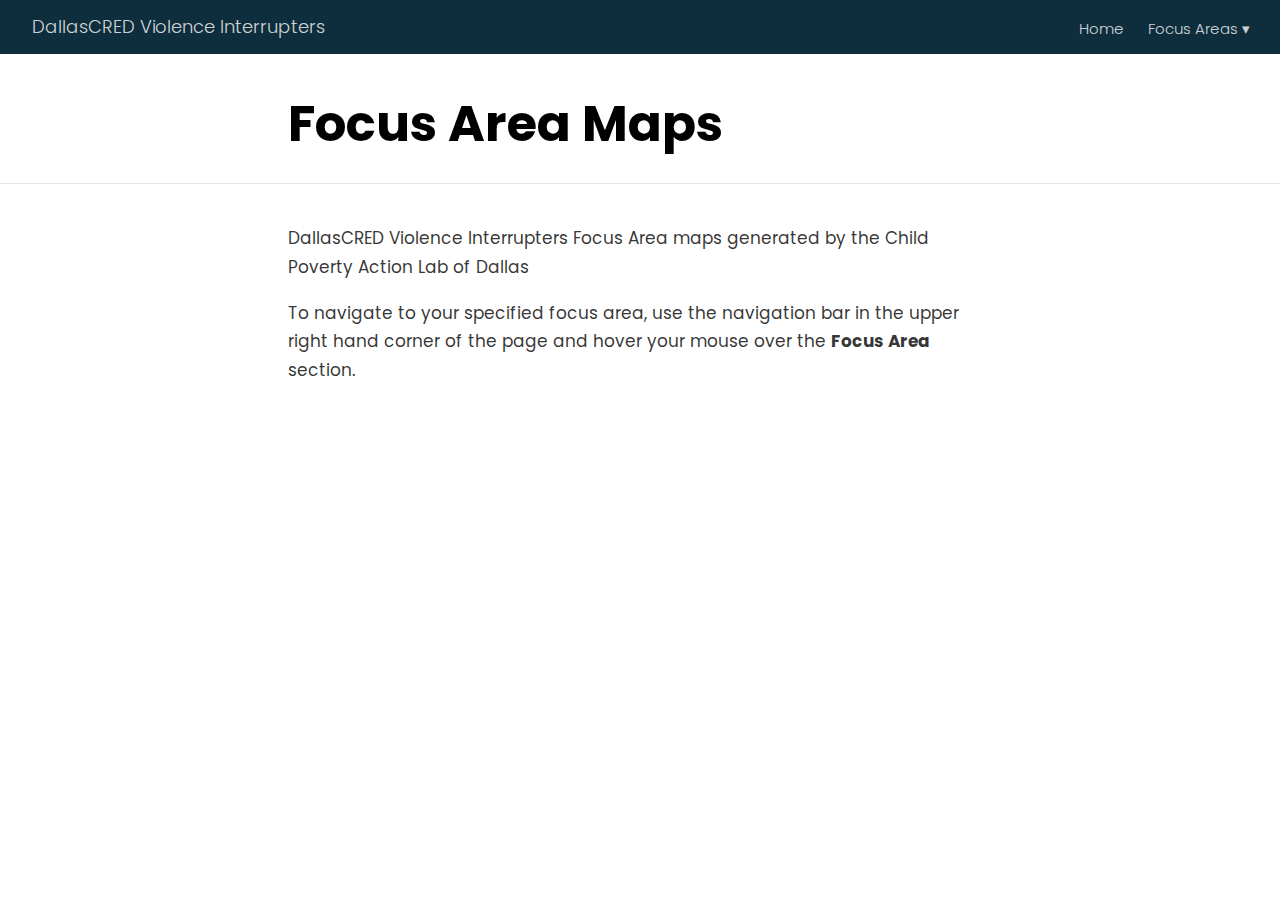
==== docs/index.html @ f98b965a "map upload" ====
<!DOCTYPE html>

<html xmlns="http://www.w3.org/1999/xhtml" lang="" xml:lang="">

<head>
  <meta charset="utf-8"/>
  <meta name="viewport" content="width=device-width, initial-scale=1"/>
  <meta http-equiv="X-UA-Compatible" content="IE=Edge,chrome=1"/>
  <meta name="generator" content="distill" />

  <style type="text/css">
  /* Hide doc at startup (prevent jankiness while JS renders/transforms) */
  body {
    visibility: hidden;
  }
  </style>

 <!--radix_placeholder_import_source-->
 <!--/radix_placeholder_import_source-->

<style type="text/css">code{white-space: pre;}</style>
<style type="text/css" data-origin="pandoc">
pre > code.sourceCode { white-space: pre; position: relative; }
pre > code.sourceCode > span { display: inline-block; line-height: 1.25; }
pre > code.sourceCode > span:empty { height: 1.2em; }
.sourceCode { overflow: visible; }
code.sourceCode > span { color: inherit; text-decoration: inherit; }
div.sourceCode { margin: 1em 0; }
pre.sourceCode { margin: 0; }
@media screen {
div.sourceCode { overflow: auto; }
}
@media print {
pre > code.sourceCode { white-space: pre-wrap; }
pre > code.sourceCode > span { text-indent: -5em; padding-left: 5em; }
}
pre.numberSource code
  { counter-reset: source-line 0; }
pre.numberSource code > span
  { position: relative; left: -4em; counter-increment: source-line; }
pre.numberSource code > span > a:first-child::before
  { content: counter(source-line);
    position: relative; left: -1em; text-align: right; vertical-align: baseline;
    border: none; display: inline-block;
    -webkit-touch-callout: none; -webkit-user-select: none;
    -khtml-user-select: none; -moz-user-select: none;
    -ms-user-select: none; user-select: none;
    padding: 0 4px; width: 4em;
    color: #aaaaaa;
  }
pre.numberSource { margin-left: 3em; border-left: 1px solid #aaaaaa;  padding-left: 4px; }
div.sourceCode
  {   }
@media screen {
pre > code.sourceCode > span > a:first-child::before { text-decoration: underline; }
}
code span.al { color: #ad0000; } /* Alert */
code span.an { color: #5e5e5e; } /* Annotation */
code span.at { } /* Attribute */
code span.bn { color: #ad0000; } /* BaseN */
code span.bu { } /* BuiltIn */
code span.cf { color: #007ba5; } /* ControlFlow */
code span.ch { color: #20794d; } /* Char */
code span.cn { color: #8f5902; } /* Constant */
code span.co { color: #5e5e5e; } /* Comment */
code span.cv { color: #5e5e5e; font-style: italic; } /* CommentVar */
code span.do { color: #5e5e5e; font-style: italic; } /* Documentation */
code span.dt { color: #ad0000; } /* DataType */
code span.dv { color: #ad0000; } /* DecVal */
code span.er { color: #ad0000; } /* Error */
code span.ex { } /* Extension */
code span.fl { color: #ad0000; } /* Float */
code span.fu { color: #4758ab; } /* Function */
code span.im { } /* Import */
code span.in { color: #5e5e5e; } /* Information */
code span.kw { color: #007ba5; } /* Keyword */
code span.op { color: #5e5e5e; } /* Operator */
code span.ot { color: #007ba5; } /* Other */
code span.pp { color: #ad0000; } /* Preprocessor */
code span.sc { color: #5e5e5e; } /* SpecialChar */
code span.ss { color: #20794d; } /* SpecialString */
code span.st { color: #20794d; } /* String */
code span.va { color: #111111; } /* Variable */
code span.vs { color: #20794d; } /* VerbatimString */
code span.wa { color: #5e5e5e; font-style: italic; } /* Warning */
</style>


  <!--radix_placeholder_meta_tags-->
  <title>DallasCRED Violence Interrupters: Focus Area Maps</title>




  <!--  https://developers.facebook.com/docs/sharing/webmasters#markup -->
  <meta property="og:title" content="DallasCRED Violence Interrupters: Focus Area Maps"/>
  <meta property="og:type" content="article"/>
  <meta property="og:locale" content="en_US"/>
  <meta property="og:site_name" content="DallasCRED Violence Interrupters"/>

  <!--  https://dev.twitter.com/cards/types/summary -->
  <meta property="twitter:card" content="summary"/>
  <meta property="twitter:title" content="DallasCRED Violence Interrupters: Focus Area Maps"/>

  <!--/radix_placeholder_meta_tags-->
  <!--radix_placeholder_rmarkdown_metadata-->

  <script type="text/json" id="radix-rmarkdown-metadata">
  {"type":"list","attributes":{"names":{"type":"character","attributes":{},"value":["title","output"]}},"value":[{"type":"character","attributes":{},"value":["Focus Area Maps"]},{"type":"list","attributes":{"names":{"type":"character","attributes":{},"value":["distill::distill_article"]}},"value":[{"type":"list","attributes":{"names":{"type":"character","attributes":{},"value":["toc","theme"]}},"value":[{"type":"logical","attributes":{},"value":[false]},{"type":"character","attributes":{},"value":["theme.css"]}]}]}]}
  </script>
  <!--/radix_placeholder_rmarkdown_metadata-->
  <!--radix_placeholder_navigation_in_header-->
  <meta name="distill:offset" content=""/>

  <script type="application/javascript">

    window.headroom_prevent_pin = false;

    window.document.addEventListener("DOMContentLoaded", function (event) {

      // initialize headroom for banner
      var header = $('header').get(0);
      var headerHeight = header.offsetHeight;
      var headroom = new Headroom(header, {
        tolerance: 5,
        onPin : function() {
          if (window.headroom_prevent_pin) {
            window.headroom_prevent_pin = false;
            headroom.unpin();
          }
        }
      });
      headroom.init();
      if(window.location.hash)
        headroom.unpin();
      $(header).addClass('headroom--transition');

      // offset scroll location for banner on hash change
      // (see: https://github.com/WickyNilliams/headroom.js/issues/38)
      window.addEventListener("hashchange", function(event) {
        window.scrollTo(0, window.pageYOffset - (headerHeight + 25));
      });

      // responsive menu
      $('.distill-site-header').each(function(i, val) {
        var topnav = $(this);
        var toggle = topnav.find('.nav-toggle');
        toggle.on('click', function() {
          topnav.toggleClass('responsive');
        });
      });

      // nav dropdowns
      $('.nav-dropbtn').click(function(e) {
        $(this).next('.nav-dropdown-content').toggleClass('nav-dropdown-active');
        $(this).parent().siblings('.nav-dropdown')
           .children('.nav-dropdown-content').removeClass('nav-dropdown-active');
      });
      $("body").click(function(e){
        $('.nav-dropdown-content').removeClass('nav-dropdown-active');
      });
      $(".nav-dropdown").click(function(e){
        e.stopPropagation();
      });
    });
  </script>

  <style type="text/css">

  /* Theme (user-documented overrideables for nav appearance) */

  .distill-site-nav {
    color: rgba(255, 255, 255, 0.8);
    background-color: #0F2E3D;
    font-size: 15px;
    font-weight: 300;
  }

  .distill-site-nav a {
    color: inherit;
    text-decoration: none;
  }

  .distill-site-nav a:hover {
    color: white;
  }

  @media print {
    .distill-site-nav {
      display: none;
    }
  }

  .distill-site-header {

  }

  .distill-site-footer {

  }


  /* Site Header */

  .distill-site-header {
    width: 100%;
    box-sizing: border-box;
    z-index: 3;
  }

  .distill-site-header .nav-left {
    display: inline-block;
    margin-left: 8px;
  }

  @media screen and (max-width: 768px) {
    .distill-site-header .nav-left {
      margin-left: 0;
    }
  }


  .distill-site-header .nav-right {
    float: right;
    margin-right: 8px;
  }

  .distill-site-header a,
  .distill-site-header .title {
    display: inline-block;
    text-align: center;
    padding: 14px 10px 14px 10px;
  }

  .distill-site-header .title {
    font-size: 18px;
    min-width: 150px;
  }

  .distill-site-header .logo {
    padding: 0;
  }

  .distill-site-header .logo img {
    display: none;
    max-height: 20px;
    width: auto;
    margin-bottom: -4px;
  }

  .distill-site-header .nav-image img {
    max-height: 18px;
    width: auto;
    display: inline-block;
    margin-bottom: -3px;
  }



  @media screen and (min-width: 1000px) {
    .distill-site-header .logo img {
      display: inline-block;
    }
    .distill-site-header .nav-left {
      margin-left: 20px;
    }
    .distill-site-header .nav-right {
      margin-right: 20px;
    }
    .distill-site-header .title {
      padding-left: 12px;
    }
  }


  .distill-site-header .nav-toggle {
    display: none;
  }

  .nav-dropdown {
    display: inline-block;
    position: relative;
  }

  .nav-dropdown .nav-dropbtn {
    border: none;
    outline: none;
    color: rgba(255, 255, 255, 0.8);
    padding: 16px 10px;
    background-color: transparent;
    font-family: inherit;
    font-size: inherit;
    font-weight: inherit;
    margin: 0;
    margin-top: 1px;
    z-index: 2;
  }

  .nav-dropdown-content {
    display: none;
    position: absolute;
    background-color: white;
    min-width: 200px;
    border: 1px solid rgba(0,0,0,0.15);
    border-radius: 4px;
    box-shadow: 0px 8px 16px 0px rgba(0,0,0,0.1);
    z-index: 1;
    margin-top: 2px;
    white-space: nowrap;
    padding-top: 4px;
    padding-bottom: 4px;
  }

  .nav-dropdown-content hr {
    margin-top: 4px;
    margin-bottom: 4px;
    border: none;
    border-bottom: 1px solid rgba(0, 0, 0, 0.1);
  }

  .nav-dropdown-active {
    display: block;
  }

  .nav-dropdown-content a, .nav-dropdown-content .nav-dropdown-header {
    color: black;
    padding: 6px 24px;
    text-decoration: none;
    display: block;
    text-align: left;
  }

  .nav-dropdown-content .nav-dropdown-header {
    display: block;
    padding: 5px 24px;
    padding-bottom: 0;
    text-transform: uppercase;
    font-size: 14px;
    color: #999999;
    white-space: nowrap;
  }

  .nav-dropdown:hover .nav-dropbtn {
    color: white;
  }

  .nav-dropdown-content a:hover {
    background-color: #ddd;
    color: black;
  }

  .nav-right .nav-dropdown-content {
    margin-left: -45%;
    right: 0;
  }

  @media screen and (max-width: 768px) {
    .distill-site-header a, .distill-site-header .nav-dropdown  {display: none;}
    .distill-site-header a.nav-toggle {
      float: right;
      display: block;
    }
    .distill-site-header .title {
      margin-left: 0;
    }
    .distill-site-header .nav-right {
      margin-right: 0;
    }
    .distill-site-header {
      overflow: hidden;
    }
    .nav-right .nav-dropdown-content {
      margin-left: 0;
    }
  }


  @media screen and (max-width: 768px) {
    .distill-site-header.responsive {position: relative; min-height: 500px; }
    .distill-site-header.responsive a.nav-toggle {
      position: absolute;
      right: 0;
      top: 0;
    }
    .distill-site-header.responsive a,
    .distill-site-header.responsive .nav-dropdown {
      display: block;
      text-align: left;
    }
    .distill-site-header.responsive .nav-left,
    .distill-site-header.responsive .nav-right {
      width: 100%;
    }
    .distill-site-header.responsive .nav-dropdown {float: none;}
    .distill-site-header.responsive .nav-dropdown-content {position: relative;}
    .distill-site-header.responsive .nav-dropdown .nav-dropbtn {
      display: block;
      width: 100%;
      text-align: left;
    }
  }

  /* Site Footer */

  .distill-site-footer {
    width: 100%;
    overflow: hidden;
    box-sizing: border-box;
    z-index: 3;
    margin-top: 30px;
    padding-top: 30px;
    padding-bottom: 30px;
    text-align: center;
  }

  /* Headroom */

  d-title {
    padding-top: 6rem;
  }

  @media print {
    d-title {
      padding-top: 4rem;
    }
  }

  .headroom {
    z-index: 1000;
    position: fixed;
    top: 0;
    left: 0;
    right: 0;
  }

  .headroom--transition {
    transition: all .4s ease-in-out;
  }

  .headroom--unpinned {
    top: -100px;
  }

  .headroom--pinned {
    top: 0;
  }

  /* adjust viewport for navbar height */
  /* helps vertically center bootstrap (non-distill) content */
  .min-vh-100 {
    min-height: calc(100vh - 100px) !important;
  }

  </style>

  <script src="site_libs/jquery-3.6.0/jquery-3.6.0.min.js"></script>
  <link href="site_libs/font-awesome-5.1.0/css/all.css" rel="stylesheet"/>
  <link href="site_libs/font-awesome-5.1.0/css/v4-shims.css" rel="stylesheet"/>
  <script src="site_libs/headroom-0.9.4/headroom.min.js"></script>
  <script src="site_libs/autocomplete-0.37.1/autocomplete.min.js"></script>
  <script src="site_libs/fuse-6.4.1/fuse.min.js"></script>

  <script type="application/javascript">

  function getMeta(metaName) {
    var metas = document.getElementsByTagName('meta');
    for (let i = 0; i < metas.length; i++) {
      if (metas[i].getAttribute('name') === metaName) {
        return metas[i].getAttribute('content');
      }
    }
    return '';
  }

  function offsetURL(url) {
    var offset = getMeta('distill:offset');
    return offset ? offset + '/' + url : url;
  }

  function createFuseIndex() {

    // create fuse index
    var options = {
      keys: [
        { name: 'title', weight: 20 },
        { name: 'categories', weight: 15 },
        { name: 'description', weight: 10 },
        { name: 'contents', weight: 5 },
      ],
      ignoreLocation: true,
      threshold: 0
    };
    var fuse = new window.Fuse([], options);

    // fetch the main search.json
    return fetch(offsetURL('search.json'))
      .then(function(response) {
        if (response.status == 200) {
          return response.json().then(function(json) {
            // index main articles
            json.articles.forEach(function(article) {
              fuse.add(article);
            });
            // download collections and index their articles
            return Promise.all(json.collections.map(function(collection) {
              return fetch(offsetURL(collection)).then(function(response) {
                if (response.status === 200) {
                  return response.json().then(function(articles) {
                    articles.forEach(function(article) {
                      fuse.add(article);
                    });
                  })
                } else {
                  return Promise.reject(
                    new Error('Unexpected status from search index request: ' +
                              response.status)
                  );
                }
              });
            })).then(function() {
              return fuse;
            });
          });

        } else {
          return Promise.reject(
            new Error('Unexpected status from search index request: ' +
                        response.status)
          );
        }
      });
  }

  window.document.addEventListener("DOMContentLoaded", function (event) {

    // get search element (bail if we don't have one)
    var searchEl = window.document.getElementById('distill-search');
    if (!searchEl)
      return;

    createFuseIndex()
      .then(function(fuse) {

        // make search box visible
        searchEl.classList.remove('hidden');

        // initialize autocomplete
        var options = {
          autoselect: true,
          hint: false,
          minLength: 2,
        };
        window.autocomplete(searchEl, options, [{
          source: function(query, callback) {
            const searchOptions = {
              isCaseSensitive: false,
              shouldSort: true,
              minMatchCharLength: 2,
              limit: 10,
            };
            var results = fuse.search(query, searchOptions);
            callback(results
              .map(function(result) { return result.item; })
            );
          },
          templates: {
            suggestion: function(suggestion) {
              var img = suggestion.preview && Object.keys(suggestion.preview).length > 0
                ? `<img src="${offsetURL(suggestion.preview)}"</img>`
                : '';
              var html = `
                <div class="search-item">
                  <h3>${suggestion.title}</h3>
                  <div class="search-item-description">
                    ${suggestion.description || ''}
                  </div>
                  <div class="search-item-preview">
                    ${img}
                  </div>
                </div>
              `;
              return html;
            }
          }
        }]).on('autocomplete:selected', function(event, suggestion) {
          window.location.href = offsetURL(suggestion.path);
        });
        // remove inline display style on autocompleter (we want to
        // manage responsive display via css)
        $('.algolia-autocomplete').css("display", "");
      })
      .catch(function(error) {
        console.log(error);
      });

  });

  </script>

  <style type="text/css">

  .nav-search {
    font-size: x-small;
  }

  /* Algolioa Autocomplete */

  .algolia-autocomplete {
    display: inline-block;
    margin-left: 10px;
    vertical-align: sub;
    background-color: white;
    color: black;
    padding: 6px;
    padding-top: 8px;
    padding-bottom: 0;
    border-radius: 6px;
    border: 1px #0F2E3D solid;
    width: 180px;
  }


  @media screen and (max-width: 768px) {
    .distill-site-nav .algolia-autocomplete {
      display: none;
      visibility: hidden;
    }
    .distill-site-nav.responsive .algolia-autocomplete {
      display: inline-block;
      visibility: visible;
    }
    .distill-site-nav.responsive .algolia-autocomplete .aa-dropdown-menu {
      margin-left: 0;
      width: 400px;
      max-height: 400px;
    }
  }

  .algolia-autocomplete .aa-input, .algolia-autocomplete .aa-hint {
    width: 90%;
    outline: none;
    border: none;
  }

  .algolia-autocomplete .aa-hint {
    color: #999;
  }
  .algolia-autocomplete .aa-dropdown-menu {
    width: 550px;
    max-height: 70vh;
    overflow-x: visible;
    overflow-y: scroll;
    padding: 5px;
    margin-top: 3px;
    margin-left: -150px;
    background-color: #fff;
    border-radius: 5px;
    border: 1px solid #999;
    border-top: none;
  }

  .algolia-autocomplete .aa-dropdown-menu .aa-suggestion {
    cursor: pointer;
    padding: 5px 4px;
    border-bottom: 1px solid #eee;
  }

  .algolia-autocomplete .aa-dropdown-menu .aa-suggestion:last-of-type {
    border-bottom: none;
    margin-bottom: 2px;
  }

  .algolia-autocomplete .aa-dropdown-menu .aa-suggestion .search-item {
    overflow: hidden;
    font-size: 0.8em;
    line-height: 1.4em;
  }

  .algolia-autocomplete .aa-dropdown-menu .aa-suggestion .search-item h3 {
    font-size: 1rem;
    margin-block-start: 0;
    margin-block-end: 5px;
  }

  .algolia-autocomplete .aa-dropdown-menu .aa-suggestion .search-item-description {
    display: inline-block;
    overflow: hidden;
    height: 2.8em;
    width: 80%;
    margin-right: 4%;
  }

  .algolia-autocomplete .aa-dropdown-menu .aa-suggestion .search-item-preview {
    display: inline-block;
    width: 15%;
  }

  .algolia-autocomplete .aa-dropdown-menu .aa-suggestion .search-item-preview img {
    height: 3em;
    width: auto;
    display: none;
  }

  .algolia-autocomplete .aa-dropdown-menu .aa-suggestion .search-item-preview img[src] {
    display: initial;
  }

  .algolia-autocomplete .aa-dropdown-menu .aa-suggestion.aa-cursor {
    background-color: #eee;
  }
  .algolia-autocomplete .aa-dropdown-menu .aa-suggestion em {
    font-weight: bold;
    font-style: normal;
  }

  </style>


  <!--/radix_placeholder_navigation_in_header-->
  <!--radix_placeholder_distill-->

  <style type="text/css">

  body {
    background-color: white;
  }

  .pandoc-table {
    width: 100%;
  }

  .pandoc-table>caption {
    margin-bottom: 10px;
  }

  .pandoc-table th:not([align]) {
    text-align: left;
  }

  .pagedtable-footer {
    font-size: 15px;
  }

  d-byline .byline {
    grid-template-columns: 2fr 2fr;
  }

  d-byline .byline h3 {
    margin-block-start: 1.5em;
  }

  d-byline .byline .authors-affiliations h3 {
    margin-block-start: 0.5em;
  }

  .authors-affiliations .orcid-id {
    width: 16px;
    height:16px;
    margin-left: 4px;
    margin-right: 4px;
    vertical-align: middle;
    padding-bottom: 2px;
  }

  d-title .dt-tags {
    margin-top: 1em;
    grid-column: text;
  }

  .dt-tags .dt-tag {
    text-decoration: none;
    display: inline-block;
    color: rgba(0,0,0,0.6);
    padding: 0em 0.4em;
    margin-right: 0.5em;
    margin-bottom: 0.4em;
    font-size: 70%;
    border: 1px solid rgba(0,0,0,0.2);
    border-radius: 3px;
    text-transform: uppercase;
    font-weight: 500;
  }

  d-article table.gt_table td,
  d-article table.gt_table th {
    border-bottom: none;
  }

  .html-widget {
    margin-bottom: 2.0em;
  }

  .l-screen-inset {
    padding-right: 16px;
  }

  .l-screen .caption {
    margin-left: 10px;
  }

  .shaded {
    background: rgb(247, 247, 247);
    padding-top: 20px;
    padding-bottom: 20px;
    border-top: 1px solid rgba(0, 0, 0, 0.1);
    border-bottom: 1px solid rgba(0, 0, 0, 0.1);
  }

  .shaded .html-widget {
    margin-bottom: 0;
    border: 1px solid rgba(0, 0, 0, 0.1);
  }

  .shaded .shaded-content {
    background: white;
  }

  .text-output {
    margin-top: 0;
    line-height: 1.5em;
  }

  .hidden {
    display: none !important;
  }

  d-article {
    padding-top: 2.5rem;
    padding-bottom: 30px;
  }

  d-appendix {
    padding-top: 30px;
  }

  d-article>p>img {
    width: 100%;
  }

  d-article h2 {
    margin: 1rem 0 1.5rem 0;
  }

  d-article h3 {
    margin-top: 1.5rem;
  }

  d-article iframe {
    border: 1px solid rgba(0, 0, 0, 0.1);
    margin-bottom: 2.0em;
    width: 100%;
  }

  /* Tweak code blocks */

  d-article div.sourceCode code,
  d-article pre code {
    font-family: Consolas, Monaco, 'Andale Mono', 'Ubuntu Mono', monospace;
  }

  d-article pre,
  d-article div.sourceCode,
  d-article div.sourceCode pre {
    overflow: auto;
  }

  d-article div.sourceCode {
    background-color: white;
  }

  d-article div.sourceCode pre {
    padding-left: 10px;
    font-size: 12px;
    border-left: 2px solid rgba(0,0,0,0.1);
  }

  d-article pre {
    font-size: 12px;
    color: black;
    background: none;
    margin-top: 0;
    text-align: left;
    white-space: pre;
    word-spacing: normal;
    word-break: normal;
    word-wrap: normal;
    line-height: 1.5;

    -moz-tab-size: 4;
    -o-tab-size: 4;
    tab-size: 4;

    -webkit-hyphens: none;
    -moz-hyphens: none;
    -ms-hyphens: none;
    hyphens: none;
  }

  d-article pre a {
    border-bottom: none;
  }

  d-article pre a:hover {
    border-bottom: none;
    text-decoration: underline;
  }

  d-article details {
    grid-column: text;
    margin-bottom: 0.8em;
  }

  @media(min-width: 768px) {

  d-article pre,
  d-article div.sourceCode,
  d-article div.sourceCode pre {
    overflow: visible !important;
  }

  d-article div.sourceCode pre {
    padding-left: 18px;
    font-size: 14px;
  }

  d-article pre {
    font-size: 14px;
  }

  }

  figure img.external {
    background: white;
    border: 1px solid rgba(0, 0, 0, 0.1);
    box-shadow: 0 1px 8px rgba(0, 0, 0, 0.1);
    padding: 18px;
    box-sizing: border-box;
  }

  /* CSS for d-contents */

  .d-contents {
    grid-column: text;
    color: rgba(0,0,0,0.8);
    font-size: 0.9em;
    padding-bottom: 1em;
    margin-bottom: 1em;
    padding-bottom: 0.5em;
    margin-bottom: 1em;
    padding-left: 0.25em;
    justify-self: start;
  }

  @media(min-width: 1000px) {
    .d-contents.d-contents-float {
      height: 0;
      grid-column-start: 1;
      grid-column-end: 4;
      justify-self: center;
      padding-right: 3em;
      padding-left: 2em;
    }
  }

  .d-contents nav h3 {
    font-size: 18px;
    margin-top: 0;
    margin-bottom: 1em;
  }

  .d-contents li {
    list-style-type: none
  }

  .d-contents nav > ul {
    padding-left: 0;
  }

  .d-contents ul {
    padding-left: 1em
  }

  .d-contents nav ul li {
    margin-top: 0.6em;
    margin-bottom: 0.2em;
  }

  .d-contents nav a {
    font-size: 13px;
    border-bottom: none;
    text-decoration: none
    color: rgba(0, 0, 0, 0.8);
  }

  .d-contents nav a:hover {
    text-decoration: underline solid rgba(0, 0, 0, 0.6)
  }

  .d-contents nav > ul > li > a {
    font-weight: 600;
  }

  .d-contents nav > ul > li > ul {
    font-weight: inherit;
  }

  .d-contents nav > ul > li > ul > li {
    margin-top: 0.2em;
  }


  .d-contents nav ul {
    margin-top: 0;
    margin-bottom: 0.25em;
  }

  .d-article-with-toc h2:nth-child(2) {
    margin-top: 0;
  }


  /* Figure */

  .figure {
    position: relative;
    margin-bottom: 2.5em;
    margin-top: 1.5em;
  }

  .figure img {
    width: 100%;
  }

  .figure .caption {
    color: rgba(0, 0, 0, 0.6);
    font-size: 12px;
    line-height: 1.5em;
  }

  .figure img.external {
    background: white;
    border: 1px solid rgba(0, 0, 0, 0.1);
    box-shadow: 0 1px 8px rgba(0, 0, 0, 0.1);
    padding: 18px;
    box-sizing: border-box;
  }

  .figure .caption a {
    color: rgba(0, 0, 0, 0.6);
  }

  .figure .caption b,
  .figure .caption strong, {
    font-weight: 600;
    color: rgba(0, 0, 0, 1.0);
  }

  /* Citations */

  d-article .citation {
    color: inherit;
    cursor: inherit;
  }

  div.hanging-indent{
    margin-left: 1em; text-indent: -1em;
  }

  /* Citation hover box */

  .tippy-box[data-theme~=light-border] {
    background-color: rgba(250, 250, 250, 0.95);
  }

  .tippy-content > p {
    margin-bottom: 0;
    padding: 2px;
  }


  /* Tweak 1000px media break to show more text */

  @media(min-width: 1000px) {
    .base-grid,
    distill-header,
    d-title,
    d-abstract,
    d-article,
    d-appendix,
    distill-appendix,
    d-byline,
    d-footnote-list,
    d-citation-list,
    distill-footer {
      grid-template-columns: [screen-start] 1fr [page-start kicker-start] 80px [middle-start] 50px [text-start kicker-end] 65px 65px 65px 65px 65px 65px 65px 65px [text-end gutter-start] 65px [middle-end] 65px [page-end gutter-end] 1fr [screen-end];
      grid-column-gap: 16px;
    }

    .grid {
      grid-column-gap: 16px;
    }

    d-article {
      font-size: 1.06rem;
      line-height: 1.7em;
    }
    figure .caption, .figure .caption, figure figcaption {
      font-size: 13px;
    }
  }

  @media(min-width: 1180px) {
    .base-grid,
    distill-header,
    d-title,
    d-abstract,
    d-article,
    d-appendix,
    distill-appendix,
    d-byline,
    d-footnote-list,
    d-citation-list,
    distill-footer {
      grid-template-columns: [screen-start] 1fr [page-start kicker-start] 60px [middle-start] 60px [text-start kicker-end] 60px 60px 60px 60px 60px 60px 60px 60px [text-end gutter-start] 60px [middle-end] 60px [page-end gutter-end] 1fr [screen-end];
      grid-column-gap: 32px;
    }

    .grid {
      grid-column-gap: 32px;
    }
  }


  /* Get the citation styles for the appendix (not auto-injected on render since
     we do our own rendering of the citation appendix) */

  d-appendix .citation-appendix,
  .d-appendix .citation-appendix {
    font-size: 11px;
    line-height: 15px;
    border-left: 1px solid rgba(0, 0, 0, 0.1);
    padding-left: 18px;
    border: 1px solid rgba(0,0,0,0.1);
    background: rgba(0, 0, 0, 0.02);
    padding: 10px 18px;
    border-radius: 3px;
    color: rgba(150, 150, 150, 1);
    overflow: hidden;
    margin-top: -12px;
    white-space: pre-wrap;
    word-wrap: break-word;
  }

  /* Include appendix styles here so they can be overridden */

  d-appendix {
    contain: layout style;
    font-size: 0.8em;
    line-height: 1.7em;
    margin-top: 60px;
    margin-bottom: 0;
    border-top: 1px solid rgba(0, 0, 0, 0.1);
    color: rgba(0,0,0,0.5);
    padding-top: 60px;
    padding-bottom: 48px;
  }

  d-appendix h3 {
    grid-column: page-start / text-start;
    font-size: 15px;
    font-weight: 500;
    margin-top: 1em;
    margin-bottom: 0;
    color: rgba(0,0,0,0.65);
  }

  d-appendix h3 + * {
    margin-top: 1em;
  }

  d-appendix ol {
    padding: 0 0 0 15px;
  }

  @media (min-width: 768px) {
    d-appendix ol {
      padding: 0 0 0 30px;
      margin-left: -30px;
    }
  }

  d-appendix li {
    margin-bottom: 1em;
  }

  d-appendix a {
    color: rgba(0, 0, 0, 0.6);
  }

  d-appendix > * {
    grid-column: text;
  }

  d-appendix > d-footnote-list,
  d-appendix > d-citation-list,
  d-appendix > distill-appendix {
    grid-column: screen;
  }

  /* Include footnote styles here so they can be overridden */

  d-footnote-list {
    contain: layout style;
  }

  d-footnote-list > * {
    grid-column: text;
  }

  d-footnote-list a.footnote-backlink {
    color: rgba(0,0,0,0.3);
    padding-left: 0.5em;
  }



  /* Anchor.js */

  .anchorjs-link {
    /*transition: all .25s linear; */
    text-decoration: none;
    border-bottom: none;
  }
  *:hover > .anchorjs-link {
    margin-left: -1.125em !important;
    text-decoration: none;
    border-bottom: none;
  }

  /* Social footer */

  .social_footer {
    margin-top: 30px;
    margin-bottom: 0;
    color: rgba(0,0,0,0.67);
  }

  .disqus-comments {
    margin-right: 30px;
  }

  .disqus-comment-count {
    border-bottom: 1px solid rgba(0, 0, 0, 0.4);
    cursor: pointer;
  }

  #disqus_thread {
    margin-top: 30px;
  }

  .article-sharing a {
    border-bottom: none;
    margin-right: 8px;
  }

  .article-sharing a:hover {
    border-bottom: none;
  }

  .sidebar-section.subscribe {
    font-size: 12px;
    line-height: 1.6em;
  }

  .subscribe p {
    margin-bottom: 0.5em;
  }


  .article-footer .subscribe {
    font-size: 15px;
    margin-top: 45px;
  }


  .sidebar-section.custom {
    font-size: 12px;
    line-height: 1.6em;
  }

  .custom p {
    margin-bottom: 0.5em;
  }

  /* Styles for listing layout (hide title) */
  .layout-listing d-title, .layout-listing .d-title {
    display: none;
  }

  /* Styles for posts lists (not auto-injected) */


  .posts-with-sidebar {
    padding-left: 45px;
    padding-right: 45px;
  }

  .posts-list .description h2,
  .posts-list .description p {
    font-family: -apple-system, BlinkMacSystemFont, "Segoe UI", Roboto, Oxygen, Ubuntu, Cantarell, "Fira Sans", "Droid Sans", "Helvetica Neue", Arial, sans-serif;
  }

  .posts-list .description h2 {
    font-weight: 700;
    border-bottom: none;
    padding-bottom: 0;
  }

  .posts-list h2.post-tag {
    border-bottom: 1px solid rgba(0, 0, 0, 0.2);
    padding-bottom: 12px;
  }
  .posts-list {
    margin-top: 60px;
    margin-bottom: 24px;
  }

  .posts-list .post-preview {
    text-decoration: none;
    overflow: hidden;
    display: block;
    border-bottom: 1px solid rgba(0, 0, 0, 0.1);
    padding: 24px 0;
  }

  .post-preview-last {
    border-bottom: none !important;
  }

  .posts-list .posts-list-caption {
    grid-column: screen;
    font-weight: 400;
  }

  .posts-list .post-preview h2 {
    margin: 0 0 6px 0;
    line-height: 1.2em;
    font-style: normal;
    font-size: 24px;
  }

  .posts-list .post-preview p {
    margin: 0 0 12px 0;
    line-height: 1.4em;
    font-size: 16px;
  }

  .posts-list .post-preview .thumbnail {
    box-sizing: border-box;
    margin-bottom: 24px;
    position: relative;
    max-width: 500px;
  }
  .posts-list .post-preview img {
    width: 100%;
    display: block;
  }

  .posts-list .metadata {
    font-size: 12px;
    line-height: 1.4em;
    margin-bottom: 18px;
  }

  .posts-list .metadata > * {
    display: inline-block;
  }

  .posts-list .metadata .publishedDate {
    margin-right: 2em;
  }

  .posts-list .metadata .dt-authors {
    display: block;
    margin-top: 0.3em;
    margin-right: 2em;
  }

  .posts-list .dt-tags {
    display: block;
    line-height: 1em;
  }

  .posts-list .dt-tags .dt-tag {
    display: inline-block;
    color: rgba(0,0,0,0.6);
    padding: 0.3em 0.4em;
    margin-right: 0.2em;
    margin-bottom: 0.4em;
    font-size: 60%;
    border: 1px solid rgba(0,0,0,0.2);
    border-radius: 3px;
    text-transform: uppercase;
    font-weight: 500;
  }

  .posts-list img {
    opacity: 1;
  }

  .posts-list img[data-src] {
    opacity: 0;
  }

  .posts-more {
    clear: both;
  }


  .posts-sidebar {
    font-size: 16px;
  }

  .posts-sidebar h3 {
    font-size: 16px;
    margin-top: 0;
    margin-bottom: 0.5em;
    font-weight: 400;
    text-transform: uppercase;
  }

  .sidebar-section {
    margin-bottom: 30px;
  }

  .categories ul {
    list-style-type: none;
    margin: 0;
    padding: 0;
  }

  .categories li {
    color: rgba(0, 0, 0, 0.8);
    margin-bottom: 0;
  }

  .categories li>a {
    border-bottom: none;
  }

  .categories li>a:hover {
    border-bottom: 1px solid rgba(0, 0, 0, 0.4);
  }

  .categories .active {
    font-weight: 600;
  }

  .categories .category-count {
    color: rgba(0, 0, 0, 0.4);
  }


  @media(min-width: 768px) {
    .posts-list .post-preview h2 {
      font-size: 26px;
    }
    .posts-list .post-preview .thumbnail {
      float: right;
      width: 30%;
      margin-bottom: 0;
    }
    .posts-list .post-preview .description {
      float: left;
      width: 45%;
    }
    .posts-list .post-preview .metadata {
      float: left;
      width: 20%;
      margin-top: 8px;
    }
    .posts-list .post-preview p {
      margin: 0 0 12px 0;
      line-height: 1.5em;
      font-size: 16px;
    }
    .posts-with-sidebar .posts-list {
      float: left;
      width: 75%;
    }
    .posts-with-sidebar .posts-sidebar {
      float: right;
      width: 20%;
      margin-top: 60px;
      padding-top: 24px;
      padding-bottom: 24px;
    }
  }


  /* Improve display for browsers without grid (IE/Edge <= 15) */

  .downlevel {
    line-height: 1.6em;
    font-family: -apple-system, BlinkMacSystemFont, "Segoe UI", Roboto, Oxygen, Ubuntu, Cantarell, "Fira Sans", "Droid Sans", "Helvetica Neue", Arial, sans-serif;
    margin: 0;
  }

  .downlevel .d-title {
    padding-top: 6rem;
    padding-bottom: 1.5rem;
  }

  .downlevel .d-title h1 {
    font-size: 50px;
    font-weight: 700;
    line-height: 1.1em;
    margin: 0 0 0.5rem;
  }

  .downlevel .d-title p {
    font-weight: 300;
    font-size: 1.2rem;
    line-height: 1.55em;
    margin-top: 0;
  }

  .downlevel .d-byline {
    padding-top: 0.8em;
    padding-bottom: 0.8em;
    font-size: 0.8rem;
    line-height: 1.8em;
  }

  .downlevel .section-separator {
    border: none;
    border-top: 1px solid rgba(0, 0, 0, 0.1);
  }

  .downlevel .d-article {
    font-size: 1.06rem;
    line-height: 1.7em;
    padding-top: 1rem;
    padding-bottom: 2rem;
  }


  .downlevel .d-appendix {
    padding-left: 0;
    padding-right: 0;
    max-width: none;
    font-size: 0.8em;
    line-height: 1.7em;
    margin-bottom: 0;
    color: rgba(0,0,0,0.5);
    padding-top: 40px;
    padding-bottom: 48px;
  }

  .downlevel .footnotes ol {
    padding-left: 13px;
  }

  .downlevel .base-grid,
  .downlevel .distill-header,
  .downlevel .d-title,
  .downlevel .d-abstract,
  .downlevel .d-article,
  .downlevel .d-appendix,
  .downlevel .distill-appendix,
  .downlevel .d-byline,
  .downlevel .d-footnote-list,
  .downlevel .d-citation-list,
  .downlevel .distill-footer,
  .downlevel .appendix-bottom,
  .downlevel .posts-container {
    padding-left: 40px;
    padding-right: 40px;
  }

  @media(min-width: 768px) {
    .downlevel .base-grid,
    .downlevel .distill-header,
    .downlevel .d-title,
    .downlevel .d-abstract,
    .downlevel .d-article,
    .downlevel .d-appendix,
    .downlevel .distill-appendix,
    .downlevel .d-byline,
    .downlevel .d-footnote-list,
    .downlevel .d-citation-list,
    .downlevel .distill-footer,
    .downlevel .appendix-bottom,
    .downlevel .posts-container {
    padding-left: 150px;
    padding-right: 150px;
    max-width: 900px;
  }
  }

  .downlevel pre code {
    display: block;
    border-left: 2px solid rgba(0, 0, 0, .1);
    padding: 0 0 0 20px;
    font-size: 14px;
  }

  .downlevel code, .downlevel pre {
    color: black;
    background: none;
    font-family: Consolas, Monaco, 'Andale Mono', 'Ubuntu Mono', monospace;
    text-align: left;
    white-space: pre;
    word-spacing: normal;
    word-break: normal;
    word-wrap: normal;
    line-height: 1.5;

    -moz-tab-size: 4;
    -o-tab-size: 4;
    tab-size: 4;

    -webkit-hyphens: none;
    -moz-hyphens: none;
    -ms-hyphens: none;
    hyphens: none;
  }

  .downlevel .posts-list .post-preview {
    color: inherit;
  }



  </style>

  <script type="application/javascript">

  function is_downlevel_browser() {
    if (bowser.isUnsupportedBrowser({ msie: "12", msedge: "16"},
                                   window.navigator.userAgent)) {
      return true;
    } else {
      return window.load_distill_framework === undefined;
    }
  }

  // show body when load is complete
  function on_load_complete() {

    // add anchors
    if (window.anchors) {
      window.anchors.options.placement = 'left';
      window.anchors.add('d-article > h2, d-article > h3, d-article > h4, d-article > h5');
    }


    // set body to visible
    document.body.style.visibility = 'visible';

    // force redraw for leaflet widgets
    if (window.HTMLWidgets) {
      var maps = window.HTMLWidgets.findAll(".leaflet");
      $.each(maps, function(i, el) {
        var map = this.getMap();
        map.invalidateSize();
        map.eachLayer(function(layer) {
          if (layer instanceof L.TileLayer)
            layer.redraw();
        });
      });
    }

    // trigger 'shown' so htmlwidgets resize
    $('d-article').trigger('shown');
  }

  function init_distill() {

    init_common();

    // create front matter
    var front_matter = $('<d-front-matter></d-front-matter>');
    $('#distill-front-matter').wrap(front_matter);

    // create d-title
    $('.d-title').changeElementType('d-title');

    // create d-byline
    var byline = $('<d-byline></d-byline>');
    $('.d-byline').replaceWith(byline);

    // create d-article
    var article = $('<d-article></d-article>');
    $('.d-article').wrap(article).children().unwrap();

    // move posts container into article
    $('.posts-container').appendTo($('d-article'));

    // create d-appendix
    $('.d-appendix').changeElementType('d-appendix');

    // flag indicating that we have appendix items
    var appendix = $('.appendix-bottom').children('h3').length > 0;

    // replace footnotes with <d-footnote>
    $('.footnote-ref').each(function(i, val) {
      appendix = true;
      var href = $(this).attr('href');
      var id = href.replace('#', '');
      var fn = $('#' + id);
      var fn_p = $('#' + id + '>p');
      fn_p.find('.footnote-back').remove();
      var text = fn_p.html();
      var dtfn = $('<d-footnote></d-footnote>');
      dtfn.html(text);
      $(this).replaceWith(dtfn);
    });
    // remove footnotes
    $('.footnotes').remove();

    // move refs into #references-listing
    $('#references-listing').replaceWith($('#refs'));

    $('h1.appendix, h2.appendix').each(function(i, val) {
      $(this).changeElementType('h3');
    });
    $('h3.appendix').each(function(i, val) {
      var id = $(this).attr('id');
      $('.d-contents a[href="#' + id + '"]').parent().remove();
      appendix = true;
      $(this).nextUntil($('h1, h2, h3')).addBack().appendTo($('d-appendix'));
    });

    // show d-appendix if we have appendix content
    $("d-appendix").css('display', appendix ? 'grid' : 'none');

    // localize layout chunks to just output
    $('.layout-chunk').each(function(i, val) {

      // capture layout
      var layout = $(this).attr('data-layout');

      // apply layout to markdown level block elements
      var elements = $(this).children().not('details, div.sourceCode, pre, script');
      elements.each(function(i, el) {
        var layout_div = $('<div class="' + layout + '"></div>');
        if (layout_div.hasClass('shaded')) {
          var shaded_content = $('<div class="shaded-content"></div>');
          $(this).wrap(shaded_content);
          $(this).parent().wrap(layout_div);
        } else {
          $(this).wrap(layout_div);
        }
      });


      // unwrap the layout-chunk div
      $(this).children().unwrap();
    });

    // remove code block used to force  highlighting css
    $('.distill-force-highlighting-css').parent().remove();

    // remove empty line numbers inserted by pandoc when using a
    // custom syntax highlighting theme
    $('code.sourceCode a:empty').remove();

    // load distill framework
    load_distill_framework();

    // wait for window.distillRunlevel == 4 to do post processing
    function distill_post_process() {

      if (!window.distillRunlevel || window.distillRunlevel < 4)
        return;

      // hide author/affiliations entirely if we have no authors
      var front_matter = JSON.parse($("#distill-front-matter").html());
      var have_authors = front_matter.authors && front_matter.authors.length > 0;
      if (!have_authors)
        $('d-byline').addClass('hidden');

      // article with toc class
      $('.d-contents').parent().addClass('d-article-with-toc');

      // strip links that point to #
      $('.authors-affiliations').find('a[href="#"]').removeAttr('href');

      // add orcid ids
      $('.authors-affiliations').find('.author').each(function(i, el) {
        var orcid_id = front_matter.authors[i].orcidID;
        if (orcid_id) {
          var a = $('<a></a>');
          a.attr('href', 'https://orcid.org/' + orcid_id);
          var img = $('<img></img>');
          img.addClass('orcid-id');
          img.attr('alt', 'ORCID ID');
          img.attr('src','[data-uri]');
          a.append(img);
          $(this).append(a);
        }
      });

      // hide elements of author/affiliations grid that have no value
      function hide_byline_column(caption) {
        $('d-byline').find('h3:contains("' + caption + '")').parent().css('visibility', 'hidden');
      }

      // affiliations
      var have_affiliations = false;
      for (var i = 0; i<front_matter.authors.length; ++i) {
        var author = front_matter.authors[i];
        if (author.affiliation !== "&nbsp;") {
          have_affiliations = true;
          break;
        }
      }
      if (!have_affiliations)
        $('d-byline').find('h3:contains("Affiliations")').css('visibility', 'hidden');

      // published date
      if (!front_matter.publishedDate)
        hide_byline_column("Published");

      // document object identifier
      var doi = $('d-byline').find('h3:contains("DOI")');
      var doi_p = doi.next().empty();
      if (!front_matter.doi) {
        // if we have a citation and valid citationText then link to that
        if ($('#citation').length > 0 && front_matter.citationText) {
          doi.html('Citation');
          $('<a href="#citation"></a>')
            .text(front_matter.citationText)
            .appendTo(doi_p);
        } else {
          hide_byline_column("DOI");
        }
      } else {
        $('<a></a>')
           .attr('href', "https://doi.org/" + front_matter.doi)
           .html(front_matter.doi)
           .appendTo(doi_p);
      }

       // change plural form of authors/affiliations
      if (front_matter.authors.length === 1) {
        var grid = $('.authors-affiliations');
        grid.children('h3:contains("Authors")').text('Author');
        grid.children('h3:contains("Affiliations")').text('Affiliation');
      }

      // remove d-appendix and d-footnote-list local styles
      $('d-appendix > style:first-child').remove();
      $('d-footnote-list > style:first-child').remove();

      // move appendix-bottom entries to the bottom
      $('.appendix-bottom').appendTo('d-appendix').children().unwrap();
      $('.appendix-bottom').remove();

      // hoverable references
      $('span.citation[data-cites]').each(function() {
        var refs = $(this).attr('data-cites').split(" ");
        var refHtml = refs.map(function(ref) {
          return "<p>" + $('#ref-' + ref).html() + "</p>";
        }).join("\n");
        window.tippy(this, {
          allowHTML: true,
          content: refHtml,
          maxWidth: 500,
          interactive: true,
          interactiveBorder: 10,
          theme: 'light-border',
          placement: 'bottom-start'
        });
      });

      // clear polling timer
      clearInterval(tid);

      // show body now that everything is ready
      on_load_complete();
    }

    var tid = setInterval(distill_post_process, 50);
    distill_post_process();

  }

  function init_downlevel() {

    init_common();

     // insert hr after d-title
    $('.d-title').after($('<hr class="section-separator"/>'));

    // check if we have authors
    var front_matter = JSON.parse($("#distill-front-matter").html());
    var have_authors = front_matter.authors && front_matter.authors.length > 0;

    // manage byline/border
    if (!have_authors)
      $('.d-byline').remove();
    $('.d-byline').after($('<hr class="section-separator"/>'));
    $('.d-byline a').remove();

    // remove toc
    $('.d-contents').remove();

    // move appendix elements
    $('h1.appendix, h2.appendix').each(function(i, val) {
      $(this).changeElementType('h3');
    });
    $('h3.appendix').each(function(i, val) {
      $(this).nextUntil($('h1, h2, h3')).addBack().appendTo($('.d-appendix'));
    });


    // inject headers into references and footnotes
    var refs_header = $('<h3></h3>');
    refs_header.text('References');
    $('#refs').prepend(refs_header);

    var footnotes_header = $('<h3></h3');
    footnotes_header.text('Footnotes');
    $('.footnotes').children('hr').first().replaceWith(footnotes_header);

    // move appendix-bottom entries to the bottom
    $('.appendix-bottom').appendTo('.d-appendix').children().unwrap();
    $('.appendix-bottom').remove();

    // remove appendix if it's empty
    if ($('.d-appendix').children().length === 0)
      $('.d-appendix').remove();

    // prepend separator above appendix
    $('.d-appendix').before($('<hr class="section-separator" style="clear: both"/>'));

    // trim code
    $('pre>code').each(function(i, val) {
      $(this).html($.trim($(this).html()));
    });

    // move posts-container right before article
    $('.posts-container').insertBefore($('.d-article'));

    $('body').addClass('downlevel');

    on_load_complete();
  }


  function init_common() {

    // jquery plugin to change element types
    (function($) {
      $.fn.changeElementType = function(newType) {
        var attrs = {};

        $.each(this[0].attributes, function(idx, attr) {
          attrs[attr.nodeName] = attr.nodeValue;
        });

        this.replaceWith(function() {
          return $("<" + newType + "/>", attrs).append($(this).contents());
        });
      };
    })(jQuery);

    // prevent underline for linked images
    $('a > img').parent().css({'border-bottom' : 'none'});

    // mark non-body figures created by knitr chunks as 100% width
    $('.layout-chunk').each(function(i, val) {
      var figures = $(this).find('img, .html-widget');
      if ($(this).attr('data-layout') !== "l-body") {
        figures.css('width', '100%');
      } else {
        figures.css('max-width', '100%');
        figures.filter("[width]").each(function(i, val) {
          var fig = $(this);
          fig.css('width', fig.attr('width') + 'px');
        });

      }
    });

    // auto-append index.html to post-preview links in file: protocol
    // and in rstudio ide preview
    $('.post-preview').each(function(i, val) {
      if (window.location.protocol === "file:")
        $(this).attr('href', $(this).attr('href') + "index.html");
    });

    // get rid of index.html references in header
    if (window.location.protocol !== "file:") {
      $('.distill-site-header a[href]').each(function(i,val) {
        $(this).attr('href', $(this).attr('href').replace("index.html", "./"));
      });
    }

    // add class to pandoc style tables
    $('tr.header').parent('thead').parent('table').addClass('pandoc-table');
    $('.kable-table').children('table').addClass('pandoc-table');

    // add figcaption style to table captions
    $('caption').parent('table').addClass("figcaption");

    // initialize posts list
    if (window.init_posts_list)
      window.init_posts_list();

    // implmement disqus comment link
    $('.disqus-comment-count').click(function() {
      window.headroom_prevent_pin = true;
      $('#disqus_thread').toggleClass('hidden');
      if (!$('#disqus_thread').hasClass('hidden')) {
        var offset = $(this).offset();
        $(window).resize();
        $('html, body').animate({
          scrollTop: offset.top - 35
        });
      }
    });
  }

  document.addEventListener('DOMContentLoaded', function() {
    if (is_downlevel_browser())
      init_downlevel();
    else
      window.addEventListener('WebComponentsReady', init_distill);
  });

  </script>

  <style type="text/css">
  /* base variables */

  /* Edit the CSS properties in this file to create a custom
     Distill theme. Only edit values in the right column
     for each row; values shown are the CSS defaults.
     To return any property to the default,
     you may set its value to: unset
     All rows must end with a semi-colon.                      */

  /* Optional: embed custom fonts here with `@import`          */
  /* This must remain at the top of this file.                 */



  html {
    /*-- Main font sizes --*/
    --title-size:      50px;
    --body-size:       1.06rem;
    --code-size:       14px;
    --aside-size:      12px;
    --fig-cap-size:    13px;
    /*-- Main font colors --*/
    --title-color:     #000000;
    --header-color:    rgba(0, 0, 0, 0.8);
    --body-color:      rgba(0, 0, 0, 0.8);
    --aside-color:     rgba(0, 0, 0, 0.6);
    --fig-cap-color:   rgba(0, 0, 0, 0.6);
    /*-- Specify custom fonts ~~~ must be imported above   --*/
    --heading-font:    sans-serif;
    --mono-font:       monospace;
    --body-font:       sans-serif;
    --navbar-font:     sans-serif;  /* websites + blogs only */
  }

  /*-- ARTICLE METADATA --*/
  d-byline {
    --heading-size:    0.6rem;
    --heading-color:   rgba(0, 0, 0, 0.5);
    --body-size:       0.8rem;
    --body-color:      rgba(0, 0, 0, 0.8);
  }

  /*-- ARTICLE TABLE OF CONTENTS --*/
  .d-contents {
    --heading-size:    18px;
    --contents-size:   13px;
  }

  /*-- ARTICLE APPENDIX --*/
  d-appendix {
    --heading-size:    15px;
    --heading-color:   rgba(0, 0, 0, 0.65);
    --text-size:       0.8em;
    --text-color:      rgba(0, 0, 0, 0.5);
  }

  /*-- WEBSITE HEADER + FOOTER --*/
  /* These properties only apply to Distill sites and blogs  */

  .distill-site-header {
    --title-size:       18px;
    --text-color:       rgba(255, 255, 255, 0.8);
    --text-size:        15px;
    --hover-color:      white;
    --bkgd-color:       #0F2E3D;
  }

  .distill-site-footer {
    --text-color:       rgba(255, 255, 255, 0.8);
    --text-size:        15px;
    --hover-color:      white;
    --bkgd-color:       #0F2E3D;
  }

  /*-- Additional custom styles --*/
  /* Add any additional CSS rules below                      */
  </style>
  <style type="text/css">
  /* base variables */

  /* Edit the CSS properties in this file to create a custom
     Distill theme. Only edit values in the right column
     for each row; values shown are the CSS defaults.
     To return any property to the default,
     you may set its value to: unset
     All rows must end with a semi-colon.                      */

  /* Optional: embed custom fonts here with `@import`          */
  /* This must remain at the top of this file.                 */
  @import url('https://fonts.googleapis.com/css2?family=Poppins');

  html {
    /*-- Main font sizes --*/
    --title-size:      50px;
    --body-size:       1.06rem;
    --code-size:       14px;
    --aside-size:      12px;
    --fig-cap-size:    13px;
    /*-- Main font colors --*/
    --title-color:     #000000;
    --header-color:    rgba(0, 0, 0, 0.8);
    --body-color:      rgba(0, 0, 0, 0.8);
    --aside-color:     rgba(0, 0, 0, 0.6);
    --fig-cap-color:   rgba(0, 0, 0, 0.6);
    /*-- Specify custom fonts ~~~ must be imported above   --*/
    --heading-font:    "Poppins", sans-serif;
    --mono-font:       "Poppins", monospace;
    --body-font:       "Poppins", sans-serif;
    --navbar-font:     "Poppins", sans-serif;  /* websites + blogs only */
  }

  /*-- ARTICLE METADATA --*/
  d-byline {
    --heading-size:    0.6rem;
    --heading-color:   rgba(0, 0, 0, 0.5);
    --body-size:       0.8rem;
    --body-color:      rgba(0, 0, 0, 0.8);
  }

  /*-- ARTICLE TABLE OF CONTENTS --*/
  .d-contents {
    --heading-size:    18px;
    --contents-size:   13px;
  }

  /*-- ARTICLE APPENDIX --*/
  d-appendix {
    --heading-size:    15px;
    --heading-color:   rgba(0, 0, 0, 0.65);
    --text-size:       0.8em;
    --text-color:      rgba(0, 0, 0, 0.5);
  }

  /*-- WEBSITE HEADER + FOOTER --*/
  /* These properties only apply to Distill sites and blogs  */

  .distill-site-header {
    --title-size:       18px;
    --text-color:       rgba(255, 255, 255, 0.8);
    --text-size:        15px;
    --hover-color:      white;
    --bkgd-color:       #0F2E3D;
  }

  .distill-site-footer {
    --text-color:       rgba(255, 255, 255, 0.8);
    --text-size:        15px;
    --hover-color:      white;
    --bkgd-color:       #0F2E3D;
  }

  /*-- Additional custom styles --*/
  /* Add any additional CSS rules below                      */</style>
  <style type="text/css">
  /* base style */

  /* FONT FAMILIES */

  :root {
    --heading-default: -apple-system, BlinkMacSystemFont, "Segoe UI", Roboto, Oxygen, Ubuntu, Cantarell, "Fira Sans", "Droid Sans", "Helvetica Neue", Arial, sans-serif;
    --mono-default: Consolas, Monaco, 'Andale Mono', 'Ubuntu Mono', monospace;
    --body-default: -apple-system, BlinkMacSystemFont, "Segoe UI", Roboto, Oxygen, Ubuntu, Cantarell, "Fira Sans", "Droid Sans", "Helvetica Neue", Arial, sans-serif;
  }

  body,
  .posts-list .post-preview p,
  .posts-list .description p {
    font-family: var(--body-font), var(--body-default);
  }

  h1, h2, h3, h4, h5, h6,
  .posts-list .post-preview h2,
  .posts-list .description h2 {
    font-family: var(--heading-font), var(--heading-default);
  }

  d-article div.sourceCode code,
  d-article pre code {
    font-family: var(--mono-font), var(--mono-default);
  }


  /*-- TITLE --*/
  d-title h1,
  .posts-list > h1 {
    color: var(--title-color, black);
  }

  d-title h1 {
    font-size: var(--title-size, 50px);
  }

  /*-- HEADERS --*/
  d-article h1,
  d-article h2,
  d-article h3,
  d-article h4,
  d-article h5,
  d-article h6 {
    color: var(--header-color, rgba(0, 0, 0, 0.8));
  }

  /*-- BODY --*/
  d-article > p,  /* only text inside of <p> tags */
  d-article > ul, /* lists */
  d-article > ol {
    color: var(--body-color, rgba(0, 0, 0, 0.8));
    font-size: var(--body-size, 1.06rem);
  }


  /*-- CODE --*/
  d-article div.sourceCode code,
  d-article pre code {
    font-size: var(--code-size, 14px);
  }

  /*-- ASIDE --*/
  d-article aside {
    font-size: var(--aside-size, 12px);
    color: var(--aside-color, rgba(0, 0, 0, 0.6));
  }

  /*-- FIGURE CAPTIONS --*/
  figure .caption,
  figure figcaption,
  .figure .caption {
    font-size: var(--fig-cap-size, 13px);
    color: var(--fig-cap-color, rgba(0, 0, 0, 0.6));
  }

  /*-- METADATA --*/
  d-byline h3 {
    font-size: var(--heading-size, 0.6rem);
    color: var(--heading-color, rgba(0, 0, 0, 0.5));
  }

  d-byline {
    font-size: var(--body-size, 0.8rem);
    color: var(--body-color, rgba(0, 0, 0, 0.8));
  }

  d-byline a,
  d-article d-byline a {
    color: var(--body-color, rgba(0, 0, 0, 0.8));
  }

  /*-- TABLE OF CONTENTS --*/
  .d-contents nav h3 {
    font-size: var(--heading-size, 18px);
  }

  .d-contents nav a {
    font-size: var(--contents-size, 13px);
  }

  /*-- APPENDIX --*/
  d-appendix h3 {
    font-size: var(--heading-size, 15px);
    color: var(--heading-color, rgba(0, 0, 0, 0.65));
  }

  d-appendix {
    font-size: var(--text-size, 0.8em);
    color: var(--text-color, rgba(0, 0, 0, 0.5));
  }

  d-appendix d-footnote-list a.footnote-backlink {
    color: var(--text-color, rgba(0, 0, 0, 0.5));
  }

  /*-- WEBSITE HEADER + FOOTER --*/
  .distill-site-header .title {
    font-size: var(--title-size, 18px);
    font-family: var(--navbar-font), var(--heading-default);
  }

  .distill-site-header a,
  .nav-dropdown .nav-dropbtn {
    font-family: var(--navbar-font), var(--heading-default);
  }

  .nav-dropdown .nav-dropbtn {
    color: var(--text-color, rgba(255, 255, 255, 0.8));
    font-size: var(--text-size, 15px);
  }

  .distill-site-header a:hover,
  .nav-dropdown:hover .nav-dropbtn {
    color: var(--hover-color, white);
  }

  .distill-site-header {
    font-size: var(--text-size, 15px);
    color: var(--text-color, rgba(255, 255, 255, 0.8));
    background-color: var(--bkgd-color, #0F2E3D);
  }

  .distill-site-footer {
    font-size: var(--text-size, 15px);
    color: var(--text-color, rgba(255, 255, 255, 0.8));
    background-color: var(--bkgd-color, #0F2E3D);
  }

  .distill-site-footer a:hover {
    color: var(--hover-color, white);
  }</style>
  <!--/radix_placeholder_distill-->
  <script src="site_libs/header-attrs-2.11/header-attrs.js"></script>
  <script src="site_libs/popper-2.6.0/popper.min.js"></script>
  <link href="site_libs/tippy-6.2.7/tippy.css" rel="stylesheet" />
  <link href="site_libs/tippy-6.2.7/tippy-light-border.css" rel="stylesheet" />
  <script src="site_libs/tippy-6.2.7/tippy.umd.min.js"></script>
  <script src="site_libs/anchor-4.2.2/anchor.min.js"></script>
  <script src="site_libs/bowser-1.9.3/bowser.min.js"></script>
  <script src="site_libs/webcomponents-2.0.0/webcomponents.js"></script>
  <script src="site_libs/distill-2.2.21/template.v2.js"></script>
  <!--radix_placeholder_site_in_header-->
  <!--/radix_placeholder_site_in_header-->


</head>

<body>

<!--radix_placeholder_front_matter-->

<script id="distill-front-matter" type="text/json">
{"title":"Focus Area Maps","authors":[]}
</script>

<!--/radix_placeholder_front_matter-->
<!--radix_placeholder_navigation_before_body-->
<header class="header header--fixed" role="banner">
<nav class="distill-site-nav distill-site-header">
<div class="nav-left">
<a href="index.html" class="title">DallasCRED Violence Interrupters</a>
</div>
<div class="nav-right">
<a href="index.html">Home</a>
<div class="nav-dropdown">
<button class="nav-dropbtn">
Focus Areas
 
<span class="down-arrow">&#x25BE;</span>
</button>
<div class="nav-dropdown-content">
<a href="FA_campwisdomjimmiller.html">Camp Wisdom and Gannon</a>
<a href="FA_loop12jimmiller.html">Loop 12 and Jim Miller</a>
<a href="FA_overtonillinois.html">Overton and Illinois</a>
<a href="FA_webbchapellombardy.html">Webb Chapel and Lombardy</a>
</div>
</div>
<a href="javascript:void(0);" class="nav-toggle">&#9776;</a>
</div>
</nav>
</header>
<!--/radix_placeholder_navigation_before_body-->
<!--radix_placeholder_site_before_body-->
<!--/radix_placeholder_site_before_body-->

<div class="d-title">
<h1>Focus Area Maps</h1>
<!--radix_placeholder_categories-->
<!--/radix_placeholder_categories-->

</div>


<div class="d-article">
<p>DallasCRED Violence Interrupters Focus Area maps generated by the Child Poverty Action Lab of Dallas</p>
<p>To navigate to your specified focus area, use the navigation bar in the upper right hand corner of the page and hover your mouse over the <strong>Focus Area</strong> section.</p>
<div class="sourceCode" id="cb1"><pre class="sourceCode r distill-force-highlighting-css"><code class="sourceCode r"></code></pre></div>
<!--radix_placeholder_article_footer-->
<!--/radix_placeholder_article_footer-->
</div>

<div class="d-appendix">
</div>


<!--radix_placeholder_site_after_body-->
<!--/radix_placeholder_site_after_body-->
<!--radix_placeholder_appendices-->
<div class="appendix-bottom"></div>
<!--/radix_placeholder_appendices-->
<!--radix_placeholder_navigation_after_body-->
<!--/radix_placeholder_navigation_after_body-->

</body>

</html>
---- docs/site_libs/font-awesome-5.1.0/css/all.css ----
/*!
 * Font Awesome Free 5.1.0 by @fontawesome - https://fontawesome.com
 * License - https://fontawesome.com/license (Icons: CC BY 4.0, Fonts: SIL OFL 1.1, Code: MIT License)
 */
.fa,.fab,.fal,.far,.fas{-moz-osx-font-smoothing:grayscale;-webkit-font-smoothing:antialiased;display:inline-block;font-style:normal;font-variant:normal;text-rendering:auto;line-height:1}.fa-lg{font-size:1.33333em;line-height:.75em;vertical-align:-.0667em}.fa-xs{font-size:.75em}.fa-sm{font-size:.875em}.fa-1x{font-size:1em}.fa-2x{font-size:2em}.fa-3x{font-size:3em}.fa-4x{font-size:4em}.fa-5x{font-size:5em}.fa-6x{font-size:6em}.fa-7x{font-size:7em}.fa-8x{font-size:8em}.fa-9x{font-size:9em}.fa-10x{font-size:10em}.fa-fw{text-align:center;width:1.25em}.fa-ul{list-style-type:none;margin-left:2.5em;padding-left:0}.fa-ul>li{position:relative}.fa-li{left:-2em;position:absolute;text-align:center;width:2em;line-height:inherit}.fa-border{border:.08em solid #eee;border-radius:.1em;padding:.2em .25em .15em}.fa-pull-left{float:left}.fa-pull-right{float:right}.fa.fa-pull-left,.fab.fa-pull-left,.fal.fa-pull-left,.far.fa-pull-left,.fas.fa-pull-left{margin-right:.3em}.fa.fa-pull-right,.fab.fa-pull-right,.fal.fa-pull-right,.far.fa-pull-right,.fas.fa-pull-right{margin-left:.3em}.fa-spin{animation:a 2s infinite linear}.fa-pulse{animation:a 1s infinite steps(8)}@keyframes a{0%{transform:rotate(0deg)}to{transform:rotate(1turn)}}.fa-rotate-90{-ms-filter:"progid:DXImageTransform.Microsoft.BasicImage(rotation=1)";transform:rotate(90deg)}.fa-rotate-180{-ms-filter:"progid:DXImageTransform.Microsoft.BasicImage(rotation=2)";transform:rotate(180deg)}.fa-rotate-270{-ms-filter:"progid:DXImageTransform.Microsoft.BasicImage(rotation=3)";transform:rotate(270deg)}.fa-flip-horizontal{-ms-filter:"progid:DXImageTransform.Microsoft.BasicImage(rotation=0, mirror=1)";transform:scaleX(-1)}.fa-flip-vertical{transform:scaleY(-1)}.fa-flip-horizontal.fa-flip-vertical,.fa-flip-vertical{-ms-filter:"progid:DXImageTransform.Microsoft.BasicImage(rotation=2, mirror=1)"}.fa-flip-horizontal.fa-flip-vertical{transform:scale(-1)}:root .fa-flip-horizontal,:root .fa-flip-vertical,:root .fa-rotate-90,:root .fa-rotate-180,:root .fa-rotate-270{-webkit-filter:none;filter:none}.fa-stack{display:inline-block;height:2em;line-height:2em;position:relative;vertical-align:middle;width:2em}.fa-stack-1x,.fa-stack-2x{left:0;position:absolute;text-align:center;width:100%}.fa-stack-1x{line-height:inherit}.fa-stack-2x{font-size:2em}.fa-inverse{color:#fff}.fa-500px:before{content:"\f26e"}.fa-accessible-icon:before{content:"\f368"}.fa-accusoft:before{content:"\f369"}.fa-address-book:before{content:"\f2b9"}.fa-address-card:before{content:"\f2bb"}.fa-adjust:before{content:"\f042"}.fa-adn:before{content:"\f170"}.fa-adversal:before{content:"\f36a"}.fa-affiliatetheme:before{content:"\f36b"}.fa-algolia:before{content:"\f36c"}.fa-align-center:before{content:"\f037"}.fa-align-justify:before{content:"\f039"}.fa-align-left:before{content:"\f036"}.fa-align-right:before{content:"\f038"}.fa-allergies:before{content:"\f461"}.fa-amazon:before{content:"\f270"}.fa-amazon-pay:before{content:"\f42c"}.fa-ambulance:before{content:"\f0f9"}.fa-american-sign-language-interpreting:before{content:"\f2a3"}.fa-amilia:before{content:"\f36d"}.fa-anchor:before{content:"\f13d"}.fa-android:before{content:"\f17b"}.fa-angellist:before{content:"\f209"}.fa-angle-double-down:before{content:"\f103"}.fa-angle-double-left:before{content:"\f100"}.fa-angle-double-right:before{content:"\f101"}.fa-angle-double-up:before{content:"\f102"}.fa-angle-down:before{content:"\f107"}.fa-angle-left:before{content:"\f104"}.fa-angle-right:before{content:"\f105"}.fa-angle-up:before{content:"\f106"}.fa-angry:before{content:"\f556"}.fa-angrycreative:before{content:"\f36e"}.fa-angular:before{content:"\f420"}.fa-app-store:before{content:"\f36f"}.fa-app-store-ios:before{content:"\f370"}.fa-apper:before{content:"\f371"}.fa-apple:before{content:"\f179"}.fa-apple-pay:before{content:"\f415"}.fa-archive:before{content:"\f187"}.fa-archway:before{content:"\f557"}.fa-arrow-alt-circle-down:before{content:"\f358"}.fa-arrow-alt-circle-left:before{content:"\f359"}.fa-arrow-alt-circle-right:before{content:"\f35a"}.fa-arrow-alt-circle-up:before{content:"\f35b"}.fa-arrow-circle-down:before{content:"\f0ab"}.fa-arrow-circle-left:before{content:"\f0a8"}.fa-arrow-circle-right:before{content:"\f0a9"}.fa-arrow-circle-up:before{content:"\f0aa"}.fa-arrow-down:before{content:"\f063"}.fa-arrow-left:before{content:"\f060"}.fa-arrow-right:before{content:"\f061"}.fa-arrow-up:before{content:"\f062"}.fa-arrows-alt:before{content:"\f0b2"}.fa-arrows-alt-h:before{content:"\f337"}.fa-arrows-alt-v:before{content:"\f338"}.fa-assistive-listening-systems:before{content:"\f2a2"}.fa-asterisk:before{content:"\f069"}.fa-asymmetrik:before{content:"\f372"}.fa-at:before{content:"\f1fa"}.fa-atlas:before{content:"\f558"}.fa-audible:before{content:"\f373"}.fa-audio-description:before{content:"\f29e"}.fa-autoprefixer:before{content:"\f41c"}.fa-avianex:before{content:"\f374"}.fa-aviato:before{content:"\f421"}.fa-award:before{content:"\f559"}.fa-aws:before{content:"\f375"}.fa-backspace:before{content:"\f55a"}.fa-backward:before{content:"\f04a"}.fa-balance-scale:before{content:"\f24e"}.fa-ban:before{content:"\f05e"}.fa-band-aid:before{content:"\f462"}.fa-bandcamp:before{content:"\f2d5"}.fa-barcode:before{content:"\f02a"}.fa-bars:before{content:"\f0c9"}.fa-baseball-ball:before{content:"\f433"}.fa-basketball-ball:before{content:"\f434"}.fa-bath:before{content:"\f2cd"}.fa-battery-empty:before{content:"\f244"}.fa-battery-full:before{content:"\f240"}.fa-battery-half:before{content:"\f242"}.fa-battery-quarter:before{content:"\f243"}.fa-battery-three-quarters:before{content:"\f241"}.fa-bed:before{content:"\f236"}.fa-beer:before{content:"\f0fc"}.fa-behance:before{content:"\f1b4"}.fa-behance-square:before{content:"\f1b5"}.fa-bell:before{content:"\f0f3"}.fa-bell-slash:before{content:"\f1f6"}.fa-bezier-curve:before{content:"\f55b"}.fa-bicycle:before{content:"\f206"}.fa-bimobject:before{content:"\f378"}.fa-binoculars:before{content:"\f1e5"}.fa-birthday-cake:before{content:"\f1fd"}.fa-bitbucket:before{content:"\f171"}.fa-bitcoin:before{content:"\f379"}.fa-bity:before{content:"\f37a"}.fa-black-tie:before{content:"\f27e"}.fa-blackberry:before{content:"\f37b"}.fa-blender:before{content:"\f517"}.fa-blind:before{content:"\f29d"}.fa-blogger:before{content:"\f37c"}.fa-blogger-b:before{content:"\f37d"}.fa-bluetooth:before{content:"\f293"}.fa-bluetooth-b:before{content:"\f294"}.fa-bold:before{content:"\f032"}.fa-bolt:before{content:"\f0e7"}.fa-bomb:before{content:"\f1e2"}.fa-bong:before{content:"\f55c"}.fa-book:before{content:"\f02d"}.fa-book-open:before{content:"\f518"}.fa-bookmark:before{content:"\f02e"}.fa-bowling-ball:before{content:"\f436"}.fa-box:before{content:"\f466"}.fa-box-open:before{content:"\f49e"}.fa-boxes:before{content:"\f468"}.fa-braille:before{content:"\f2a1"}.fa-briefcase:before{content:"\f0b1"}.fa-briefcase-medical:before{content:"\f469"}.fa-broadcast-tower:before{content:"\f519"}.fa-broom:before{content:"\f51a"}.fa-brush:before{content:"\f55d"}.fa-btc:before{content:"\f15a"}.fa-bug:before{content:"\f188"}.fa-building:before{content:"\f1ad"}.fa-bullhorn:before{content:"\f0a1"}.fa-bullseye:before{content:"\f140"}.fa-burn:before{content:"\f46a"}.fa-buromobelexperte:before{content:"\f37f"}.fa-bus:before{content:"\f207"}.fa-bus-alt:before{content:"\f55e"}.fa-buysellads:before{content:"\f20d"}.fa-calculator:before{content:"\f1ec"}.fa-calendar:before{content:"\f133"}.fa-calendar-alt:before{content:"\f073"}.fa-calendar-check:before{content:"\f274"}.fa-calendar-minus:before{content:"\f272"}.fa-calendar-plus:before{content:"\f271"}.fa-calendar-times:before{content:"\f273"}.fa-camera:before{content:"\f030"}.fa-camera-retro:before{content:"\f083"}.fa-cannabis:before{content:"\f55f"}.fa-capsules:before{content:"\f46b"}.fa-car:before{content:"\f1b9"}.fa-caret-down:before{content:"\f0d7"}.fa-caret-left:before{content:"\f0d9"}.fa-caret-right:before{content:"\f0da"}.fa-caret-square-down:before{content:"\f150"}.fa-caret-square-left:before{content:"\f191"}.fa-caret-square-right:before{content:"\f152"}.fa-caret-square-up:before{content:"\f151"}.fa-caret-up:before{content:"\f0d8"}.fa-cart-arrow-down:before{content:"\f218"}.fa-cart-plus:before{content:"\f217"}.fa-cc-amazon-pay:before{content:"\f42d"}.fa-cc-amex:before{content:"\f1f3"}.fa-cc-apple-pay:before{content:"\f416"}.fa-cc-diners-club:before{content:"\f24c"}.fa-cc-discover:before{content:"\f1f2"}.fa-cc-jcb:before{content:"\f24b"}.fa-cc-mastercard:before{content:"\f1f1"}.fa-cc-paypal:before{content:"\f1f4"}.fa-cc-stripe:before{content:"\f1f5"}.fa-cc-visa:before{content:"\f1f0"}.fa-centercode:before{content:"\f380"}.fa-certificate:before{content:"\f0a3"}.fa-chalkboard:before{content:"\f51b"}.fa-chalkboard-teacher:before{content:"\f51c"}.fa-chart-area:before{content:"\f1fe"}.fa-chart-bar:before{content:"\f080"}.fa-chart-line:before{content:"\f201"}.fa-chart-pie:before{content:"\f200"}.fa-check:before{content:"\f00c"}.fa-check-circle:before{content:"\f058"}.fa-check-double:before{content:"\f560"}.fa-check-square:before{content:"\f14a"}.fa-chess:before{content:"\f439"}.fa-chess-bishop:before{content:"\f43a"}.fa-chess-board:before{content:"\f43c"}.fa-chess-king:before{content:"\f43f"}.fa-chess-knight:before{content:"\f441"}.fa-chess-pawn:before{content:"\f443"}.fa-chess-queen:before{content:"\f445"}.fa-chess-rook:before{content:"\f447"}.fa-chevron-circle-down:before{content:"\f13a"}.fa-chevron-circle-left:before{content:"\f137"}.fa-chevron-circle-right:before{content:"\f138"}.fa-chevron-circle-up:before{content:"\f139"}.fa-chevron-down:before{content:"\f078"}.fa-chevron-left:before{content:"\f053"}.fa-chevron-right:before{content:"\f054"}.fa-chevron-up:before{content:"\f077"}.fa-child:before{content:"\f1ae"}.fa-chrome:before{content:"\f268"}.fa-church:before{content:"\f51d"}.fa-circle:before{content:"\f111"}.fa-circle-notch:before{content:"\f1ce"}.fa-clipboard:before{content:"\f328"}.fa-clipboard-check:before{content:"\f46c"}.fa-clipboard-list:before{content:"\f46d"}.fa-clock:before{content:"\f017"}.fa-clone:before{content:"\f24d"}.fa-closed-captioning:before{content:"\f20a"}.fa-cloud:before{content:"\f0c2"}.fa-cloud-download-alt:before{content:"\f381"}.fa-cloud-upload-alt:before{content:"\f382"}.fa-cloudscale:before{content:"\f383"}.fa-cloudsmith:before{content:"\f384"}.fa-cloudversify:before{content:"\f385"}.fa-cocktail:before{content:"\f561"}.fa-code:before{content:"\f121"}.fa-code-branch:before{content:"\f126"}.fa-codepen:before{content:"\f1cb"}.fa-codiepie:before{content:"\f284"}.fa-coffee:before{content:"\f0f4"}.fa-cog:before{content:"\f013"}.fa-cogs:before{content:"\f085"}.fa-coins:before{content:"\f51e"}.fa-columns:before{content:"\f0db"}.fa-comment:before{content:"\f075"}.fa-comment-alt:before{content:"\f27a"}.fa-comment-dots:before{content:"\f4ad"}.fa-comment-slash:before{content:"\f4b3"}.fa-comments:before{content:"\f086"}.fa-compact-disc:before{content:"\f51f"}.fa-compass:before{content:"\f14e"}.fa-compress:before{content:"\f066"}.fa-concierge-bell:before{content:"\f562"}.fa-connectdevelop:before{content:"\f20e"}.fa-contao:before{content:"\f26d"}.fa-cookie:before{content:"\f563"}.fa-cookie-bite:before{content:"\f564"}.fa-copy:before{content:"\f0c5"}.fa-copyright:before{content:"\f1f9"}.fa-couch:before{content:"\f4b8"}.fa-cpanel:before{content:"\f388"}.fa-creative-commons:before{content:"\f25e"}.fa-creative-commons-by:before{content:"\f4e7"}.fa-creative-commons-nc:before{content:"\f4e8"}.fa-creative-commons-nc-eu:before{content:"\f4e9"}.fa-creative-commons-nc-jp:before{content:"\f4ea"}.fa-creative-commons-nd:before{content:"\f4eb"}.fa-creative-commons-pd:before{content:"\f4ec"}.fa-creative-commons-pd-alt:before{content:"\f4ed"}.fa-creative-commons-remix:before{content:"\f4ee"}.fa-creative-commons-sa:before{content:"\f4ef"}.fa-creative-commons-sampling:before{content:"\f4f0"}.fa-creative-commons-sampling-plus:before{content:"\f4f1"}.fa-creative-commons-share:before{content:"\f4f2"}.fa-credit-card:before{content:"\f09d"}.fa-crop:before{content:"\f125"}.fa-crop-alt:before{content:"\f565"}.fa-crosshairs:before{content:"\f05b"}.fa-crow:before{content:"\f520"}.fa-crown:before{content:"\f521"}.fa-css3:before{content:"\f13c"}.fa-css3-alt:before{content:"\f38b"}.fa-cube:before{content:"\f1b2"}.fa-cubes:before{content:"\f1b3"}.fa-cut:before{content:"\f0c4"}.fa-cuttlefish:before{content:"\f38c"}.fa-d-and-d:before{content:"\f38d"}.fa-dashcube:before{content:"\f210"}.fa-database:before{content:"\f1c0"}.fa-deaf:before{content:"\f2a4"}.fa-delicious:before{content:"\f1a5"}.fa-deploydog:before{content:"\f38e"}.fa-deskpro:before{content:"\f38f"}.fa-desktop:before{content:"\f108"}.fa-deviantart:before{content:"\f1bd"}.fa-diagnoses:before{content:"\f470"}.fa-dice:before{content:"\f522"}.fa-dice-five:before{content:"\f523"}.fa-dice-four:before{content:"\f524"}.fa-dice-one:before{content:"\f525"}.fa-dice-six:before{content:"\f526"}.fa-dice-three:before{content:"\f527"}.fa-dice-two:before{content:"\f528"}.fa-digg:before{content:"\f1a6"}.fa-digital-ocean:before{content:"\f391"}.fa-digital-tachograph:before{content:"\f566"}.fa-discord:before{content:"\f392"}.fa-discourse:before{content:"\f393"}.fa-divide:before{content:"\f529"}.fa-dizzy:before{content:"\f567"}.fa-dna:before{content:"\f471"}.fa-dochub:before{content:"\f394"}.fa-docker:before{content:"\f395"}.fa-dollar-sign:before{content:"\f155"}.fa-dolly:before{content:"\f472"}.fa-dolly-flatbed:before{content:"\f474"}.fa-donate:before{content:"\f4b9"}.fa-door-closed:before{content:"\f52a"}.fa-door-open:before{content:"\f52b"}.fa-dot-circle:before{content:"\f192"}.fa-dove:before{content:"\f4ba"}.fa-download:before{content:"\f019"}.fa-draft2digital:before{content:"\f396"}.fa-drafting-compass:before{content:"\f568"}.fa-dribbble:before{content:"\f17d"}.fa-dribbble-square:before{content:"\f397"}.fa-dropbox:before{content:"\f16b"}.fa-drum:before{content:"\f569"}.fa-drum-steelpan:before{content:"\f56a"}.fa-drupal:before{content:"\f1a9"}.fa-dumbbell:before{content:"\f44b"}.fa-dyalog:before{content:"\f399"}.fa-earlybirds:before{content:"\f39a"}.fa-ebay:before{content:"\f4f4"}.fa-edge:before{content:"\f282"}.fa-edit:before{content:"\f044"}.fa-eject:before{content:"\f052"}.fa-elementor:before{content:"\f430"}.fa-ellipsis-h:before{content:"\f141"}.fa-ellipsis-v:before{content:"\f142"}.fa-ember:before{content:"\f423"}.fa-empire:before{content:"\f1d1"}.fa-envelope:before{content:"\f0e0"}.fa-envelope-open:before{content:"\f2b6"}.fa-envelope-square:before{content:"\f199"}.fa-envira:before{content:"\f299"}.fa-equals:before{content:"\f52c"}.fa-eraser:before{content:"\f12d"}.fa-erlang:before{content:"\f39d"}.fa-ethereum:before{content:"\f42e"}.fa-etsy:before{content:"\f2d7"}.fa-euro-sign:before{content:"\f153"}.fa-exchange-alt:before{content:"\f362"}.fa-exclamation:before{content:"\f12a"}.fa-exclamation-circle:before{content:"\f06a"}.fa-exclamation-triangle:before{content:"\f071"}.fa-expand:before{content:"\f065"}.fa-expand-arrows-alt:before{content:"\f31e"}.fa-expeditedssl:before{content:"\f23e"}.fa-external-link-alt:before{content:"\f35d"}.fa-external-link-square-alt:before{content:"\f360"}.fa-eye:before{content:"\f06e"}.fa-eye-dropper:before{content:"\f1fb"}.fa-eye-slash:before{content:"\f070"}.fa-facebook:before{content:"\f09a"}.fa-facebook-f:before{content:"\f39e"}.fa-facebook-messenger:before{content:"\f39f"}.fa-facebook-square:before{content:"\f082"}.fa-fast-backward:before{content:"\f049"}.fa-fast-forward:before{content:"\f050"}.fa-fax:before{content:"\f1ac"}.fa-feather:before{content:"\f52d"}.fa-feather-alt:before{content:"\f56b"}.fa-female:before{content:"\f182"}.fa-fighter-jet:before{content:"\f0fb"}.fa-file:before{content:"\f15b"}.fa-file-alt:before{content:"\f15c"}.fa-file-archive:before{content:"\f1c6"}.fa-file-audio:before{content:"\f1c7"}.fa-file-code:before{content:"\f1c9"}.fa-file-contract:before{content:"\f56c"}.fa-file-download:before{content:"\f56d"}.fa-file-excel:before{content:"\f1c3"}.fa-file-export:before{content:"\f56e"}.fa-file-image:before{content:"\f1c5"}.fa-file-import:before{content:"\f56f"}.fa-file-invoice:before{content:"\f570"}.fa-file-invoice-dollar:before{content:"\f571"}.fa-file-medical:before{content:"\f477"}.fa-file-medical-alt:before{content:"\f478"}.fa-file-pdf:before{content:"\f1c1"}.fa-file-powerpoint:before{content:"\f1c4"}.fa-file-prescription:before{content:"\f572"}.fa-file-signature:before{content:"\f573"}.fa-file-upload:before{content:"\f574"}.fa-file-video:before{content:"\f1c8"}.fa-file-word:before{content:"\f1c2"}.fa-fill:before{content:"\f575"}.fa-fill-drip:before{content:"\f576"}.fa-film:before{content:"\f008"}.fa-filter:before{content:"\f0b0"}.fa-fingerprint:before{content:"\f577"}.fa-fire:before{content:"\f06d"}.fa-fire-extinguisher:before{content:"\f134"}.fa-firefox:before{content:"\f269"}.fa-first-aid:before{content:"\f479"}.fa-first-order:before{content:"\f2b0"}.fa-first-order-alt:before{content:"\f50a"}.fa-firstdraft:before{content:"\f3a1"}.fa-fish:before{content:"\f578"}.fa-flag:before{content:"\f024"}.fa-flag-checkered:before{content:"\f11e"}.fa-flask:before{content:"\f0c3"}.fa-flickr:before{content:"\f16e"}.fa-flipboard:before{content:"\f44d"}.fa-flushed:before{content:"\f579"}.fa-fly:before{content:"\f417"}.fa-folder:before{content:"\f07b"}.fa-folder-open:before{content:"\f07c"}.fa-font:before{content:"\f031"}.fa-font-awesome:before{content:"\f2b4"}.fa-font-awesome-alt:before{content:"\f35c"}.fa-font-awesome-flag:before{content:"\f425"}.fa-font-awesome-logo-full:before{content:"\f4e6"}.fa-fonticons:before{content:"\f280"}.fa-fonticons-fi:before{content:"\f3a2"}.fa-football-ball:before{content:"\f44e"}.fa-fort-awesome:before{content:"\f286"}.fa-fort-awesome-alt:before{content:"\f3a3"}.fa-forumbee:before{content:"\f211"}.fa-forward:before{content:"\f04e"}.fa-foursquare:before{content:"\f180"}.fa-free-code-camp:before{content:"\f2c5"}.fa-freebsd:before{content:"\f3a4"}.fa-frog:before{content:"\f52e"}.fa-frown:before{content:"\f119"}.fa-frown-open:before{content:"\f57a"}.fa-fulcrum:before{content:"\f50b"}.fa-futbol:before{content:"\f1e3"}.fa-galactic-republic:before{content:"\f50c"}.fa-galactic-senate:before{content:"\f50d"}.fa-gamepad:before{content:"\f11b"}.fa-gas-pump:before{content:"\f52f"}.fa-gavel:before{content:"\f0e3"}.fa-gem:before{content:"\f3a5"}.fa-genderless:before{content:"\f22d"}.fa-get-pocket:before{content:"\f265"}.fa-gg:before{content:"\f260"}.fa-gg-circle:before{content:"\f261"}.fa-gift:before{content:"\f06b"}.fa-git:before{content:"\f1d3"}.fa-git-square:before{content:"\f1d2"}.fa-github:before{content:"\f09b"}.fa-github-alt:before{content:"\f113"}.fa-github-square:before{content:"\f092"}.fa-gitkraken:before{content:"\f3a6"}.fa-gitlab:before{content:"\f296"}.fa-gitter:before{content:"\f426"}.fa-glass-martini:before{content:"\f000"}.fa-glass-martini-alt:before{content:"\f57b"}.fa-glasses:before{content:"\f530"}.fa-glide:before{content:"\f2a5"}.fa-glide-g:before{content:"\f2a6"}.fa-globe:before{content:"\f0ac"}.fa-globe-africa:before{content:"\f57c"}.fa-globe-americas:before{content:"\f57d"}.fa-globe-asia:before{content:"\f57e"}.fa-gofore:before{content:"\f3a7"}.fa-golf-ball:before{content:"\f450"}.fa-goodreads:before{content:"\f3a8"}.fa-goodreads-g:before{content:"\f3a9"}.fa-google:before{content:"\f1a0"}.fa-google-drive:before{content:"\f3aa"}.fa-google-play:before{content:"\f3ab"}.fa-google-plus:before{content:"\f2b3"}.fa-google-plus-g:before{content:"\f0d5"}.fa-google-plus-square:before{content:"\f0d4"}.fa-google-wallet:before{content:"\f1ee"}.fa-graduation-cap:before{content:"\f19d"}.fa-gratipay:before{content:"\f184"}.fa-grav:before{content:"\f2d6"}.fa-greater-than:before{content:"\f531"}.fa-greater-than-equal:before{content:"\f532"}.fa-grimace:before{content:"\f57f"}.fa-grin:before{content:"\f580"}.fa-grin-alt:before{content:"\f581"}.fa-grin-beam:before{content:"\f582"}.fa-grin-beam-sweat:before{content:"\f583"}.fa-grin-hearts:before{content:"\f584"}.fa-grin-squint:before{content:"\f585"}.fa-grin-squint-tears:before{content:"\f586"}.fa-grin-stars:before{content:"\f587"}.fa-grin-tears:before{content:"\f588"}.fa-grin-tongue:before{content:"\f589"}.fa-grin-tongue-squint:before{content:"\f58a"}.fa-grin-tongue-wink:before{content:"\f58b"}.fa-grin-wink:before{content:"\f58c"}.fa-grip-horizontal:before{content:"\f58d"}.fa-grip-vertical:before{content:"\f58e"}.fa-gripfire:before{content:"\f3ac"}.fa-grunt:before{content:"\f3ad"}.fa-gulp:before{content:"\f3ae"}.fa-h-square:before{content:"\f0fd"}.fa-hacker-news:before{content:"\f1d4"}.fa-hacker-news-square:before{content:"\f3af"}.fa-hand-holding:before{content:"\f4bd"}.fa-hand-holding-heart:before{content:"\f4be"}.fa-hand-holding-usd:before{content:"\f4c0"}.fa-hand-lizard:before{content:"\f258"}.fa-hand-paper:before{content:"\f256"}.fa-hand-peace:before{content:"\f25b"}.fa-hand-point-down:before{content:"\f0a7"}.fa-hand-point-left:before{content:"\f0a5"}.fa-hand-point-right:before{content:"\f0a4"}.fa-hand-point-up:before{content:"\f0a6"}.fa-hand-pointer:before{content:"\f25a"}.fa-hand-rock:before{content:"\f255"}.fa-hand-scissors:before{content:"\f257"}.fa-hand-spock:before{content:"\f259"}.fa-hands:before{content:"\f4c2"}.fa-hands-helping:before{content:"\f4c4"}.fa-handshake:before{content:"\f2b5"}.fa-hashtag:before{content:"\f292"}.fa-hdd:before{content:"\f0a0"}.fa-heading:before{content:"\f1dc"}.fa-headphones:before{content:"\f025"}.fa-headphones-alt:before{content:"\f58f"}.fa-headset:before{content:"\f590"}.fa-heart:before{content:"\f004"}.fa-heartbeat:before{content:"\f21e"}.fa-helicopter:before{content:"\f533"}.fa-highlighter:before{content:"\f591"}.fa-hips:before{content:"\f452"}.fa-hire-a-helper:before{content:"\f3b0"}.fa-history:before{content:"\f1da"}.fa-hockey-puck:before{content:"\f453"}.fa-home:before{content:"\f015"}.fa-hooli:before{content:"\f427"}.fa-hornbill:before{content:"\f592"}.fa-hospital:before{content:"\f0f8"}.fa-hospital-alt:before{content:"\f47d"}.fa-hospital-symbol:before{content:"\f47e"}.fa-hot-tub:before{content:"\f593"}.fa-hotel:before{content:"\f594"}.fa-hotjar:before{content:"\f3b1"}.fa-hourglass:before{content:"\f254"}.fa-hourglass-end:before{content:"\f253"}.fa-hourglass-half:before{content:"\f252"}.fa-hourglass-start:before{content:"\f251"}.fa-houzz:before{content:"\f27c"}.fa-html5:before{content:"\f13b"}.fa-hubspot:before{content:"\f3b2"}.fa-i-cursor:before{content:"\f246"}.fa-id-badge:before{content:"\f2c1"}.fa-id-card:before{content:"\f2c2"}.fa-id-card-alt:before{content:"\f47f"}.fa-image:before{content:"\f03e"}.fa-images:before{content:"\f302"}.fa-imdb:before{content:"\f2d8"}.fa-inbox:before{content:"\f01c"}.fa-indent:before{content:"\f03c"}.fa-industry:before{content:"\f275"}.fa-infinity:before{content:"\f534"}.fa-info:before{content:"\f129"}.fa-info-circle:before{content:"\f05a"}.fa-instagram:before{content:"\f16d"}.fa-internet-explorer:before{content:"\f26b"}.fa-ioxhost:before{content:"\f208"}.fa-italic:before{content:"\f033"}.fa-itunes:before{content:"\f3b4"}.fa-itunes-note:before{content:"\f3b5"}.fa-java:before{content:"\f4e4"}.fa-jedi-order:before{content:"\f50e"}.fa-jenkins:before{content:"\f3b6"}.fa-joget:before{content:"\f3b7"}.fa-joint:before{content:"\f595"}.fa-joomla:before{content:"\f1aa"}.fa-js:before{content:"\f3b8"}.fa-js-square:before{content:"\f3b9"}.fa-jsfiddle:before{content:"\f1cc"}.fa-key:before{content:"\f084"}.fa-keybase:before{content:"\f4f5"}.fa-keyboard:before{content:"\f11c"}.fa-keycdn:before{content:"\f3ba"}.fa-kickstarter:before{content:"\f3bb"}.fa-kickstarter-k:before{content:"\f3bc"}.fa-kiss:before{content:"\f596"}.fa-kiss-beam:before{content:"\f597"}.fa-kiss-wink-heart:before{content:"\f598"}.fa-kiwi-bird:before{content:"\f535"}.fa-korvue:before{content:"\f42f"}.fa-language:before{content:"\f1ab"}.fa-laptop:before{content:"\f109"}.fa-laravel:before{content:"\f3bd"}.fa-lastfm:before{content:"\f202"}.fa-lastfm-square:before{content:"\f203"}.fa-laugh:before{content:"\f599"}.fa-laugh-beam:before{content:"\f59a"}.fa-laugh-squint:before{content:"\f59b"}.fa-laugh-wink:before{content:"\f59c"}.fa-leaf:before{content:"\f06c"}.fa-leanpub:before{content:"\f212"}.fa-lemon:before{content:"\f094"}.fa-less:before{content:"\f41d"}.fa-less-than:before{content:"\f536"}.fa-less-than-equal:before{content:"\f537"}.fa-level-down-alt:before{content:"\f3be"}.fa-level-up-alt:before{content:"\f3bf"}.fa-life-ring:before{content:"\f1cd"}.fa-lightbulb:before{content:"\f0eb"}.fa-line:before{content:"\f3c0"}.fa-link:before{content:"\f0c1"}.fa-linkedin:before{content:"\f08c"}.fa-linkedin-in:before{content:"\f0e1"}.fa-linode:before{content:"\f2b8"}.fa-linux:before{content:"\f17c"}.fa-lira-sign:before{content:"\f195"}.fa-list:before{content:"\f03a"}.fa-list-alt:before{content:"\f022"}.fa-list-ol:before{content:"\f0cb"}.fa-list-ul:before{content:"\f0ca"}.fa-location-arrow:before{content:"\f124"}.fa-lock:before{content:"\f023"}.fa-lock-open:before{content:"\f3c1"}.fa-long-arrow-alt-down:before{content:"\f309"}.fa-long-arrow-alt-left:before{content:"\f30a"}.fa-long-arrow-alt-right:before{content:"\f30b"}.fa-long-arrow-alt-up:before{content:"\f30c"}.fa-low-vision:before{content:"\f2a8"}.fa-luggage-cart:before{content:"\f59d"}.fa-lyft:before{content:"\f3c3"}.fa-magento:before{content:"\f3c4"}.fa-magic:before{content:"\f0d0"}.fa-magnet:before{content:"\f076"}.fa-mailchimp:before{content:"\f59e"}.fa-male:before{content:"\f183"}.fa-mandalorian:before{content:"\f50f"}.fa-map:before{content:"\f279"}.fa-map-marked:before{content:"\f59f"}.fa-map-marked-alt:before{content:"\f5a0"}.fa-map-marker:before{content:"\f041"}.fa-map-marker-alt:before{content:"\f3c5"}.fa-map-pin:before{content:"\f276"}.fa-map-signs:before{content:"\f277"}.fa-marker:before{content:"\f5a1"}.fa-mars:before{content:"\f222"}.fa-mars-double:before{content:"\f227"}.fa-mars-stroke:before{content:"\f229"}.fa-mars-stroke-h:before{content:"\f22b"}.fa-mars-stroke-v:before{content:"\f22a"}.fa-mastodon:before{content:"\f4f6"}.fa-maxcdn:before{content:"\f136"}.fa-medal:before{content:"\f5a2"}.fa-medapps:before{content:"\f3c6"}.fa-medium:before{content:"\f23a"}.fa-medium-m:before{content:"\f3c7"}.fa-medkit:before{content:"\f0fa"}.fa-medrt:before{content:"\f3c8"}.fa-meetup:before{content:"\f2e0"}.fa-megaport:before{content:"\f5a3"}.fa-meh:before{content:"\f11a"}.fa-meh-blank:before{content:"\f5a4"}.fa-meh-rolling-eyes:before{content:"\f5a5"}.fa-memory:before{content:"\f538"}.fa-mercury:before{content:"\f223"}.fa-microchip:before{content:"\f2db"}.fa-microphone:before{content:"\f130"}.fa-microphone-alt:before{content:"\f3c9"}.fa-microphone-alt-slash:before{content:"\f539"}.fa-microphone-slash:before{content:"\f131"}.fa-microsoft:before{content:"\f3ca"}.fa-minus:before{content:"\f068"}.fa-minus-circle:before{content:"\f056"}.fa-minus-square:before{content:"\f146"}.fa-mix:before{content:"\f3cb"}.fa-mixcloud:before{content:"\f289"}.fa-mizuni:before{content:"\f3cc"}.fa-mobile:before{content:"\f10b"}.fa-mobile-alt:before{content:"\f3cd"}.fa-modx:before{content:"\f285"}.fa-monero:before{content:"\f3d0"}.fa-money-bill:before{content:"\f0d6"}.fa-money-bill-alt:before{content:"\f3d1"}.fa-money-bill-wave:before{content:"\f53a"}.fa-money-bill-wave-alt:before{content:"\f53b"}.fa-money-check:before{content:"\f53c"}.fa-money-check-alt:before{content:"\f53d"}.fa-monument:before{content:"\f5a6"}.fa-moon:before{content:"\f186"}.fa-mortar-pestle:before{content:"\f5a7"}.fa-motorcycle:before{content:"\f21c"}.fa-mouse-pointer:before{content:"\f245"}.fa-music:before{content:"\f001"}.fa-napster:before{content:"\f3d2"}.fa-neuter:before{content:"\f22c"}.fa-newspaper:before{content:"\f1ea"}.fa-nimblr:before{content:"\f5a8"}.fa-nintendo-switch:before{content:"\f418"}.fa-node:before{content:"\f419"}.fa-node-js:before{content:"\f3d3"}.fa-not-equal:before{content:"\f53e"}.fa-notes-medical:before{content:"\f481"}.fa-npm:before{content:"\f3d4"}.fa-ns8:before{content:"\f3d5"}.fa-nutritionix:before{content:"\f3d6"}.fa-object-group:before{content:"\f247"}.fa-object-ungroup:before{content:"\f248"}.fa-odnoklassniki:before{content:"\f263"}.fa-odnoklassniki-square:before{content:"\f264"}.fa-old-republic:before{content:"\f510"}.fa-opencart:before{content:"\f23d"}.fa-openid:before{content:"\f19b"}.fa-opera:before{content:"\f26a"}.fa-optin-monster:before{content:"\f23c"}.fa-osi:before{content:"\f41a"}.fa-outdent:before{content:"\f03b"}.fa-page4:before{content:"\f3d7"}.fa-pagelines:before{content:"\f18c"}.fa-paint-brush:before{content:"\f1fc"}.fa-paint-roller:before{content:"\f5aa"}.fa-palette:before{content:"\f53f"}.fa-palfed:before{content:"\f3d8"}.fa-pallet:before{content:"\f482"}.fa-paper-plane:before{content:"\f1d8"}.fa-paperclip:before{content:"\f0c6"}.fa-parachute-box:before{content:"\f4cd"}.fa-paragraph:before{content:"\f1dd"}.fa-parking:before{content:"\f540"}.fa-passport:before{content:"\f5ab"}.fa-paste:before{content:"\f0ea"}.fa-patreon:before{content:"\f3d9"}.fa-pause:before{content:"\f04c"}.fa-pause-circle:before{content:"\f28b"}.fa-paw:before{content:"\f1b0"}.fa-paypal:before{content:"\f1ed"}.fa-pen:before{content:"\f304"}.fa-pen-alt:before{content:"\f305"}.fa-pen-fancy:before{content:"\f5ac"}.fa-pen-nib:before{content:"\f5ad"}.fa-pen-square:before{content:"\f14b"}.fa-pencil-alt:before{content:"\f303"}.fa-pencil-ruler:before{content:"\f5ae"}.fa-people-carry:before{content:"\f4ce"}.fa-percent:before{content:"\f295"}.fa-percentage:before{content:"\f541"}.fa-periscope:before{content:"\f3da"}.fa-phabricator:before{content:"\f3db"}.fa-phoenix-framework:before{content:"\f3dc"}.fa-phoenix-squadron:before{content:"\f511"}.fa-phone:before{content:"\f095"}.fa-phone-slash:before{content:"\f3dd"}.fa-phone-square:before{content:"\f098"}.fa-phone-volume:before{content:"\f2a0"}.fa-php:before{content:"\f457"}.fa-pied-piper:before{content:"\f2ae"}.fa-pied-piper-alt:before{content:"\f1a8"}.fa-pied-piper-hat:before{content:"\f4e5"}.fa-pied-piper-pp:before{content:"\f1a7"}.fa-piggy-bank:before{content:"\f4d3"}.fa-pills:before{content:"\f484"}.fa-pinterest:before{content:"\f0d2"}.fa-pinterest-p:before{content:"\f231"}.fa-pinterest-square:before{content:"\f0d3"}.fa-plane:before{content:"\f072"}.fa-plane-arrival:before{content:"\f5af"}.fa-plane-departure:before{content:"\f5b0"}.fa-play:before{content:"\f04b"}.fa-play-circle:before{content:"\f144"}.fa-playstation:before{content:"\f3df"}.fa-plug:before{content:"\f1e6"}.fa-plus:before{content:"\f067"}.fa-plus-circle:before{content:"\f055"}.fa-plus-square:before{content:"\f0fe"}.fa-podcast:before{content:"\f2ce"}.fa-poo:before{content:"\f2fe"}.fa-portrait:before{content:"\f3e0"}.fa-pound-sign:before{content:"\f154"}.fa-power-off:before{content:"\f011"}.fa-prescription:before{content:"\f5b1"}.fa-prescription-bottle:before{content:"\f485"}.fa-prescription-bottle-alt:before{content:"\f486"}.fa-print:before{content:"\f02f"}.fa-procedures:before{content:"\f487"}.fa-product-hunt:before{content:"\f288"}.fa-project-diagram:before{content:"\f542"}.fa-pushed:before{content:"\f3e1"}.fa-puzzle-piece:before{content:"\f12e"}.fa-python:before{content:"\f3e2"}.fa-qq:before{content:"\f1d6"}.fa-qrcode:before{content:"\f029"}.fa-question:before{content:"\f128"}.fa-question-circle:before{content:"\f059"}.fa-quidditch:before{content:"\f458"}.fa-quinscape:before{content:"\f459"}.fa-quora:before{content:"\f2c4"}.fa-quote-left:before{content:"\f10d"}.fa-quote-right:before{content:"\f10e"}.fa-r-project:before{content:"\f4f7"}.fa-random:before{content:"\f074"}.fa-ravelry:before{content:"\f2d9"}.fa-react:before{content:"\f41b"}.fa-readme:before{content:"\f4d5"}.fa-rebel:before{content:"\f1d0"}.fa-receipt:before{content:"\f543"}.fa-recycle:before{content:"\f1b8"}.fa-red-river:before{content:"\f3e3"}.fa-reddit:before{content:"\f1a1"}.fa-reddit-alien:before{content:"\f281"}.fa-reddit-square:before{content:"\f1a2"}.fa-redo:before{content:"\f01e"}.fa-redo-alt:before{content:"\f2f9"}.fa-registered:before{content:"\f25d"}.fa-rendact:before{content:"\f3e4"}.fa-renren:before{content:"\f18b"}.fa-reply:before{content:"\f3e5"}.fa-reply-all:before{content:"\f122"}.fa-replyd:before{content:"\f3e6"}.fa-researchgate:before{content:"\f4f8"}.fa-resolving:before{content:"\f3e7"}.fa-retweet:before{content:"\f079"}.fa-ribbon:before{content:"\f4d6"}.fa-road:before{content:"\f018"}.fa-robot:before{content:"\f544"}.fa-rocket:before{content:"\f135"}.fa-rocketchat:before{content:"\f3e8"}.fa-rockrms:before{content:"\f3e9"}.fa-rss:before{content:"\f09e"}.fa-rss-square:before{content:"\f143"}.fa-ruble-sign:before{content:"\f158"}.fa-ruler:before{content:"\f545"}.fa-ruler-combined:before{content:"\f546"}.fa-ruler-horizontal:before{content:"\f547"}.fa-ruler-vertical:before{content:"\f548"}.fa-rupee-sign:before{content:"\f156"}.fa-sad-cry:before{content:"\f5b3"}.fa-sad-tear:before{content:"\f5b4"}.fa-safari:before{content:"\f267"}.fa-sass:before{content:"\f41e"}.fa-save:before{content:"\f0c7"}.fa-schlix:before{content:"\f3ea"}.fa-school:before{content:"\f549"}.fa-screwdriver:before{content:"\f54a"}.fa-scribd:before{content:"\f28a"}.fa-search:before{content:"\f002"}.fa-search-minus:before{content:"\f010"}.fa-search-plus:before{content:"\f00e"}.fa-searchengin:before{content:"\f3eb"}.fa-seedling:before{content:"\f4d8"}.fa-sellcast:before{content:"\f2da"}.fa-sellsy:before{content:"\f213"}.fa-server:before{content:"\f233"}.fa-servicestack:before{content:"\f3ec"}.fa-share:before{content:"\f064"}.fa-share-alt:before{content:"\f1e0"}.fa-share-alt-square:before{content:"\f1e1"}.fa-share-square:before{content:"\f14d"}.fa-shekel-sign:before{content:"\f20b"}.fa-shield-alt:before{content:"\f3ed"}.fa-ship:before{content:"\f21a"}.fa-shipping-fast:before{content:"\f48b"}.fa-shirtsinbulk:before{content:"\f214"}.fa-shoe-prints:before{content:"\f54b"}.fa-shopping-bag:before{content:"\f290"}.fa-shopping-basket:before{content:"\f291"}.fa-shopping-cart:before{content:"\f07a"}.fa-shopware:before{content:"\f5b5"}.fa-shower:before{content:"\f2cc"}.fa-shuttle-van:before{content:"\f5b6"}.fa-sign:before{content:"\f4d9"}.fa-sign-in-alt:before{content:"\f2f6"}.fa-sign-language:before{content:"\f2a7"}.fa-sign-out-alt:before{content:"\f2f5"}.fa-signal:before{content:"\f012"}.fa-signature:before{content:"\f5b7"}.fa-simplybuilt:before{content:"\f215"}.fa-sistrix:before{content:"\f3ee"}.fa-sitemap:before{content:"\f0e8"}.fa-sith:before{content:"\f512"}.fa-skull:before{content:"\f54c"}.fa-skyatlas:before{content:"\f216"}.fa-skype:before{content:"\f17e"}.fa-slack:before{content:"\f198"}.fa-slack-hash:before{content:"\f3ef"}.fa-sliders-h:before{content:"\f1de"}.fa-slideshare:before{content:"\f1e7"}.fa-smile:before{content:"\f118"}.fa-smile-beam:before{content:"\f5b8"}.fa-smile-wink:before{content:"\f4da"}.fa-smoking:before{content:"\f48d"}.fa-smoking-ban:before{content:"\f54d"}.fa-snapchat:before{content:"\f2ab"}.fa-snapchat-ghost:before{content:"\f2ac"}.fa-snapchat-square:before{content:"\f2ad"}.fa-snowflake:before{content:"\f2dc"}.fa-solar-panel:before{content:"\f5ba"}.fa-sort:before{content:"\f0dc"}.fa-sort-alpha-down:before{content:"\f15d"}.fa-sort-alpha-up:before{content:"\f15e"}.fa-sort-amount-down:before{content:"\f160"}.fa-sort-amount-up:before{content:"\f161"}.fa-sort-down:before{content:"\f0dd"}.fa-sort-numeric-down:before{content:"\f162"}.fa-sort-numeric-up:before{content:"\f163"}.fa-sort-up:before{content:"\f0de"}.fa-soundcloud:before{content:"\f1be"}.fa-spa:before{content:"\f5bb"}.fa-space-shuttle:before{content:"\f197"}.fa-speakap:before{content:"\f3f3"}.fa-spinner:before{content:"\f110"}.fa-splotch:before{content:"\f5bc"}.fa-spotify:before{content:"\f1bc"}.fa-spray-can:before{content:"\f5bd"}.fa-square:before{content:"\f0c8"}.fa-square-full:before{content:"\f45c"}.fa-squarespace:before{content:"\f5be"}.fa-stack-exchange:before{content:"\f18d"}.fa-stack-overflow:before{content:"\f16c"}.fa-stamp:before{content:"\f5bf"}.fa-star:before{content:"\f005"}.fa-star-half:before{content:"\f089"}.fa-star-half-alt:before{content:"\f5c0"}.fa-staylinked:before{content:"\f3f5"}.fa-steam:before{content:"\f1b6"}.fa-steam-square:before{content:"\f1b7"}.fa-steam-symbol:before{content:"\f3f6"}.fa-step-backward:before{content:"\f048"}.fa-step-forward:before{content:"\f051"}.fa-stethoscope:before{content:"\f0f1"}.fa-sticker-mule:before{content:"\f3f7"}.fa-sticky-note:before{content:"\f249"}.fa-stop:before{content:"\f04d"}.fa-stop-circle:before{content:"\f28d"}.fa-stopwatch:before{content:"\f2f2"}.fa-store:before{content:"\f54e"}.fa-store-alt:before{content:"\f54f"}.fa-strava:before{content:"\f428"}.fa-stream:before{content:"\f550"}.fa-street-view:before{content:"\f21d"}.fa-strikethrough:before{content:"\f0cc"}.fa-stripe:before{content:"\f429"}.fa-stripe-s:before{content:"\f42a"}.fa-stroopwafel:before{content:"\f551"}.fa-studiovinari:before{content:"\f3f8"}.fa-stumbleupon:before{content:"\f1a4"}.fa-stumbleupon-circle:before{content:"\f1a3"}.fa-subscript:before{content:"\f12c"}.fa-subway:before{content:"\f239"}.fa-suitcase:before{content:"\f0f2"}.fa-suitcase-rolling:before{content:"\f5c1"}.fa-sun:before{content:"\f185"}.fa-superpowers:before{content:"\f2dd"}.fa-superscript:before{content:"\f12b"}.fa-supple:before{content:"\f3f9"}.fa-surprise:before{content:"\f5c2"}.fa-swatchbook:before{content:"\f5c3"}.fa-swimmer:before{content:"\f5c4"}.fa-swimming-pool:before{content:"\f5c5"}.fa-sync:before{content:"\f021"}.fa-sync-alt:before{content:"\f2f1"}.fa-syringe:before{content:"\f48e"}.fa-table:before{content:"\f0ce"}.fa-table-tennis:before{content:"\f45d"}.fa-tablet:before{content:"\f10a"}.fa-tablet-alt:before{content:"\f3fa"}.fa-tablets:before{content:"\f490"}.fa-tachometer-alt:before{content:"\f3fd"}.fa-tag:before{content:"\f02b"}.fa-tags:before{content:"\f02c"}.fa-tape:before{content:"\f4db"}.fa-tasks:before{content:"\f0ae"}.fa-taxi:before{content:"\f1ba"}.fa-teamspeak:before{content:"\f4f9"}.fa-telegram:before{content:"\f2c6"}.fa-telegram-plane:before{content:"\f3fe"}.fa-tencent-weibo:before{content:"\f1d5"}.fa-terminal:before{content:"\f120"}.fa-text-height:before{content:"\f034"}.fa-text-width:before{content:"\f035"}.fa-th:before{content:"\f00a"}.fa-th-large:before{content:"\f009"}.fa-th-list:before{content:"\f00b"}.fa-themeco:before{content:"\f5c6"}.fa-themeisle:before{content:"\f2b2"}.fa-thermometer:before{content:"\f491"}.fa-thermometer-empty:before{content:"\f2cb"}.fa-thermometer-full:before{content:"\f2c7"}.fa-thermometer-half:before{content:"\f2c9"}.fa-thermometer-quarter:before{content:"\f2ca"}.fa-thermometer-three-quarters:before{content:"\f2c8"}.fa-thumbs-down:before{content:"\f165"}.fa-thumbs-up:before{content:"\f164"}.fa-thumbtack:before{content:"\f08d"}.fa-ticket-alt:before{content:"\f3ff"}.fa-times:before{content:"\f00d"}.fa-times-circle:before{content:"\f057"}.fa-tint:before{content:"\f043"}.fa-tint-slash:before{content:"\f5c7"}.fa-tired:before{content:"\f5c8"}.fa-toggle-off:before{content:"\f204"}.fa-toggle-on:before{content:"\f205"}.fa-toolbox:before{content:"\f552"}.fa-tooth:before{content:"\f5c9"}.fa-trade-federation:before{content:"\f513"}.fa-trademark:before{content:"\f25c"}.fa-train:before{content:"\f238"}.fa-transgender:before{content:"\f224"}.fa-transgender-alt:before{content:"\f225"}.fa-trash:before{content:"\f1f8"}.fa-trash-alt:before{content:"\f2ed"}.fa-tree:before{content:"\f1bb"}.fa-trello:before{content:"\f181"}.fa-tripadvisor:before{content:"\f262"}.fa-trophy:before{content:"\f091"}.fa-truck:before{content:"\f0d1"}.fa-truck-loading:before{content:"\f4de"}.fa-truck-moving:before{content:"\f4df"}.fa-tshirt:before{content:"\f553"}.fa-tty:before{content:"\f1e4"}.fa-tumblr:before{content:"\f173"}.fa-tumblr-square:before{content:"\f174"}.fa-tv:before{content:"\f26c"}.fa-twitch:before{content:"\f1e8"}.fa-twitter:before{content:"\f099"}.fa-twitter-square:before{content:"\f081"}.fa-typo3:before{content:"\f42b"}.fa-uber:before{content:"\f402"}.fa-uikit:before{content:"\f403"}.fa-umbrella:before{content:"\f0e9"}.fa-umbrella-beach:before{content:"\f5ca"}.fa-underline:before{content:"\f0cd"}.fa-undo:before{content:"\f0e2"}.fa-undo-alt:before{content:"\f2ea"}.fa-uniregistry:before{content:"\f404"}.fa-universal-access:before{content:"\f29a"}.fa-university:before{content:"\f19c"}.fa-unlink:before{content:"\f127"}.fa-unlock:before{content:"\f09c"}.fa-unlock-alt:before{content:"\f13e"}.fa-untappd:before{content:"\f405"}.fa-upload:before{content:"\f093"}.fa-usb:before{content:"\f287"}.fa-user:before{content:"\f007"}.fa-user-alt:before{content:"\f406"}.fa-user-alt-slash:before{content:"\f4fa"}.fa-user-astronaut:before{content:"\f4fb"}.fa-user-check:before{content:"\f4fc"}.fa-user-circle:before{content:"\f2bd"}.fa-user-clock:before{content:"\f4fd"}.fa-user-cog:before{content:"\f4fe"}.fa-user-edit:before{content:"\f4ff"}.fa-user-friends:before{content:"\f500"}.fa-user-graduate:before{content:"\f501"}.fa-user-lock:before{content:"\f502"}.fa-user-md:before{content:"\f0f0"}.fa-user-minus:before{content:"\f503"}.fa-user-ninja:before{content:"\f504"}.fa-user-plus:before{content:"\f234"}.fa-user-secret:before{content:"\f21b"}.fa-user-shield:before{content:"\f505"}.fa-user-slash:before{content:"\f506"}.fa-user-tag:before{content:"\f507"}.fa-user-tie:before{content:"\f508"}.fa-user-times:before{content:"\f235"}.fa-users:before{content:"\f0c0"}.fa-users-cog:before{content:"\f509"}.fa-ussunnah:before{content:"\f407"}.fa-utensil-spoon:before{content:"\f2e5"}.fa-utensils:before{content:"\f2e7"}.fa-vaadin:before{content:"\f408"}.fa-vector-square:before{content:"\f5cb"}.fa-venus:before{content:"\f221"}.fa-venus-double:before{content:"\f226"}.fa-venus-mars:before{content:"\f228"}.fa-viacoin:before{content:"\f237"}.fa-viadeo:before{content:"\f2a9"}.fa-viadeo-square:before{content:"\f2aa"}.fa-vial:before{content:"\f492"}.fa-vials:before{content:"\f493"}.fa-viber:before{content:"\f409"}.fa-video:before{content:"\f03d"}.fa-video-slash:before{content:"\f4e2"}.fa-vimeo:before{content:"\f40a"}.fa-vimeo-square:before{content:"\f194"}.fa-vimeo-v:before{content:"\f27d"}.fa-vine:before{content:"\f1ca"}.fa-vk:before{content:"\f189"}.fa-vnv:before{content:"\f40b"}.fa-volleyball-ball:before{content:"\f45f"}.fa-volume-down:before{content:"\f027"}.fa-volume-off:before{content:"\f026"}.fa-volume-up:before{content:"\f028"}.fa-vuejs:before{content:"\f41f"}.fa-walking:before{content:"\f554"}.fa-wallet:before{content:"\f555"}.fa-warehouse:before{content:"\f494"}.fa-weebly:before{content:"\f5cc"}.fa-weibo:before{content:"\f18a"}.fa-weight:before{content:"\f496"}.fa-weight-hanging:before{content:"\f5cd"}.fa-weixin:before{content:"\f1d7"}.fa-whatsapp:before{content:"\f232"}.fa-whatsapp-square:before{content:"\f40c"}.fa-wheelchair:before{content:"\f193"}.fa-whmcs:before{content:"\f40d"}.fa-wifi:before{content:"\f1eb"}.fa-wikipedia-w:before{content:"\f266"}.fa-window-close:before{content:"\f410"}.fa-window-maximize:before{content:"\f2d0"}.fa-window-minimize:before{content:"\f2d1"}.fa-window-restore:before{content:"\f2d2"}.fa-windows:before{content:"\f17a"}.fa-wine-glass:before{content:"\f4e3"}.fa-wine-glass-alt:before{content:"\f5ce"}.fa-wix:before{content:"\f5cf"}.fa-wolf-pack-battalion:before{content:"\f514"}.fa-won-sign:before{content:"\f159"}.fa-wordpress:before{content:"\f19a"}.fa-wordpress-simple:before{content:"\f411"}.fa-wpbeginner:before{content:"\f297"}.fa-wpexplorer:before{content:"\f2de"}.fa-wpforms:before{content:"\f298"}.fa-wrench:before{content:"\f0ad"}.fa-x-ray:before{content:"\f497"}.fa-xbox:before{content:"\f412"}.fa-xing:before{content:"\f168"}.fa-xing-square:before{content:"\f169"}.fa-y-combinator:before{content:"\f23b"}.fa-yahoo:before{content:"\f19e"}.fa-yandex:before{content:"\f413"}.fa-yandex-international:before{content:"\f414"}.fa-yelp:before{content:"\f1e9"}.fa-yen-sign:before{content:"\f157"}.fa-yoast:before{content:"\f2b1"}.fa-youtube:before{content:"\f167"}.fa-youtube-square:before{content:"\f431"}.sr-only{border:0;clip:rect(0,0,0,0);height:1px;margin:-1px;overflow:hidden;padding:0;position:absolute;width:1px}.sr-only-focusable:active,.sr-only-focusable:focus{clip:auto;height:auto;margin:0;overflow:visible;position:static;width:auto}@font-face{font-family:"Font Awesome 5 Brands";font-style:normal;font-weight:normal;src:url(../webfonts/fa-brands-400.eot);src:url(../webfonts/fa-brands-400.eot?#iefix) format("embedded-opentype"),url(../webfonts/fa-brands-400.woff2) format("woff2"),url(../webfonts/fa-brands-400.woff) format("woff"),url(../webfonts/fa-brands-400.ttf) format("truetype"),url(../webfonts/fa-brands-400.svg#fontawesome) format("svg")}.fab{font-family:"Font Awesome 5 Brands"}@font-face{font-family:"Font Awesome 5 Free";font-style:normal;font-weight:400;src:url(../webfonts/fa-regular-400.eot);src:url(../webfonts/fa-regular-400.eot?#iefix) format("embedded-opentype"),url(../webfonts/fa-regular-400.woff2) format("woff2"),url(../webfonts/fa-regular-400.woff) format("woff"),url(../webfonts/fa-regular-400.ttf) format("truetype"),url(../webfonts/fa-regular-400.svg#fontawesome) format("svg")}.far{font-weight:400}@font-face{font-family:"Font Awesome 5 Free";font-style:normal;font-weight:900;src:url(../webfonts/fa-solid-900.eot);src:url(../webfonts/fa-solid-900.eot?#iefix) format("embedded-opentype"),url(../webfonts/fa-solid-900.woff2) format("woff2"),url(../webfonts/fa-solid-900.woff) format("woff"),url(../webfonts/fa-solid-900.ttf) format("truetype"),url(../webfonts/fa-solid-900.svg#fontawesome) format("svg")}.fa,.far,.fas{font-family:"Font Awesome 5 Free"}.fa,.fas{font-weight:900}
---- docs/site_libs/font-awesome-5.1.0/css/v4-shims.css ----
/*!
 * Font Awesome Free 5.1.0 by @fontawesome - https://fontawesome.com
 * License - https://fontawesome.com/license (Icons: CC BY 4.0, Fonts: SIL OFL 1.1, Code: MIT License)
 */
.fa.fa-glass:before {
  content: "\f000"; }

.fa.fa-meetup {
  font-family: 'Font Awesome 5 Brands';
  font-weight: 400; }

.fa.fa-star-o {
  font-family: 'Font Awesome 5 Free';
  font-weight: 400; }

.fa.fa-star-o:before {
  content: "\f005"; }

.fa.fa-remove:before {
  content: "\f00d"; }

.fa.fa-close:before {
  content: "\f00d"; }

.fa.fa-gear:before {
  content: "\f013"; }

.fa.fa-trash-o {
  font-family: 'Font Awesome 5 Free';
  font-weight: 400; }

.fa.fa-trash-o:before {
  content: "\f2ed"; }

.fa.fa-file-o {
  font-family: 'Font Awesome 5 Free';
  font-weight: 400; }

.fa.fa-file-o:before {
  content: "\f15b"; }

.fa.fa-clock-o {
  font-family: 'Font Awesome 5 Free';
  font-weight: 400; }

.fa.fa-clock-o:before {
  content: "\f017"; }

.fa.fa-arrow-circle-o-down {
  font-family: 'Font Awesome 5 Free';
  font-weight: 400; }

.fa.fa-arrow-circle-o-down:before {
  content: "\f358"; }

.fa.fa-arrow-circle-o-up {
  font-family: 'Font Awesome 5 Free';
  font-weight: 400; }

.fa.fa-arrow-circle-o-up:before {
  content: "\f35b"; }

.fa.fa-play-circle-o {
  font-family: 'Font Awesome 5 Free';
  font-weight: 400; }

.fa.fa-play-circle-o:before {
  content: "\f144"; }

.fa.fa-repeat:before {
  content: "\f01e"; }

.fa.fa-rotate-right:before {
  content: "\f01e"; }

.fa.fa-refresh:before {
  content: "\f021"; }

.fa.fa-list-alt {
  font-family: 'Font Awesome 5 Free';
  font-weight: 400; }

.fa.fa-dedent:before {
  content: "\f03b"; }

.fa.fa-video-camera:before {
  content: "\f03d"; }

.fa.fa-picture-o {
  font-family: 'Font Awesome 5 Free';
  font-weight: 400; }

.fa.fa-picture-o:before {
  content: "\f03e"; }

.fa.fa-photo {
  font-family: 'Font Awesome 5 Free';
  font-weight: 400; }

.fa.fa-photo:before {
  content: "\f03e"; }

.fa.fa-image {
  font-family: 'Font Awesome 5 Free';
  font-weight: 400; }

.fa.fa-image:before {
  content: "\f03e"; }

.fa.fa-pencil:before {
  content: "\f303"; }

.fa.fa-map-marker:before {
  content: "\f3c5"; }

.fa.fa-pencil-square-o {
  font-family: 'Font Awesome 5 Free';
  font-weight: 400; }

.fa.fa-pencil-square-o:before {
  content: "\f044"; }

.fa.fa-share-square-o {
  font-family: 'Font Awesome 5 Free';
  font-weight: 400; }

.fa.fa-share-square-o:before {
  content: "\f14d"; }

.fa.fa-check-square-o {
  font-family: 'Font Awesome 5 Free';
  font-weight: 400; }

.fa.fa-check-square-o:before {
  content: "\f14a"; }

.fa.fa-arrows:before {
  content: "\f0b2"; }

.fa.fa-times-circle-o {
  font-family: 'Font Awesome 5 Free';
  font-weight: 400; }

.fa.fa-times-circle-o:before {
  content: "\f057"; }

.fa.fa-check-circle-o {
  font-family: 'Font Awesome 5 Free';
  font-weight: 400; }

.fa.fa-check-circle-o:before {
  content: "\f058"; }

.fa.fa-mail-forward:before {
  content: "\f064"; }

.fa.fa-eye {
  font-family: 'Font Awesome 5 Free';
  font-weight: 400; }

.fa.fa-eye-slash {
  font-family: 'Font Awesome 5 Free';
  font-weight: 400; }

.fa.fa-warning:before {
  content: "\f071"; }

.fa.fa-calendar:before {
  content: "\f073"; }

.fa.fa-arrows-v:before {
  content: "\f338"; }

.fa.fa-arrows-h:before {
  content: "\f337"; }

.fa.fa-bar-chart {
  font-family: 'Font Awesome 5 Free';
  font-weight: 400; }

.fa.fa-bar-chart:before {
  content: "\f080"; }

.fa.fa-bar-chart-o {
  font-family: 'Font Awesome 5 Free';
  font-weight: 400; }

.fa.fa-bar-chart-o:before {
  content: "\f080"; }

.fa.fa-twitter-square {
  font-family: 'Font Awesome 5 Brands';
  font-weight: 400; }

.fa.fa-facebook-square {
  font-family: 'Font Awesome 5 Brands';
  font-weight: 400; }

.fa.fa-gears:before {
  content: "\f085"; }

.fa.fa-thumbs-o-up {
  font-family: 'Font Awesome 5 Free';
  font-weight: 400; }

.fa.fa-thumbs-o-up:before {
  content: "\f164"; }

.fa.fa-thumbs-o-down {
  font-family: 'Font Awesome 5 Free';
  font-weight: 400; }

.fa.fa-thumbs-o-down:before {
  content: "\f165"; }

.fa.fa-heart-o {
  font-family: 'Font Awesome 5 Free';
  font-weight: 400; }

.fa.fa-heart-o:before {
  content: "\f004"; }

.fa.fa-sign-out:before {
  content: "\f2f5"; }

.fa.fa-linkedin-square {
  font-family: 'Font Awesome 5 Brands';
  font-weight: 400; }

.fa.fa-linkedin-square:before {
  content: "\f08c"; }

.fa.fa-thumb-tack:before {
  content: "\f08d"; }

.fa.fa-external-link:before {
  content: "\f35d"; }

.fa.fa-sign-in:before {
  content: "\f2f6"; }

.fa.fa-github-square {
  font-family: 'Font Awesome 5 Brands';
  font-weight: 400; }

.fa.fa-lemon-o {
  font-family: 'Font Awesome 5 Free';
  font-weight: 400; }

.fa.fa-lemon-o:before {
  content: "\f094"; }

.fa.fa-square-o {
  font-family: 'Font Awesome 5 Free';
  font-weight: 400; }

.fa.fa-square-o:before {
  content: "\f0c8"; }

.fa.fa-bookmark-o {
  font-family: 'Font Awesome 5 Free';
  font-weight: 400; }

.fa.fa-bookmark-o:before {
  content: "\f02e"; }

.fa.fa-twitter {
  font-family: 'Font Awesome 5 Brands';
  font-weight: 400; }

.fa.fa-facebook {
  font-family: 'Font Awesome 5 Brands';
  font-weight: 400; }

.fa.fa-facebook:before {
  content: "\f39e"; }

.fa.fa-facebook-f {
  font-family: 'Font Awesome 5 Brands';
  font-weight: 400; }

.fa.fa-facebook-f:before {
  content: "\f39e"; }

.fa.fa-github {
  font-family: 'Font Awesome 5 Brands';
  font-weight: 400; }

.fa.fa-credit-card {
  font-family: 'Font Awesome 5 Free';
  font-weight: 400; }

.fa.fa-feed:before {
  content: "\f09e"; }

.fa.fa-hdd-o {
  font-family: 'Font Awesome 5 Free';
  font-weight: 400; }

.fa.fa-hdd-o:before {
  content: "\f0a0"; }

.fa.fa-hand-o-right {
  font-family: 'Font Awesome 5 Free';
  font-weight: 400; }

.fa.fa-hand-o-right:before {
  content: "\f0a4"; }

.fa.fa-hand-o-left {
  font-family: 'Font Awesome 5 Free';
  font-weight: 400; }

.fa.fa-hand-o-left:before {
  content: "\f0a5"; }

.fa.fa-hand-o-up {
  font-family: 'Font Awesome 5 Free';
  font-weight: 400; }

.fa.fa-hand-o-up:before {
  content: "\f0a6"; }

.fa.fa-hand-o-down {
  font-family: 'Font Awesome 5 Free';
  font-weight: 400; }

.fa.fa-hand-o-down:before {
  content: "\f0a7"; }

.fa.fa-arrows-alt:before {
  content: "\f31e"; }

.fa.fa-group:before {
  content: "\f0c0"; }

.fa.fa-chain:before {
  content: "\f0c1"; }

.fa.fa-scissors:before {
  content: "\f0c4"; }

.fa.fa-files-o {
  font-family: 'Font Awesome 5 Free';
  font-weight: 400; }

.fa.fa-files-o:before {
  content: "\f0c5"; }

.fa.fa-floppy-o {
  font-family: 'Font Awesome 5 Free';
  font-weight: 400; }

.fa.fa-floppy-o:before {
  content: "\f0c7"; }

.fa.fa-navicon:before {
  content: "\f0c9"; }

.fa.fa-reorder:before {
  content: "\f0c9"; }

.fa.fa-pinterest {
  font-family: 'Font Awesome 5 Brands';
  font-weight: 400; }

.fa.fa-pinterest-square {
  font-family: 'Font Awesome 5 Brands';
  font-weight: 400; }

.fa.fa-google-plus-square {
  font-family: 'Font Awesome 5 Brands';
  font-weight: 400; }

.fa.fa-google-plus {
  font-family: 'Font Awesome 5 Brands';
  font-weight: 400; }

.fa.fa-google-plus:before {
  content: "\f0d5"; }

.fa.fa-money {
  font-family: 'Font Awesome 5 Free';
  font-weight: 400; }

.fa.fa-money:before {
  content: "\f3d1"; }

.fa.fa-unsorted:before {
  content: "\f0dc"; }

.fa.fa-sort-desc:before {
  content: "\f0dd"; }

.fa.fa-sort-asc:before {
  content: "\f0de"; }

.fa.fa-linkedin {
  font-family: 'Font Awesome 5 Brands';
  font-weight: 400; }

.fa.fa-linkedin:before {
  content: "\f0e1"; }

.fa.fa-rotate-left:before {
  content: "\f0e2"; }

.fa.fa-legal:before {
  content: "\f0e3"; }

.fa.fa-tachometer:before {
  content: "\f3fd"; }

.fa.fa-dashboard:before {
  content: "\f3fd"; }

.fa.fa-comment-o {
  font-family: 'Font Awesome 5 Free';
  font-weight: 400; }

.fa.fa-comment-o:before {
  content: "\f075"; }

.fa.fa-comments-o {
  font-family: 'Font Awesome 5 Free';
  font-weight: 400; }

.fa.fa-comments-o:before {
  content: "\f086"; }

.fa.fa-flash:before {
  content: "\f0e7"; }

.fa.fa-clipboard {
  font-family: 'Font Awesome 5 Free';
  font-weight: 400; }

.fa.fa-paste {
  font-family: 'Font Awesome 5 Free';
  font-weight: 400; }

.fa.fa-paste:before {
  content: "\f328"; }

.fa.fa-lightbulb-o {
  font-family: 'Font Awesome 5 Free';
  font-weight: 400; }

.fa.fa-lightbulb-o:before {
  content: "\f0eb"; }

.fa.fa-exchange:before {
  content: "\f362"; }

.fa.fa-cloud-download:before {
  content: "\f381"; }

.fa.fa-cloud-upload:before {
  content: "\f382"; }

.fa.fa-bell-o {
  font-family: 'Font Awesome 5 Free';
  font-weight: 400; }

.fa.fa-bell-o:before {
  content: "\f0f3"; }

.fa.fa-cutlery:before {
  content: "\f2e7"; }

.fa.fa-file-text-o {
  font-family: 'Font Awesome 5 Free';
  font-weight: 400; }

.fa.fa-file-text-o:before {
  content: "\f15c"; }

.fa.fa-building-o {
  font-family: 'Font Awesome 5 Free';
  font-weight: 400; }

.fa.fa-building-o:before {
  content: "\f1ad"; }

.fa.fa-hospital-o {
  font-family: 'Font Awesome 5 Free';
  font-weight: 400; }

.fa.fa-hospital-o:before {
  content: "\f0f8"; }

.fa.fa-tablet:before {
  content: "\f3fa"; }

.fa.fa-mobile:before {
  content: "\f3cd"; }

.fa.fa-mobile-phone:before {
  content: "\f3cd"; }

.fa.fa-circle-o {
  font-family: 'Font Awesome 5 Free';
  font-weight: 400; }

.fa.fa-circle-o:before {
  content: "\f111"; }

.fa.fa-mail-reply:before {
  content: "\f3e5"; }

.fa.fa-github-alt {
  font-family: 'Font Awesome 5 Brands';
  font-weight: 400; }

.fa.fa-folder-o {
  font-family: 'Font Awesome 5 Free';
  font-weight: 400; }

.fa.fa-folder-o:before {
  content: "\f07b"; }

.fa.fa-folder-open-o {
  font-family: 'Font Awesome 5 Free';
  font-weight: 400; }

.fa.fa-folder-open-o:before {
  content: "\f07c"; }

.fa.fa-smile-o {
  font-family: 'Font Awesome 5 Free';
  font-weight: 400; }

.fa.fa-smile-o:before {
  content: "\f118"; }

.fa.fa-frown-o {
  font-family: 'Font Awesome 5 Free';
  font-weight: 400; }

.fa.fa-frown-o:before {
  content: "\f119"; }

.fa.fa-meh-o {
  font-family: 'Font Awesome 5 Free';
  font-weight: 400; }

.fa.fa-meh-o:before {
  content: "\f11a"; }

.fa.fa-keyboard-o {
  font-family: 'Font Awesome 5 Free';
  font-weight: 400; }

.fa.fa-keyboard-o:before {
  content: "\f11c"; }

.fa.fa-flag-o {
  font-family: 'Font Awesome 5 Free';
  font-weight: 400; }

.fa.fa-flag-o:before {
  content: "\f024"; }

.fa.fa-mail-reply-all:before {
  content: "\f122"; }

.fa.fa-star-half-o {
  font-family: 'Font Awesome 5 Free';
  font-weight: 400; }

.fa.fa-star-half-o:before {
  content: "\f089"; }

.fa.fa-star-half-empty {
  font-family: 'Font Awesome 5 Free';
  font-weight: 400; }

.fa.fa-star-half-empty:before {
  content: "\f089"; }

.fa.fa-star-half-full {
  font-family: 'Font Awesome 5 Free';
  font-weight: 400; }

.fa.fa-star-half-full:before {
  content: "\f089"; }

.fa.fa-code-fork:before {
  content: "\f126"; }

.fa.fa-chain-broken:before {
  content: "\f127"; }

.fa.fa-shield:before {
  content: "\f3ed"; }

.fa.fa-calendar-o {
  font-family: 'Font Awesome 5 Free';
  font-weight: 400; }

.fa.fa-calendar-o:before {
  content: "\f133"; }

.fa.fa-maxcdn {
  font-family: 'Font Awesome 5 Brands';
  font-weight: 400; }

.fa.fa-html5 {
  font-family: 'Font Awesome 5 Brands';
  font-weight: 400; }

.fa.fa-css3 {
  font-family: 'Font Awesome 5 Brands';
  font-weight: 400; }

.fa.fa-ticket:before {
  content: "\f3ff"; }

.fa.fa-minus-square-o {
  font-family: 'Font Awesome 5 Free';
  font-weight: 400; }

.fa.fa-minus-square-o:before {
  content: "\f146"; }

.fa.fa-level-up:before {
  content: "\f3bf"; }

.fa.fa-level-down:before {
  content: "\f3be"; }

.fa.fa-pencil-square:before {
  content: "\f14b"; }

.fa.fa-external-link-square:before {
  content: "\f360"; }

.fa.fa-compass {
  font-family: 'Font Awesome 5 Free';
  font-weight: 400; }

.fa.fa-caret-square-o-down {
  font-family: 'Font Awesome 5 Free';
  font-weight: 400; }

.fa.fa-caret-square-o-down:before {
  content: "\f150"; }

.fa.fa-toggle-down {
  font-family: 'Font Awesome 5 Free';
  font-weight: 400; }

.fa.fa-toggle-down:before {
  content: "\f150"; }

.fa.fa-caret-square-o-up {
  font-family: 'Font Awesome 5 Free';
  font-weight: 400; }

.fa.fa-caret-square-o-up:before {
  content: "\f151"; }

.fa.fa-toggle-up {
  font-family: 'Font Awesome 5 Free';
  font-weight: 400; }

.fa.fa-toggle-up:before {
  content: "\f151"; }

.fa.fa-caret-square-o-right {
  font-family: 'Font Awesome 5 Free';
  font-weight: 400; }

.fa.fa-caret-square-o-right:before {
  content: "\f152"; }

.fa.fa-toggle-right {
  font-family: 'Font Awesome 5 Free';
  font-weight: 400; }

.fa.fa-toggle-right:before {
  content: "\f152"; }

.fa.fa-eur:before {
  content: "\f153"; }

.fa.fa-euro:before {
  content: "\f153"; }

.fa.fa-gbp:before {
  content: "\f154"; }

.fa.fa-usd:before {
  content: "\f155"; }

.fa.fa-dollar:before {
  content: "\f155"; }

.fa.fa-inr:before {
  content: "\f156"; }

.fa.fa-rupee:before {
  content: "\f156"; }

.fa.fa-jpy:before {
  content: "\f157"; }

.fa.fa-cny:before {
  content: "\f157"; }

.fa.fa-rmb:before {
  content: "\f157"; }

.fa.fa-yen:before {
  content: "\f157"; }

.fa.fa-rub:before {
  content: "\f158"; }

.fa.fa-ruble:before {
  content: "\f158"; }

.fa.fa-rouble:before {
  content: "\f158"; }

.fa.fa-krw:before {
  content: "\f159"; }

.fa.fa-won:before {
  content: "\f159"; }

.fa.fa-btc {
  font-family: 'Font Awesome 5 Brands';
  font-weight: 400; }

.fa.fa-bitcoin {
  font-family: 'Font Awesome 5 Brands';
  font-weight: 400; }

.fa.fa-bitcoin:before {
  content: "\f15a"; }

.fa.fa-file-text:before {
  content: "\f15c"; }

.fa.fa-sort-alpha-asc:before {
  content: "\f15d"; }

.fa.fa-sort-alpha-desc:before {
  content: "\f15e"; }

.fa.fa-sort-amount-asc:before {
  content: "\f160"; }

.fa.fa-sort-amount-desc:before {
  content: "\f161"; }

.fa.fa-sort-numeric-asc:before {
  content: "\f162"; }

.fa.fa-sort-numeric-desc:before {
  content: "\f163"; }

.fa.fa-youtube-square {
  font-family: 'Font Awesome 5 Brands';
  font-weight: 400; }

.fa.fa-youtube {
  font-family: 'Font Awesome 5 Brands';
  font-weight: 400; }

.fa.fa-xing {
  font-family: 'Font Awesome 5 Brands';
  font-weight: 400; }

.fa.fa-xing-square {
  font-family: 'Font Awesome 5 Brands';
  font-weight: 400; }

.fa.fa-youtube-play {
  font-family: 'Font Awesome 5 Brands';
  font-weight: 400; }

.fa.fa-youtube-play:before {
  content: "\f167"; }

.fa.fa-dropbox {
  font-family: 'Font Awesome 5 Brands';
  font-weight: 400; }

.fa.fa-stack-overflow {
  font-family: 'Font Awesome 5 Brands';
  font-weight: 400; }

.fa.fa-instagram {
  font-family: 'Font Awesome 5 Brands';
  font-weight: 400; }

.fa.fa-flickr {
  font-family: 'Font Awesome 5 Brands';
  font-weight: 400; }

.fa.fa-adn {
  font-family: 'Font Awesome 5 Brands';
  font-weight: 400; }

.fa.fa-bitbucket {
  font-family: 'Font Awesome 5 Brands';
  font-weight: 400; }

.fa.fa-bitbucket-square {
  font-family: 'Font Awesome 5 Brands';
  font-weight: 400; }

.fa.fa-bitbucket-square:before {
  content: "\f171"; }

.fa.fa-tumblr {
  font-family: 'Font Awesome 5 Brands';
  font-weight: 400; }

.fa.fa-tumblr-square {
  font-family: 'Font Awesome 5 Brands';
  font-weight: 400; }

.fa.fa-long-arrow-down:before {
  content: "\f309"; }

.fa.fa-long-arrow-up:before {
  content: "\f30c"; }

.fa.fa-long-arrow-left:before {
  content: "\f30a"; }

.fa.fa-long-arrow-right:before {
  content: "\f30b"; }

.fa.fa-apple {
  font-family: 'Font Awesome 5 Brands';
  font-weight: 400; }

.fa.fa-windows {
  font-family: 'Font Awesome 5 Brands';
  font-weight: 400; }

.fa.fa-android {
  font-family: 'Font Awesome 5 Brands';
  font-weight: 400; }

.fa.fa-linux {
  font-family: 'Font Awesome 5 Brands';
  font-weight: 400; }

.fa.fa-dribbble {
  font-family: 'Font Awesome 5 Brands';
  font-weight: 400; }

.fa.fa-skype {
  font-family: 'Font Awesome 5 Brands';
  font-weight: 400; }

.fa.fa-foursquare {
  font-family: 'Font Awesome 5 Brands';
  font-weight: 400; }

.fa.fa-trello {
  font-family: 'Font Awesome 5 Brands';
  font-weight: 400; }

.fa.fa-gratipay {
  font-family: 'Font Awesome 5 Brands';
  font-weight: 400; }

.fa.fa-gittip {
  font-family: 'Font Awesome 5 Brands';
  font-weight: 400; }

.fa.fa-gittip:before {
  content: "\f184"; }

.fa.fa-sun-o {
  font-family: 'Font Awesome 5 Free';
  font-weight: 400; }

.fa.fa-sun-o:before {
  content: "\f185"; }

.fa.fa-moon-o {
  font-family: 'Font Awesome 5 Free';
  font-weight: 400; }

.fa.fa-moon-o:before {
  content: "\f186"; }

.fa.fa-vk {
  font-family: 'Font Awesome 5 Brands';
  font-weight: 400; }

.fa.fa-weibo {
  font-family: 'Font Awesome 5 Brands';
  font-weight: 400; }

.fa.fa-renren {
  font-family: 'Font Awesome 5 Brands';
  font-weight: 400; }

.fa.fa-pagelines {
  font-family: 'Font Awesome 5 Brands';
  font-weight: 400; }

.fa.fa-stack-exchange {
  font-family: 'Font Awesome 5 Brands';
  font-weight: 400; }

.fa.fa-arrow-circle-o-right {
  font-family: 'Font Awesome 5 Free';
  font-weight: 400; }

.fa.fa-arrow-circle-o-right:before {
  content: "\f35a"; }

.fa.fa-arrow-circle-o-left {
  font-family: 'Font Awesome 5 Free';
  font-weight: 400; }

.fa.fa-arrow-circle-o-left:before {
  content: "\f359"; }

.fa.fa-caret-square-o-left {
  font-family: 'Font Awesome 5 Free';
  font-weight: 400; }

.fa.fa-caret-square-o-left:before {
  content: "\f191"; }

.fa.fa-toggle-left {
  font-family: 'Font Awesome 5 Free';
  font-weight: 400; }

.fa.fa-toggle-left:before {
  content: "\f191"; }

.fa.fa-dot-circle-o {
  font-family: 'Font Awesome 5 Free';
  font-weight: 400; }

.fa.fa-dot-circle-o:before {
  content: "\f192"; }

.fa.fa-vimeo-square {
  font-family: 'Font Awesome 5 Brands';
  font-weight: 400; }

.fa.fa-try:before {
  content: "\f195"; }

.fa.fa-turkish-lira:before {
  content: "\f195"; }

.fa.fa-plus-square-o {
  font-family: 'Font Awesome 5 Free';
  font-weight: 400; }

.fa.fa-plus-square-o:before {
  content: "\f0fe"; }

.fa.fa-slack {
  font-family: 'Font Awesome 5 Brands';
  font-weight: 400; }

.fa.fa-wordpress {
  font-family: 'Font Awesome 5 Brands';
  font-weight: 400; }

.fa.fa-openid {
  font-family: 'Font Awesome 5 Brands';
  font-weight: 400; }

.fa.fa-institution:before {
  content: "\f19c"; }

.fa.fa-bank:before {
  content: "\f19c"; }

.fa.fa-mortar-board:before {
  content: "\f19d"; }

.fa.fa-yahoo {
  font-family: 'Font Awesome 5 Brands';
  font-weight: 400; }

.fa.fa-google {
  font-family: 'Font Awesome 5 Brands';
  font-weight: 400; }

.fa.fa-reddit {
  font-family: 'Font Awesome 5 Brands';
  font-weight: 400; }

.fa.fa-reddit-square {
  font-family: 'Font Awesome 5 Brands';
  font-weight: 400; }

.fa.fa-stumbleupon-circle {
  font-family: 'Font Awesome 5 Brands';
  font-weight: 400; }

.fa.fa-stumbleupon {
  font-family: 'Font Awesome 5 Brands';
  font-weight: 400; }

.fa.fa-delicious {
  font-family: 'Font Awesome 5 Brands';
  font-weight: 400; }

.fa.fa-digg {
  font-family: 'Font Awesome 5 Brands';
  font-weight: 400; }

.fa.fa-pied-piper-pp {
  font-family: 'Font Awesome 5 Brands';
  font-weight: 400; }

.fa.fa-pied-piper-alt {
  font-family: 'Font Awesome 5 Brands';
  font-weight: 400; }

.fa.fa-drupal {
  font-family: 'Font Awesome 5 Brands';
  font-weight: 400; }

.fa.fa-joomla {
  font-family: 'Font Awesome 5 Brands';
  font-weight: 400; }

.fa.fa-spoon:before {
  content: "\f2e5"; }

.fa.fa-behance {
  font-family: 'Font Awesome 5 Brands';
  font-weight: 400; }

.fa.fa-behance-square {
  font-family: 'Font Awesome 5 Brands';
  font-weight: 400; }

.fa.fa-steam {
  font-family: 'Font Awesome 5 Brands';
  font-weight: 400; }

.fa.fa-steam-square {
  font-family: 'Font Awesome 5 Brands';
  font-weight: 400; }

.fa.fa-automobile:before {
  content: "\f1b9"; }

.fa.fa-cab:before {
  content: "\f1ba"; }

.fa.fa-envelope-o {
  font-family: 'Font Awesome 5 Free';
  font-weight: 400; }

.fa.fa-envelope-o:before {
  content: "\f0e0"; }

.fa.fa-deviantart {
  font-family: 'Font Awesome 5 Brands';
  font-weight: 400; }

.fa.fa-soundcloud {
  font-family: 'Font Awesome 5 Brands';
  font-weight: 400; }

.fa.fa-file-pdf-o {
  font-family: 'Font Awesome 5 Free';
  font-weight: 400; }

.fa.fa-file-pdf-o:before {
  content: "\f1c1"; }

.fa.fa-file-word-o {
  font-family: 'Font Awesome 5 Free';
  font-weight: 400; }

.fa.fa-file-word-o:before {
  content: "\f1c2"; }

.fa.fa-file-excel-o {
  font-family: 'Font Awesome 5 Free';
  font-weight: 400; }

.fa.fa-file-excel-o:before {
  content: "\f1c3"; }

.fa.fa-file-powerpoint-o {
  font-family: 'Font Awesome 5 Free';
  font-weight: 400; }

.fa.fa-file-powerpoint-o:before {
  content: "\f1c4"; }

.fa.fa-file-image-o {
  font-family: 'Font Awesome 5 Free';
  font-weight: 400; }

.fa.fa-file-image-o:before {
  content: "\f1c5"; }

.fa.fa-file-photo-o {
  font-family: 'Font Awesome 5 Free';
  font-weight: 400; }

.fa.fa-file-photo-o:before {
  content: "\f1c5"; }

.fa.fa-file-picture-o {
  font-family: 'Font Awesome 5 Free';
  font-weight: 400; }

.fa.fa-file-picture-o:before {
  content: "\f1c5"; }

.fa.fa-file-archive-o {
  font-family: 'Font Awesome 5 Free';
  font-weight: 400; }

.fa.fa-file-archive-o:before {
  content: "\f1c6"; }

.fa.fa-file-zip-o {
  font-family: 'Font Awesome 5 Free';
  font-weight: 400; }

.fa.fa-file-zip-o:before {
  content: "\f1c6"; }

.fa.fa-file-audio-o {
  font-family: 'Font Awesome 5 Free';
  font-weight: 400; }

.fa.fa-file-audio-o:before {
  content: "\f1c7"; }

.fa.fa-file-sound-o {
  font-family: 'Font Awesome 5 Free';
  font-weight: 400; }

.fa.fa-file-sound-o:before {
  content: "\f1c7"; }

.fa.fa-file-video-o {
  font-family: 'Font Awesome 5 Free';
  font-weight: 400; }

.fa.fa-file-video-o:before {
  content: "\f1c8"; }

.fa.fa-file-movie-o {
  font-family: 'Font Awesome 5 Free';
  font-weight: 400; }

.fa.fa-file-movie-o:before {
  content: "\f1c8"; }

.fa.fa-file-code-o {
  font-family: 'Font Awesome 5 Free';
  font-weight: 400; }

.fa.fa-file-code-o:before {
  content: "\f1c9"; }

.fa.fa-vine {
  font-family: 'Font Awesome 5 Brands';
  font-weight: 400; }

.fa.fa-codepen {
  font-family: 'Font Awesome 5 Brands';
  font-weight: 400; }

.fa.fa-jsfiddle {
  font-family: 'Font Awesome 5 Brands';
  font-weight: 400; }

.fa.fa-life-ring {
  font-family: 'Font Awesome 5 Free';
  font-weight: 400; }

.fa.fa-life-bouy {
  font-family: 'Font Awesome 5 Free';
  font-weight: 400; }

.fa.fa-life-bouy:before {
  content: "\f1cd"; }

.fa.fa-life-buoy {
  font-family: 'Font Awesome 5 Free';
  font-weight: 400; }

.fa.fa-life-buoy:before {
  content: "\f1cd"; }

.fa.fa-life-saver {
  font-family: 'Font Awesome 5 Free';
  font-weight: 400; }

.fa.fa-life-saver:before {
  content: "\f1cd"; }

.fa.fa-support {
  font-family: 'Font Awesome 5 Free';
  font-weight: 400; }

.fa.fa-support:before {
  content: "\f1cd"; }

.fa.fa-circle-o-notch:before {
  content: "\f1ce"; }

.fa.fa-rebel {
  font-family: 'Font Awesome 5 Brands';
  font-weight: 400; }

.fa.fa-ra {
  font-family: 'Font Awesome 5 Brands';
  font-weight: 400; }

.fa.fa-ra:before {
  content: "\f1d0"; }

.fa.fa-resistance {
  font-family: 'Font Awesome 5 Brands';
  font-weight: 400; }

.fa.fa-resistance:before {
  content: "\f1d0"; }

.fa.fa-empire {
  font-family: 'Font Awesome 5 Brands';
  font-weight: 400; }

.fa.fa-ge {
  font-family: 'Font Awesome 5 Brands';
  font-weight: 400; }

.fa.fa-ge:before {
  content: "\f1d1"; }

.fa.fa-git-square {
  font-family: 'Font Awesome 5 Brands';
  font-weight: 400; }

.fa.fa-git {
  font-family: 'Font Awesome 5 Brands';
  font-weight: 400; }

.fa.fa-hacker-news {
  font-family: 'Font Awesome 5 Brands';
  font-weight: 400; }

.fa.fa-y-combinator-square {
  font-family: 'Font Awesome 5 Brands';
  font-weight: 400; }

.fa.fa-y-combinator-square:before {
  content: "\f1d4"; }

.fa.fa-yc-square {
  font-family: 'Font Awesome 5 Brands';
  font-weight: 400; }

.fa.fa-yc-square:before {
  content: "\f1d4"; }

.fa.fa-tencent-weibo {
  font-family: 'Font Awesome 5 Brands';
  font-weight: 400; }

.fa.fa-qq {
  font-family: 'Font Awesome 5 Brands';
  font-weight: 400; }

.fa.fa-weixin {
  font-family: 'Font Awesome 5 Brands';
  font-weight: 400; }

.fa.fa-wechat {
  font-family: 'Font Awesome 5 Brands';
  font-weight: 400; }

.fa.fa-wechat:before {
  content: "\f1d7"; }

.fa.fa-send:before {
  content: "\f1d8"; }

.fa.fa-paper-plane-o {
  font-family: 'Font Awesome 5 Free';
  font-weight: 400; }

.fa.fa-paper-plane-o:before {
  content: "\f1d8"; }

.fa.fa-send-o {
  font-family: 'Font Awesome 5 Free';
  font-weight: 400; }

.fa.fa-send-o:before {
  content: "\f1d8"; }

.fa.fa-circle-thin {
  font-family: 'Font Awesome 5 Free';
  font-weight: 400; }

.fa.fa-circle-thin:before {
  content: "\f111"; }

.fa.fa-header:before {
  content: "\f1dc"; }

.fa.fa-sliders:before {
  content: "\f1de"; }

.fa.fa-futbol-o {
  font-family: 'Font Awesome 5 Free';
  font-weight: 400; }

.fa.fa-futbol-o:before {
  content: "\f1e3"; }

.fa.fa-soccer-ball-o {
  font-family: 'Font Awesome 5 Free';
  font-weight: 400; }

.fa.fa-soccer-ball-o:before {
  content: "\f1e3"; }

.fa.fa-slideshare {
  font-family: 'Font Awesome 5 Brands';
  font-weight: 400; }

.fa.fa-twitch {
  font-family: 'Font Awesome 5 Brands';
  font-weight: 400; }

.fa.fa-yelp {
  font-family: 'Font Awesome 5 Brands';
  font-weight: 400; }

.fa.fa-newspaper-o {
  font-family: 'Font Awesome 5 Free';
  font-weight: 400; }

.fa.fa-newspaper-o:before {
  content: "\f1ea"; }

.fa.fa-paypal {
  font-family: 'Font Awesome 5 Brands';
  font-weight: 400; }

.fa.fa-google-wallet {
  font-family: 'Font Awesome 5 Brands';
  font-weight: 400; }

.fa.fa-cc-visa {
  font-family: 'Font Awesome 5 Brands';
  font-weight: 400; }

.fa.fa-cc-mastercard {
  font-family: 'Font Awesome 5 Brands';
  font-weight: 400; }

.fa.fa-cc-discover {
  font-family: 'Font Awesome 5 Brands';
  font-weight: 400; }

.fa.fa-cc-amex {
  font-family: 'Font Awesome 5 Brands';
  font-weight: 400; }

.fa.fa-cc-paypal {
  font-family: 'Font Awesome 5 Brands';
  font-weight: 400; }

.fa.fa-cc-stripe {
  font-family: 'Font Awesome 5 Brands';
  font-weight: 400; }

.fa.fa-bell-slash-o {
  font-family: 'Font Awesome 5 Free';
  font-weight: 400; }

.fa.fa-bell-slash-o:before {
  content: "\f1f6"; }

.fa.fa-trash:before {
  content: "\f2ed"; }

.fa.fa-copyright {
  font-family: 'Font Awesome 5 Free';
  font-weight: 400; }

.fa.fa-eyedropper:before {
  content: "\f1fb"; }

.fa.fa-area-chart:before {
  content: "\f1fe"; }

.fa.fa-pie-chart:before {
  content: "\f200"; }

.fa.fa-line-chart:before {
  content: "\f201"; }

.fa.fa-lastfm {
  font-family: 'Font Awesome 5 Brands';
  font-weight: 400; }

.fa.fa-lastfm-square {
  font-family: 'Font Awesome 5 Brands';
  font-weight: 400; }

.fa.fa-ioxhost {
  font-family: 'Font Awesome 5 Brands';
  font-weight: 400; }

.fa.fa-angellist {
  font-family: 'Font Awesome 5 Brands';
  font-weight: 400; }

.fa.fa-cc {
  font-family: 'Font Awesome 5 Free';
  font-weight: 400; }

.fa.fa-cc:before {
  content: "\f20a"; }

.fa.fa-ils:before {
  content: "\f20b"; }

.fa.fa-shekel:before {
  content: "\f20b"; }

.fa.fa-sheqel:before {
  content: "\f20b"; }

.fa.fa-meanpath {
  font-family: 'Font Awesome 5 Brands';
  font-weight: 400; }

.fa.fa-meanpath:before {
  content: "\f2b4"; }

.fa.fa-buysellads {
  font-family: 'Font Awesome 5 Brands';
  font-weight: 400; }

.fa.fa-connectdevelop {
  font-family: 'Font Awesome 5 Brands';
  font-weight: 400; }

.fa.fa-dashcube {
  font-family: 'Font Awesome 5 Brands';
  font-weight: 400; }

.fa.fa-forumbee {
  font-family: 'Font Awesome 5 Brands';
  font-weight: 400; }

.fa.fa-leanpub {
  font-family: 'Font Awesome 5 Brands';
  font-weight: 400; }

.fa.fa-sellsy {
  font-family: 'Font Awesome 5 Brands';
  font-weight: 400; }

.fa.fa-shirtsinbulk {
  font-family: 'Font Awesome 5 Brands';
  font-weight: 400; }

.fa.fa-simplybuilt {
  font-family: 'Font Awesome 5 Brands';
  font-weight: 400; }

.fa.fa-skyatlas {
  font-family: 'Font Awesome 5 Brands';
  font-weight: 400; }

.fa.fa-diamond {
  font-family: 'Font Awesome 5 Free';
  font-weight: 400; }

.fa.fa-diamond:before {
  content: "\f3a5"; }

.fa.fa-intersex:before {
  content: "\f224"; }

.fa.fa-facebook-official {
  font-family: 'Font Awesome 5 Brands';
  font-weight: 400; }

.fa.fa-facebook-official:before {
  content: "\f09a"; }

.fa.fa-pinterest-p {
  font-family: 'Font Awesome 5 Brands';
  font-weight: 400; }

.fa.fa-whatsapp {
  font-family: 'Font Awesome 5 Brands';
  font-weight: 400; }

.fa.fa-hotel:before {
  content: "\f236"; }

.fa.fa-viacoin {
  font-family: 'Font Awesome 5 Brands';
  font-weight: 400; }

.fa.fa-medium {
  font-family: 'Font Awesome 5 Brands';
  font-weight: 400; }

.fa.fa-y-combinator {
  font-family: 'Font Awesome 5 Brands';
  font-weight: 400; }

.fa.fa-yc {
  font-family: 'Font Awesome 5 Brands';
  font-weight: 400; }

.fa.fa-yc:before {
  content: "\f23b"; }

.fa.fa-optin-monster {
  font-family: 'Font Awesome 5 Brands';
  font-weight: 400; }

.fa.fa-opencart {
  font-family: 'Font Awesome 5 Brands';
  font-weight: 400; }

.fa.fa-expeditedssl {
  font-family: 'Font Awesome 5 Brands';
  font-weight: 400; }

.fa.fa-battery-4:before {
  content: "\f240"; }

.fa.fa-battery:before {
  content: "\f240"; }

.fa.fa-battery-3:before {
  content: "\f241"; }

.fa.fa-battery-2:before {
  content: "\f242"; }

.fa.fa-battery-1:before {
  content: "\f243"; }

.fa.fa-battery-0:before {
  content: "\f244"; }

.fa.fa-object-group {
  font-family: 'Font Awesome 5 Free';
  font-weight: 400; }

.fa.fa-object-ungroup {
  font-family: 'Font Awesome 5 Free';
  font-weight: 400; }

.fa.fa-sticky-note-o {
  font-family: 'Font Awesome 5 Free';
  font-weight: 400; }

.fa.fa-sticky-note-o:before {
  content: "\f249"; }

.fa.fa-cc-jcb {
  font-family: 'Font Awesome 5 Brands';
  font-weight: 400; }

.fa.fa-cc-diners-club {
  font-family: 'Font Awesome 5 Brands';
  font-weight: 400; }

.fa.fa-clone {
  font-family: 'Font Awesome 5 Free';
  font-weight: 400; }

.fa.fa-hourglass-o {
  font-family: 'Font Awesome 5 Free';
  font-weight: 400; }

.fa.fa-hourglass-o:before {
  content: "\f254"; }

.fa.fa-hourglass-1:before {
  content: "\f251"; }

.fa.fa-hourglass-2:before {
  content: "\f252"; }

.fa.fa-hourglass-3:before {
  content: "\f253"; }

.fa.fa-hand-rock-o {
  font-family: 'Font Awesome 5 Free';
  font-weight: 400; }

.fa.fa-hand-rock-o:before {
  content: "\f255"; }

.fa.fa-hand-grab-o {
  font-family: 'Font Awesome 5 Free';
  font-weight: 400; }

.fa.fa-hand-grab-o:before {
  content: "\f255"; }

.fa.fa-hand-paper-o {
  font-family: 'Font Awesome 5 Free';
  font-weight: 400; }

.fa.fa-hand-paper-o:before {
  content: "\f256"; }

.fa.fa-hand-stop-o {
  font-family: 'Font Awesome 5 Free';
  font-weight: 400; }

.fa.fa-hand-stop-o:before {
  content: "\f256"; }

.fa.fa-hand-scissors-o {
  font-family: 'Font Awesome 5 Free';
  font-weight: 400; }

.fa.fa-hand-scissors-o:before {
  content: "\f257"; }

.fa.fa-hand-lizard-o {
  font-family: 'Font Awesome 5 Free';
  font-weight: 400; }

.fa.fa-hand-lizard-o:before {
  content: "\f258"; }

.fa.fa-hand-spock-o {
  font-family: 'Font Awesome 5 Free';
  font-weight: 400; }

.fa.fa-hand-spock-o:before {
  content: "\f259"; }

.fa.fa-hand-pointer-o {
  font-family: 'Font Awesome 5 Free';
  font-weight: 400; }

.fa.fa-hand-pointer-o:before {
  content: "\f25a"; }

.fa.fa-hand-peace-o {
  font-family: 'Font Awesome 5 Free';
  font-weight: 400; }

.fa.fa-hand-peace-o:before {
  content: "\f25b"; }

.fa.fa-registered {
  font-family: 'Font Awesome 5 Free';
  font-weight: 400; }

.fa.fa-creative-commons {
  font-family: 'Font Awesome 5 Brands';
  font-weight: 400; }

.fa.fa-gg {
  font-family: 'Font Awesome 5 Brands';
  font-weight: 400; }

.fa.fa-gg-circle {
  font-family: 'Font Awesome 5 Brands';
  font-weight: 400; }

.fa.fa-tripadvisor {
  font-family: 'Font Awesome 5 Brands';
  font-weight: 400; }

.fa.fa-odnoklassniki {
  font-family: 'Font Awesome 5 Brands';
  font-weight: 400; }

.fa.fa-odnoklassniki-square {
  font-family: 'Font Awesome 5 Brands';
  font-weight: 400; }

.fa.fa-get-pocket {
  font-family: 'Font Awesome 5 Brands';
  font-weight: 400; }

.fa.fa-wikipedia-w {
  font-family: 'Font Awesome 5 Brands';
  font-weight: 400; }

.fa.fa-safari {
  font-family: 'Font Awesome 5 Brands';
  font-weight: 400; }

.fa.fa-chrome {
  font-family: 'Font Awesome 5 Brands';
  font-weight: 400; }

.fa.fa-firefox {
  font-family: 'Font Awesome 5 Brands';
  font-weight: 400; }

.fa.fa-opera {
  font-family: 'Font Awesome 5 Brands';
  font-weight: 400; }

.fa.fa-internet-explorer {
  font-family: 'Font Awesome 5 Brands';
  font-weight: 400; }

.fa.fa-television:before {
  content: "\f26c"; }

.fa.fa-contao {
  font-family: 'Font Awesome 5 Brands';
  font-weight: 400; }

.fa.fa-500px {
  font-family: 'Font Awesome 5 Brands';
  font-weight: 400; }

.fa.fa-amazon {
  font-family: 'Font Awesome 5 Brands';
  font-weight: 400; }

.fa.fa-calendar-plus-o {
  font-family: 'Font Awesome 5 Free';
  font-weight: 400; }

.fa.fa-calendar-plus-o:before {
  content: "\f271"; }

.fa.fa-calendar-minus-o {
  font-family: 'Font Awesome 5 Free';
  font-weight: 400; }

.fa.fa-calendar-minus-o:before {
  content: "\f272"; }

.fa.fa-calendar-times-o {
  font-family: 'Font Awesome 5 Free';
  font-weight: 400; }

.fa.fa-calendar-times-o:before {
  content: "\f273"; }

.fa.fa-calendar-check-o {
  font-family: 'Font Awesome 5 Free';
  font-weight: 400; }

.fa.fa-calendar-check-o:before {
  content: "\f274"; }

.fa.fa-map-o {
  font-family: 'Font Awesome 5 Free';
  font-weight: 400; }

.fa.fa-map-o:before {
  content: "\f279"; }

.fa.fa-commenting {
  font-family: 'Font Awesome 5 Free';
  font-weight: 400; }

.fa.fa-commenting:before {
  content: "\f4ad"; }

.fa.fa-commenting-o {
  font-family: 'Font Awesome 5 Free';
  font-weight: 400; }

.fa.fa-commenting-o:before {
  content: "\f4ad"; }

.fa.fa-houzz {
  font-family: 'Font Awesome 5 Brands';
  font-weight: 400; }

.fa.fa-vimeo {
  font-family: 'Font Awesome 5 Brands';
  font-weight: 400; }

.fa.fa-vimeo:before {
  content: "\f27d"; }

.fa.fa-black-tie {
  font-family: 'Font Awesome 5 Brands';
  font-weight: 400; }

.fa.fa-fonticons {
  font-family: 'Font Awesome 5 Brands';
  font-weight: 400; }

.fa.fa-reddit-alien {
  font-family: 'Font Awesome 5 Brands';
  font-weight: 400; }

.fa.fa-edge {
  font-family: 'Font Awesome 5 Brands';
  font-weight: 400; }

.fa.fa-credit-card-alt:before {
  content: "\f09d"; }

.fa.fa-codiepie {
  font-family: 'Font Awesome 5 Brands';
  font-weight: 400; }

.fa.fa-modx {
  font-family: 'Font Awesome 5 Brands';
  font-weight: 400; }

.fa.fa-fort-awesome {
  font-family: 'Font Awesome 5 Brands';
  font-weight: 400; }

.fa.fa-usb {
  font-family: 'Font Awesome 5 Brands';
  font-weight: 400; }

.fa.fa-product-hunt {
  font-family: 'Font Awesome 5 Brands';
  font-weight: 400; }

.fa.fa-mixcloud {
  font-family: 'Font Awesome 5 Brands';
  font-weight: 400; }

.fa.fa-scribd {
  font-family: 'Font Awesome 5 Brands';
  font-weight: 400; }

.fa.fa-pause-circle-o {
  font-family: 'Font Awesome 5 Free';
  font-weight: 400; }

.fa.fa-pause-circle-o:before {
  content: "\f28b"; }

.fa.fa-stop-circle-o {
  font-family: 'Font Awesome 5 Free';
  font-weight: 400; }

.fa.fa-stop-circle-o:before {
  content: "\f28d"; }

.fa.fa-bluetooth {
  font-family: 'Font Awesome 5 Brands';
  font-weight: 400; }

.fa.fa-bluetooth-b {
  font-family: 'Font Awesome 5 Brands';
  font-weight: 400; }

.fa.fa-gitlab {
  font-family: 'Font Awesome 5 Brands';
  font-weight: 400; }

.fa.fa-wpbeginner {
  font-family: 'Font Awesome 5 Brands';
  font-weight: 400; }

.fa.fa-wpforms {
  font-family: 'Font Awesome 5 Brands';
  font-weight: 400; }

.fa.fa-envira {
  font-family: 'Font Awesome 5 Brands';
  font-weight: 400; }

.fa.fa-wheelchair-alt {
  font-family: 'Font Awesome 5 Brands';
  font-weight: 400; }

.fa.fa-wheelchair-alt:before {
  content: "\f368"; }

.fa.fa-question-circle-o {
  font-family: 'Font Awesome 5 Free';
  font-weight: 400; }

.fa.fa-question-circle-o:before {
  content: "\f059"; }

.fa.fa-volume-control-phone:before {
  content: "\f2a0"; }

.fa.fa-asl-interpreting:before {
  content: "\f2a3"; }

.fa.fa-deafness:before {
  content: "\f2a4"; }

.fa.fa-hard-of-hearing:before {
  content: "\f2a4"; }

.fa.fa-glide {
  font-family: 'Font Awesome 5 Brands';
  font-weight: 400; }

.fa.fa-glide-g {
  font-family: 'Font Awesome 5 Brands';
  font-weight: 400; }

.fa.fa-signing:before {
  content: "\f2a7"; }

.fa.fa-viadeo {
  font-family: 'Font Awesome 5 Brands';
  font-weight: 400; }

.fa.fa-viadeo-square {
  font-family: 'Font Awesome 5 Brands';
  font-weight: 400; }

.fa.fa-snapchat {
  font-family: 'Font Awesome 5 Brands';
  font-weight: 400; }

.fa.fa-snapchat-ghost {
  font-family: 'Font Awesome 5 Brands';
  font-weight: 400; }

.fa.fa-snapchat-square {
  font-family: 'Font Awesome 5 Brands';
  font-weight: 400; }

.fa.fa-pied-piper {
  font-family: 'Font Awesome 5 Brands';
  font-weight: 400; }

.fa.fa-first-order {
  font-family: 'Font Awesome 5 Brands';
  font-weight: 400; }

.fa.fa-yoast {
  font-family: 'Font Awesome 5 Brands';
  font-weight: 400; }

.fa.fa-themeisle {
  font-family: 'Font Awesome 5 Brands';
  font-weight: 400; }

.fa.fa-google-plus-official {
  font-family: 'Font Awesome 5 Brands';
  font-weight: 400; }

.fa.fa-google-plus-official:before {
  content: "\f2b3"; }

.fa.fa-google-plus-circle {
  font-family: 'Font Awesome 5 Brands';
  font-weight: 400; }

.fa.fa-google-plus-circle:before {
  content: "\f2b3"; }

.fa.fa-font-awesome {
  font-family: 'Font Awesome 5 Brands';
  font-weight: 400; }

.fa.fa-fa {
  font-family: 'Font Awesome 5 Brands';
  font-weight: 400; }

.fa.fa-fa:before {
  content: "\f2b4"; }

.fa.fa-handshake-o {
  font-family: 'Font Awesome 5 Free';
  font-weight: 400; }

.fa.fa-handshake-o:before {
  content: "\f2b5"; }

.fa.fa-envelope-open-o {
  font-family: 'Font Awesome 5 Free';
  font-weight: 400; }

.fa.fa-envelope-open-o:before {
  content: "\f2b6"; }

.fa.fa-linode {
  font-family: 'Font Awesome 5 Brands';
  font-weight: 400; }

.fa.fa-address-book-o {
  font-family: 'Font Awesome 5 Free';
  font-weight: 400; }

.fa.fa-address-book-o:before {
  content: "\f2b9"; }

.fa.fa-vcard:before {
  content: "\f2bb"; }

.fa.fa-address-card-o {
  font-family: 'Font Awesome 5 Free';
  font-weight: 400; }

.fa.fa-address-card-o:before {
  content: "\f2bb"; }

.fa.fa-vcard-o {
  font-family: 'Font Awesome 5 Free';
  font-weight: 400; }

.fa.fa-vcard-o:before {
  content: "\f2bb"; }

.fa.fa-user-circle-o {
  font-family: 'Font Awesome 5 Free';
  font-weight: 400; }

.fa.fa-user-circle-o:before {
  content: "\f2bd"; }

.fa.fa-user-o {
  font-family: 'Font Awesome 5 Free';
  font-weight: 400; }

.fa.fa-user-o:before {
  content: "\f007"; }

.fa.fa-id-badge {
  font-family: 'Font Awesome 5 Free';
  font-weight: 400; }

.fa.fa-drivers-license:before {
  content: "\f2c2"; }

.fa.fa-id-card-o {
  font-family: 'Font Awesome 5 Free';
  font-weight: 400; }

.fa.fa-id-card-o:before {
  content: "\f2c2"; }

.fa.fa-drivers-license-o {
  font-family: 'Font Awesome 5 Free';
  font-weight: 400; }

.fa.fa-drivers-license-o:before {
  content: "\f2c2"; }

.fa.fa-quora {
  font-family: 'Font Awesome 5 Brands';
  font-weight: 400; }

.fa.fa-free-code-camp {
  font-family: 'Font Awesome 5 Brands';
  font-weight: 400; }

.fa.fa-telegram {
  font-family: 'Font Awesome 5 Brands';
  font-weight: 400; }

.fa.fa-thermometer-4:before {
  content: "\f2c7"; }

.fa.fa-thermometer:before {
  content: "\f2c7"; }

.fa.fa-thermometer-3:before {
  content: "\f2c8"; }

.fa.fa-thermometer-2:before {
  content: "\f2c9"; }

.fa.fa-thermometer-1:before {
  content: "\f2ca"; }

.fa.fa-thermometer-0:before {
  content: "\f2cb"; }

.fa.fa-bathtub:before {
  content: "\f2cd"; }

.fa.fa-s15:before {
  content: "\f2cd"; }

.fa.fa-window-maximize {
  font-family: 'Font Awesome 5 Free';
  font-weight: 400; }

.fa.fa-window-restore {
  font-family: 'Font Awesome 5 Free';
  font-weight: 400; }

.fa.fa-times-rectangle:before {
  content: "\f410"; }

.fa.fa-window-close-o {
  font-family: 'Font Awesome 5 Free';
  font-weight: 400; }

.fa.fa-window-close-o:before {
  content: "\f410"; }

.fa.fa-times-rectangle-o {
  font-family: 'Font Awesome 5 Free';
  font-weight: 400; }

.fa.fa-times-rectangle-o:before {
  content: "\f410"; }

.fa.fa-bandcamp {
  font-family: 'Font Awesome 5 Brands';
  font-weight: 400; }

.fa.fa-grav {
  font-family: 'Font Awesome 5 Brands';
  font-weight: 400; }

.fa.fa-etsy {
  font-family: 'Font Awesome 5 Brands';
  font-weight: 400; }

.fa.fa-imdb {
  font-family: 'Font Awesome 5 Brands';
  font-weight: 400; }

.fa.fa-ravelry {
  font-family: 'Font Awesome 5 Brands';
  font-weight: 400; }

.fa.fa-eercast {
  font-family: 'Font Awesome 5 Brands';
  font-weight: 400; }

.fa.fa-eercast:before {
  content: "\f2da"; }

.fa.fa-snowflake-o {
  font-family: 'Font Awesome 5 Free';
  font-weight: 400; }

.fa.fa-snowflake-o:before {
  content: "\f2dc"; }

.fa.fa-superpowers {
  font-family: 'Font Awesome 5 Brands';
  font-weight: 400; }

.fa.fa-wpexplorer {
  font-family: 'Font Awesome 5 Brands';
  font-weight: 400; }

.fa.fa-spotify {
  font-family: 'Font Awesome 5 Brands';
  font-weight: 400; }
---- docs/site_libs/tippy-6.2.7/tippy.css ----
.tippy-box[data-animation=fade][data-state=hidden]{opacity:0}[data-tippy-root]{max-width:calc(100vw - 10px)}.tippy-box{position:relative;background-color:#333;color:#fff;border-radius:4px;font-size:14px;line-height:1.4;outline:0;transition-property:transform,visibility,opacity}.tippy-box[data-placement^=top]>.tippy-arrow{bottom:0}.tippy-box[data-placement^=top]>.tippy-arrow:before{bottom:-7px;left:0;border-width:8px 8px 0;border-top-color:initial;transform-origin:center top}.tippy-box[data-placement^=bottom]>.tippy-arrow{top:0}.tippy-box[data-placement^=bottom]>.tippy-arrow:before{top:-7px;left:0;border-width:0 8px 8px;border-bottom-color:initial;transform-origin:center bottom}.tippy-box[data-placement^=left]>.tippy-arrow{right:0}.tippy-box[data-placement^=left]>.tippy-arrow:before{border-width:8px 0 8px 8px;border-left-color:initial;right:-7px;transform-origin:center left}.tippy-box[data-placement^=right]>.tippy-arrow{left:0}.tippy-box[data-placement^=right]>.tippy-arrow:before{left:-7px;border-width:8px 8px 8px 0;border-right-color:initial;transform-origin:center right}.tippy-box[data-inertia][data-state=visible]{transition-timing-function:cubic-bezier(.54,1.5,.38,1.11)}.tippy-arrow{width:16px;height:16px;color:#333}.tippy-arrow:before{content:"";position:absolute;border-color:transparent;border-style:solid}.tippy-content{position:relative;padding:5px 9px;z-index:1}
---- docs/site_libs/tippy-6.2.7/tippy-light-border.css ----
.tippy-box[data-theme~=light-border]{background-color:#fff;background-clip:padding-box;border:1px solid rgba(0,8,16,.15);color:#333;box-shadow:0 4px 14px -2px rgba(0,8,16,.08)}.tippy-box[data-theme~=light-border]>.tippy-backdrop{background-color:#fff}.tippy-box[data-theme~=light-border]>.tippy-arrow:after,.tippy-box[data-theme~=light-border]>.tippy-svg-arrow:after{content:"";position:absolute;z-index:-1}.tippy-box[data-theme~=light-border]>.tippy-arrow:after{border-color:transparent;border-style:solid}.tippy-box[data-theme~=light-border][data-placement^=top]>.tippy-arrow:before{border-top-color:#fff}.tippy-box[data-theme~=light-border][data-placement^=top]>.tippy-arrow:after{border-top-color:rgba(0,8,16,.2);border-width:7px 7px 0;top:17px;left:1px}.tippy-box[data-theme~=light-border][data-placement^=top]>.tippy-svg-arrow>svg{top:16px}.tippy-box[data-theme~=light-border][data-placement^=top]>.tippy-svg-arrow:after{top:17px}.tippy-box[data-theme~=light-border][data-placement^=bottom]>.tippy-arrow:before{border-bottom-color:#fff;bottom:16px}.tippy-box[data-theme~=light-border][data-placement^=bottom]>.tippy-arrow:after{border-bottom-color:rgba(0,8,16,.2);border-width:0 7px 7px;bottom:17px;left:1px}.tippy-box[data-theme~=light-border][data-placement^=bottom]>.tippy-svg-arrow>svg{bottom:16px}.tippy-box[data-theme~=light-border][data-placement^=bottom]>.tippy-svg-arrow:after{bottom:17px}.tippy-box[data-theme~=light-border][data-placement^=left]>.tippy-arrow:before{border-left-color:#fff}.tippy-box[data-theme~=light-border][data-placement^=left]>.tippy-arrow:after{border-left-color:rgba(0,8,16,.2);border-width:7px 0 7px 7px;left:17px;top:1px}.tippy-box[data-theme~=light-border][data-placement^=left]>.tippy-svg-arrow>svg{left:11px}.tippy-box[data-theme~=light-border][data-placement^=left]>.tippy-svg-arrow:after{left:12px}.tippy-box[data-theme~=light-border][data-placement^=right]>.tippy-arrow:before{border-right-color:#fff;right:16px}.tippy-box[data-theme~=light-border][data-placement^=right]>.tippy-arrow:after{border-width:7px 7px 7px 0;right:17px;top:1px;border-right-color:rgba(0,8,16,.2)}.tippy-box[data-theme~=light-border][data-placement^=right]>.tippy-svg-arrow>svg{right:11px}.tippy-box[data-theme~=light-border][data-placement^=right]>.tippy-svg-arrow:after{right:12px}.tippy-box[data-theme~=light-border]>.tippy-svg-arrow{fill:#fff}.tippy-box[data-theme~=light-border]>.tippy-svg-arrow:after{background-image:url([data-uri]);background-size:16px 6px;width:16px;height:6px}
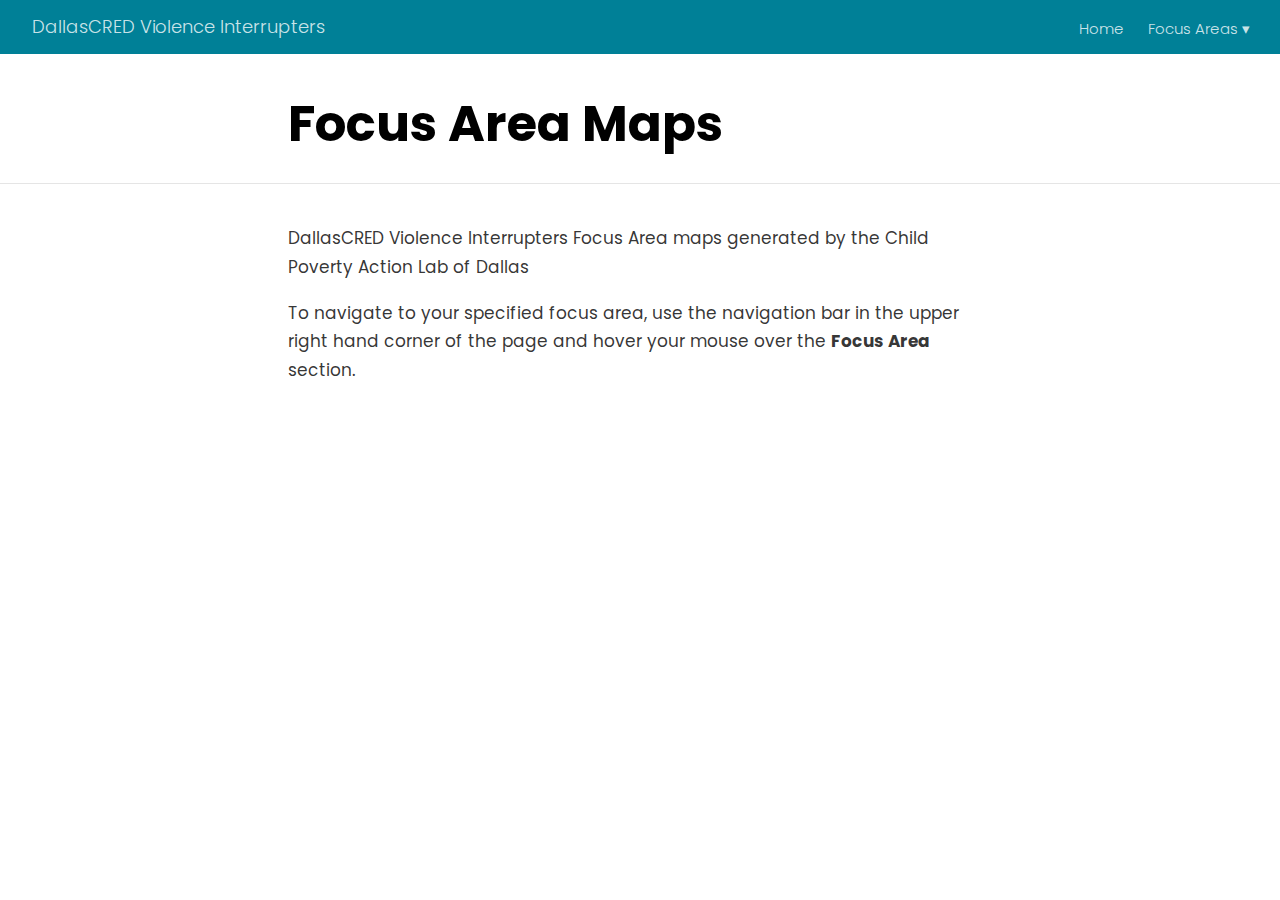
==== commit e07d6f5d: "theme color change" ====
--- a/docs/index.html
+++ b/docs/index.html
@@ -2175,14 +2175,14 @@
     --text-color:       rgba(255, 255, 255, 0.8);
     --text-size:        15px;
     --hover-color:      white;
-    --bkgd-color:       #0F2E3D;
+    --bkgd-color:       #008097;
   }
 
   .distill-site-footer {
     --text-color:       rgba(255, 255, 255, 0.8);
     --text-size:        15px;
     --hover-color:      white;
-    --bkgd-color:       #0F2E3D;
+    --bkgd-color:       #008097;
   }
 
   /*-- Additional custom styles --*/
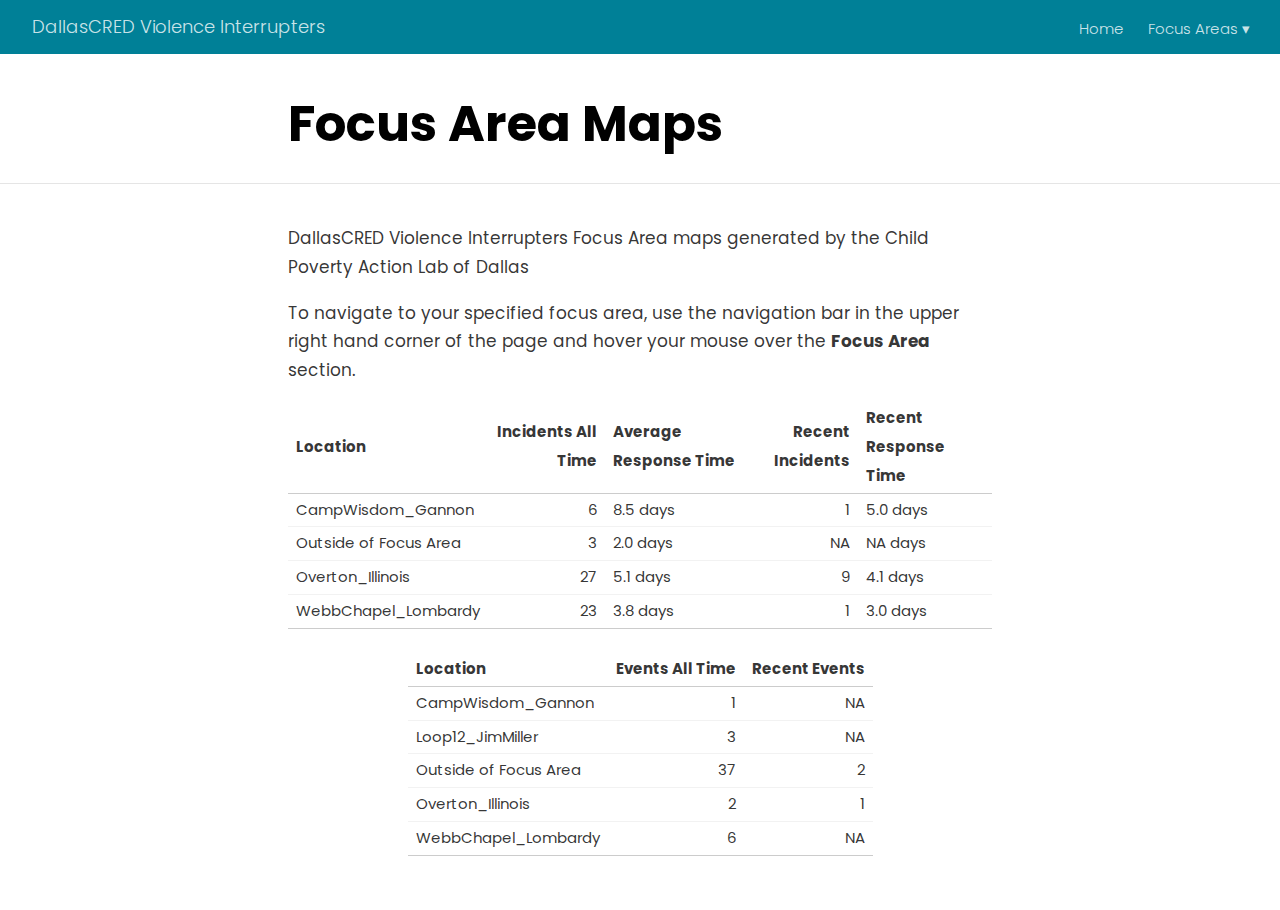
==== commit 5e841662: "map and table updates" ====
--- a/docs/index.html
+++ b/docs/index.html
@@ -2342,7 +2342,9 @@
     color: var(--hover-color, white);
   }</style>
   <!--/radix_placeholder_distill-->
-  <script src="site_libs/header-attrs-2.11/header-attrs.js"></script>
+  <script src="site_libs/header-attrs-2.13/header-attrs.js"></script>
+  <script src="site_libs/kePrint-0.0.1/kePrint.js"></script>
+  <link href="site_libs/lightable-0.0.1/lightable.css" rel="stylesheet" />
   <script src="site_libs/popper-2.6.0/popper.min.js"></script>
   <link href="site_libs/tippy-6.2.7/tippy.css" rel="stylesheet" />
   <link href="site_libs/tippy-6.2.7/tippy-light-border.css" rel="stylesheet" />
@@ -2406,6 +2408,173 @@
 <div class="d-article">
 <p>DallasCRED Violence Interrupters Focus Area maps generated by the Child Poverty Action Lab of Dallas</p>
 <p>To navigate to your specified focus area, use the navigation bar in the upper right hand corner of the page and hover your mouse over the <strong>Focus Area</strong> section.</p>
+<div class="layout-chunk" data-layout="l-body">
+<table class="table" style="margin-left: auto; margin-right: auto;">
+<thead>
+<tr>
+<th style="text-align:left;">
+Location
+</th>
+<th style="text-align:right;">
+Incidents All Time
+</th>
+<th style="text-align:left;">
+Average Response Time
+</th>
+<th style="text-align:right;">
+Recent Incidents
+</th>
+<th style="text-align:left;">
+Recent Response Time
+</th>
+</tr>
+</thead>
+<tbody>
+<tr>
+<td style="text-align:left;">
+CampWisdom_Gannon
+</td>
+<td style="text-align:right;">
+6
+</td>
+<td style="text-align:left;">
+8.5 days
+</td>
+<td style="text-align:right;">
+1
+</td>
+<td style="text-align:left;">
+5.0 days
+</td>
+</tr>
+<tr>
+<td style="text-align:left;">
+Outside of Focus Area
+</td>
+<td style="text-align:right;">
+3
+</td>
+<td style="text-align:left;">
+2.0 days
+</td>
+<td style="text-align:right;">
+NA
+</td>
+<td style="text-align:left;">
+NA days
+</td>
+</tr>
+<tr>
+<td style="text-align:left;">
+Overton_Illinois
+</td>
+<td style="text-align:right;">
+27
+</td>
+<td style="text-align:left;">
+5.1 days
+</td>
+<td style="text-align:right;">
+9
+</td>
+<td style="text-align:left;">
+4.1 days
+</td>
+</tr>
+<tr>
+<td style="text-align:left;">
+WebbChapel_Lombardy
+</td>
+<td style="text-align:right;">
+23
+</td>
+<td style="text-align:left;">
+3.8 days
+</td>
+<td style="text-align:right;">
+1
+</td>
+<td style="text-align:left;">
+3.0 days
+</td>
+</tr>
+</tbody>
+</table>
+</div>
+<div class="layout-chunk" data-layout="l-body">
+<table class="table" style="margin-left: auto; margin-right: auto;">
+<thead>
+<tr>
+<th style="text-align:left;">
+Location
+</th>
+<th style="text-align:right;">
+Events All Time
+</th>
+<th style="text-align:right;">
+Recent Events
+</th>
+</tr>
+</thead>
+<tbody>
+<tr>
+<td style="text-align:left;">
+CampWisdom_Gannon
+</td>
+<td style="text-align:right;">
+1
+</td>
+<td style="text-align:right;">
+NA
+</td>
+</tr>
+<tr>
+<td style="text-align:left;">
+Loop12_JimMiller
+</td>
+<td style="text-align:right;">
+3
+</td>
+<td style="text-align:right;">
+NA
+</td>
+</tr>
+<tr>
+<td style="text-align:left;">
+Outside of Focus Area
+</td>
+<td style="text-align:right;">
+37
+</td>
+<td style="text-align:right;">
+2
+</td>
+</tr>
+<tr>
+<td style="text-align:left;">
+Overton_Illinois
+</td>
+<td style="text-align:right;">
+2
+</td>
+<td style="text-align:right;">
+1
+</td>
+</tr>
+<tr>
+<td style="text-align:left;">
+WebbChapel_Lombardy
+</td>
+<td style="text-align:right;">
+6
+</td>
+<td style="text-align:right;">
+NA
+</td>
+</tr>
+</tbody>
+</table>
+</div>
 <div class="sourceCode" id="cb1"><pre class="sourceCode r distill-force-highlighting-css"><code class="sourceCode r"></code></pre></div>
 <!--radix_placeholder_article_footer-->
 <!--/radix_placeholder_article_footer-->
--- a/docs/site_libs/lightable-0.0.1/lightable.css
+++ b/docs/site_libs/lightable-0.0.1/lightable.css
@@ -0,0 +1,272 @@
+/*!
+ * lightable v0.0.1
+ * Copyright 2020 Hao Zhu
+ * Licensed under MIT (https://github.com/haozhu233/kableExtra/blob/master/LICENSE)
+ */
+
+.lightable-minimal {
+  border-collapse: separate;
+  border-spacing: 16px 1px;
+  width: 100%;
+  margin-bottom: 10px;
+}
+
+.lightable-minimal td {
+  margin-left: 5px;
+  margin-right: 5px;
+}
+
+.lightable-minimal th {
+  margin-left: 5px;
+  margin-right: 5px;
+}
+
+.lightable-minimal thead tr:last-child th {
+  border-bottom: 2px solid #00000050;
+  empty-cells: hide;
+
+}
+
+.lightable-minimal tbody tr:first-child td {
+  padding-top: 0.5em;
+}
+
+.lightable-minimal.lightable-hover tbody tr:hover {
+  background-color: #f5f5f5;
+}
+
+.lightable-minimal.lightable-striped tbody tr:nth-child(even) {
+  background-color: #f5f5f5;
+}
+
+.lightable-classic {
+  border-top: 0.16em solid #111111;
+  border-bottom: 0.16em solid #111111;
+  width: 100%;
+  margin-bottom: 10px;
+  margin: 10px 5px;
+}
+
+.lightable-classic tfoot tr td {
+  border: 0;
+}
+
+.lightable-classic tfoot tr:first-child td {
+  border-top: 0.14em solid #111111;
+}
+
+.lightable-classic caption {
+  color: #222222;
+}
+
+.lightable-classic td {
+  padding-left: 5px;
+  padding-right: 5px;
+  color: #222222;
+}
+
+.lightable-classic th {
+  padding-left: 5px;
+  padding-right: 5px;
+  font-weight: normal;
+  color: #222222;
+}
+
+.lightable-classic thead tr:last-child th {
+  border-bottom: 0.10em solid #111111;
+}
+
+.lightable-classic.lightable-hover tbody tr:hover {
+  background-color: #F9EEC1;
+}
+
+.lightable-classic.lightable-striped tbody tr:nth-child(even) {
+  background-color: #f5f5f5;
+}
+
+.lightable-classic-2 {
+  border-top: 3px double #111111;
+  border-bottom: 3px double #111111;
+  width: 100%;
+  margin-bottom: 10px;
+}
+
+.lightable-classic-2 tfoot tr td {
+  border: 0;
+}
+
+.lightable-classic-2 tfoot tr:first-child td {
+  border-top: 3px double #111111;
+}
+
+.lightable-classic-2 caption {
+  color: #222222;
+}
+
+.lightable-classic-2 td {
+  padding-left: 5px;
+  padding-right: 5px;
+  color: #222222;
+}
+
+.lightable-classic-2 th {
+  padding-left: 5px;
+  padding-right: 5px;
+  font-weight: normal;
+  color: #222222;
+}
+
+.lightable-classic-2 tbody tr:last-child td {
+  border-bottom: 3px double #111111;
+}
+
+.lightable-classic-2 thead tr:last-child th {
+  border-bottom: 1px solid #111111;
+}
+
+.lightable-classic-2.lightable-hover tbody tr:hover {
+  background-color: #F9EEC1;
+}
+
+.lightable-classic-2.lightable-striped tbody tr:nth-child(even) {
+  background-color: #f5f5f5;
+}
+
+.lightable-material {
+  min-width: 100%;
+  white-space: nowrap;
+  table-layout: fixed;
+  font-family: Roboto, sans-serif;
+  border: 1px solid #EEE;
+  border-collapse: collapse;
+  margin-bottom: 10px;
+}
+
+.lightable-material tfoot tr td {
+  border: 0;
+}
+
+.lightable-material tfoot tr:first-child td {
+  border-top: 1px solid #EEE;
+}
+
+.lightable-material th {
+  height: 56px;
+  padding-left: 16px;
+  padding-right: 16px;
+}
+
+.lightable-material td {
+  height: 52px;
+  padding-left: 16px;
+  padding-right: 16px;
+  border-top: 1px solid #eeeeee;
+}
+
+.lightable-material.lightable-hover tbody tr:hover {
+  background-color: #f5f5f5;
+}
+
+.lightable-material.lightable-striped tbody tr:nth-child(even) {
+  background-color: #f5f5f5;
+}
+
+.lightable-material.lightable-striped tbody td {
+  border: 0;
+}
+
+.lightable-material.lightable-striped thead tr:last-child th {
+  border-bottom: 1px solid #ddd;
+}
+
+.lightable-material-dark {
+  min-width: 100%;
+  white-space: nowrap;
+  table-layout: fixed;
+  font-family: Roboto, sans-serif;
+  border: 1px solid #FFFFFF12;
+  border-collapse: collapse;
+  margin-bottom: 10px;
+  background-color: #363640;
+}
+
+.lightable-material-dark tfoot tr td {
+  border: 0;
+}
+
+.lightable-material-dark tfoot tr:first-child td {
+  border-top: 1px solid #FFFFFF12;
+}
+
+.lightable-material-dark th {
+  height: 56px;
+  padding-left: 16px;
+  padding-right: 16px;
+  color: #FFFFFF60;
+}
+
+.lightable-material-dark td {
+  height: 52px;
+  padding-left: 16px;
+  padding-right: 16px;
+  color: #FFFFFF;
+  border-top: 1px solid #FFFFFF12;
+}
+
+.lightable-material-dark.lightable-hover tbody tr:hover {
+  background-color: #FFFFFF12;
+}
+
+.lightable-material-dark.lightable-striped tbody tr:nth-child(even) {
+  background-color: #FFFFFF12;
+}
+
+.lightable-material-dark.lightable-striped tbody td {
+  border: 0;
+}
+
+.lightable-material-dark.lightable-striped thead tr:last-child th {
+  border-bottom: 1px solid #FFFFFF12;
+}
+
+.lightable-paper {
+  width: 100%;
+  margin-bottom: 10px;
+  color: #444;
+}
+
+.lightable-paper tfoot tr td {
+  border: 0;
+}
+
+.lightable-paper tfoot tr:first-child td {
+  border-top: 1px solid #00000020;
+}
+
+.lightable-paper thead tr:last-child th {
+  color: #666;
+  vertical-align: bottom;
+  border-bottom: 1px solid #00000020;
+  line-height: 1.15em;
+  padding: 10px 5px;
+}
+
+.lightable-paper td {
+  vertical-align: middle;
+  border-bottom: 1px solid #00000010;
+  line-height: 1.15em;
+  padding: 7px 5px;
+}
+
+.lightable-paper.lightable-hover tbody tr:hover {
+  background-color: #F9EEC1;
+}
+
+.lightable-paper.lightable-striped tbody tr:nth-child(even) {
+  background-color: #00000008;
+}
+
+.lightable-paper.lightable-striped tbody td {
+  border: 0;
+}
+
